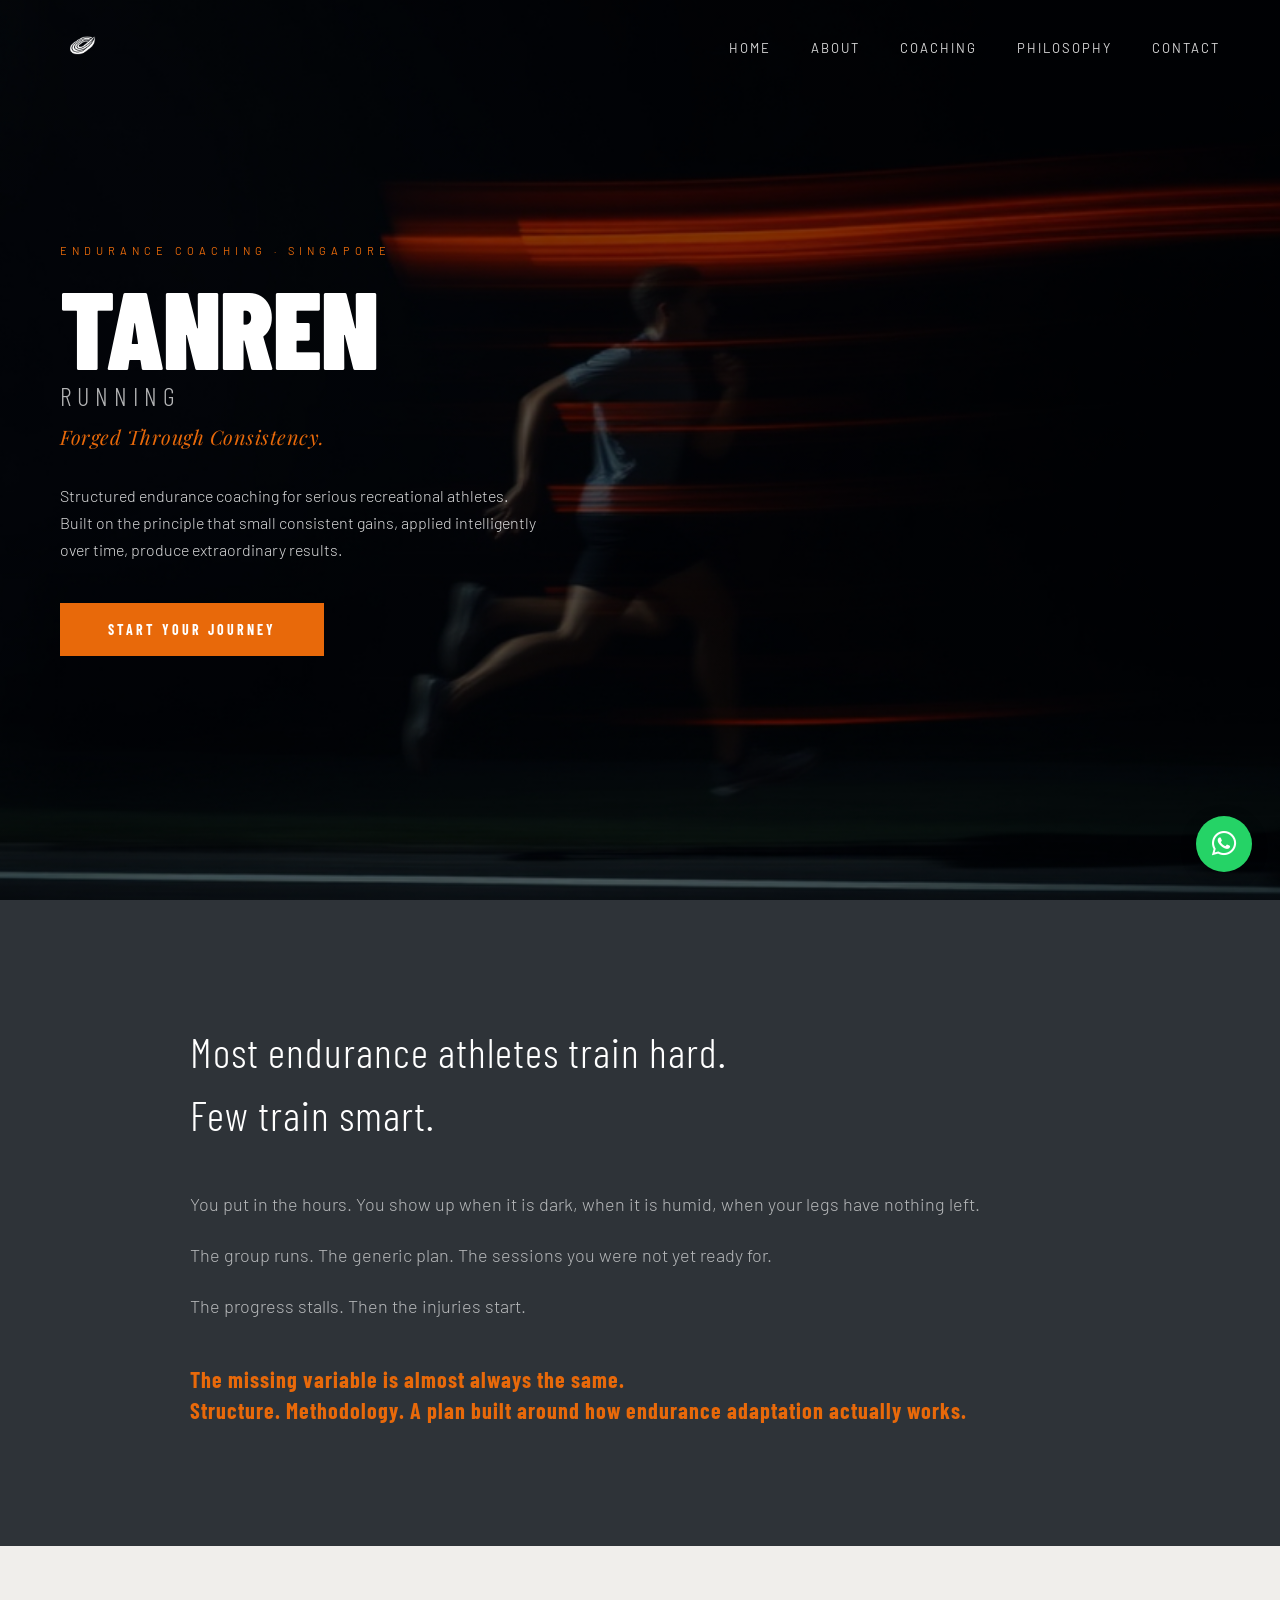
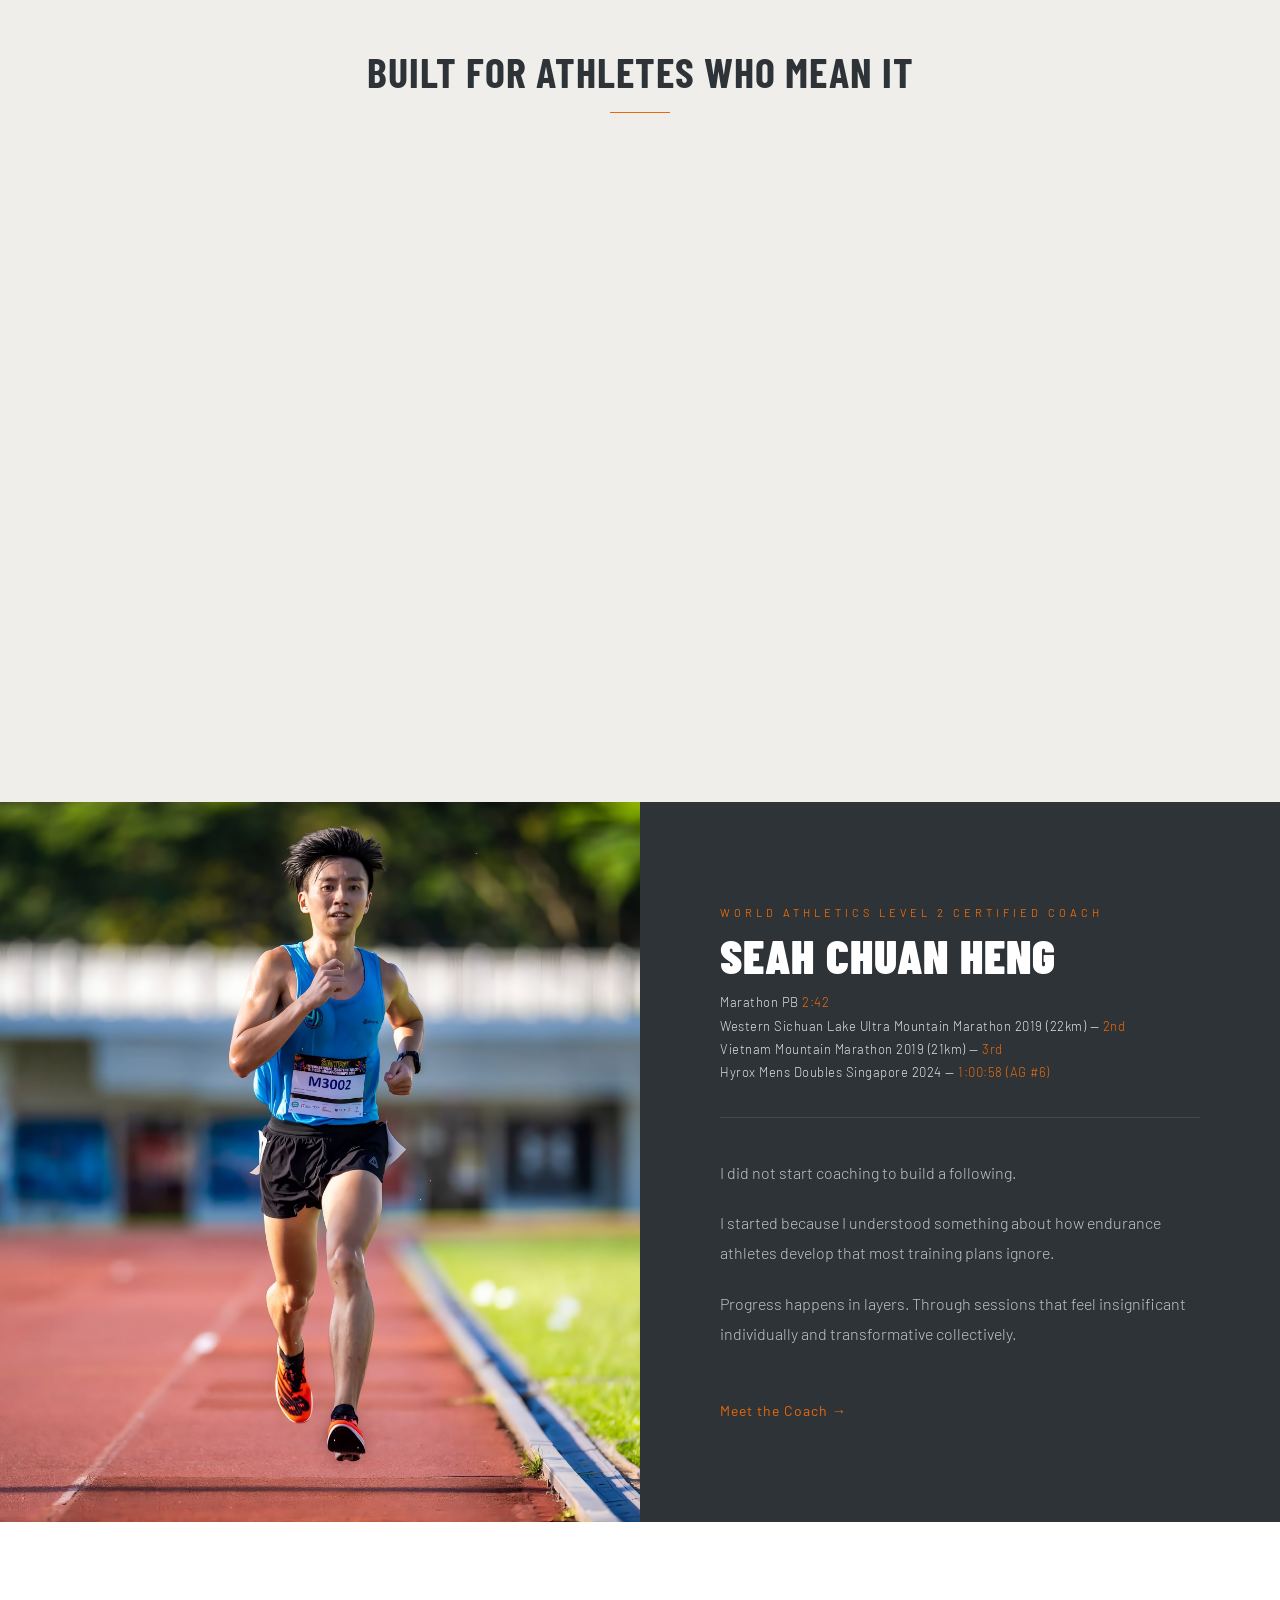
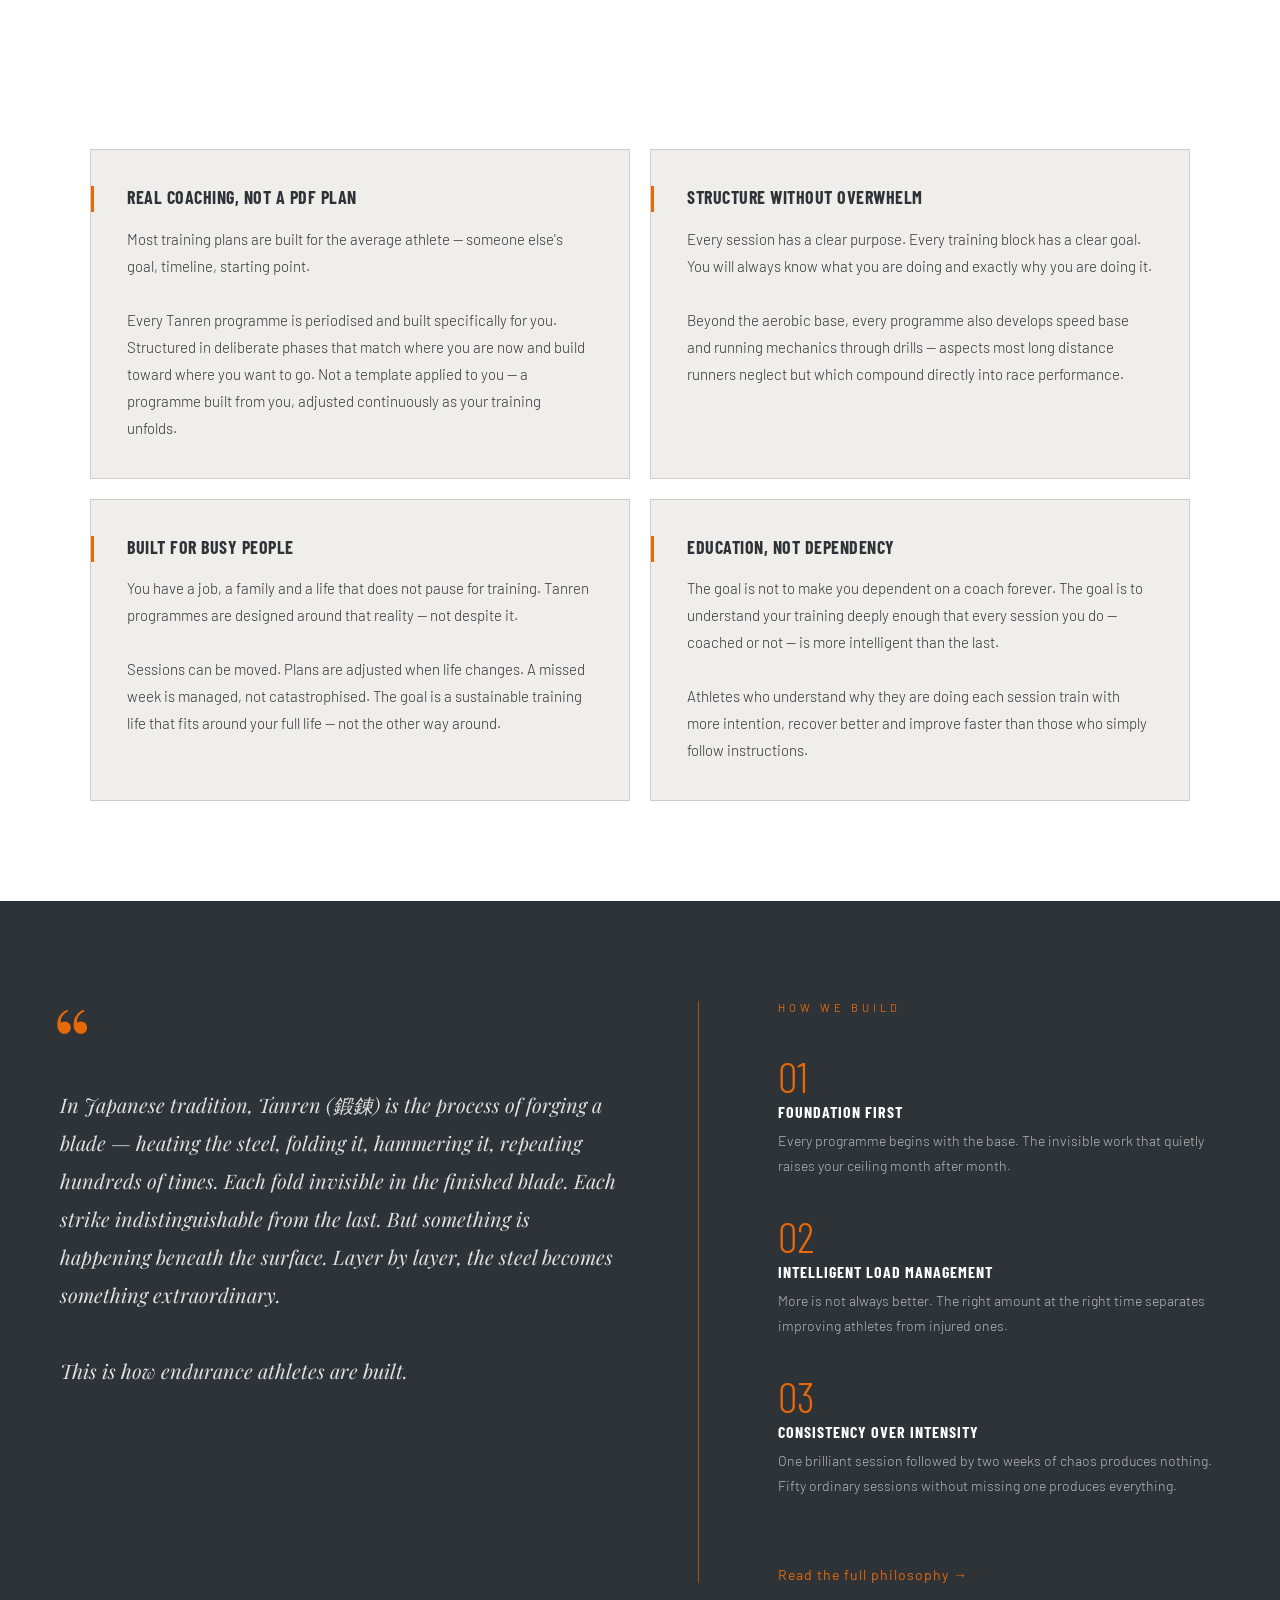
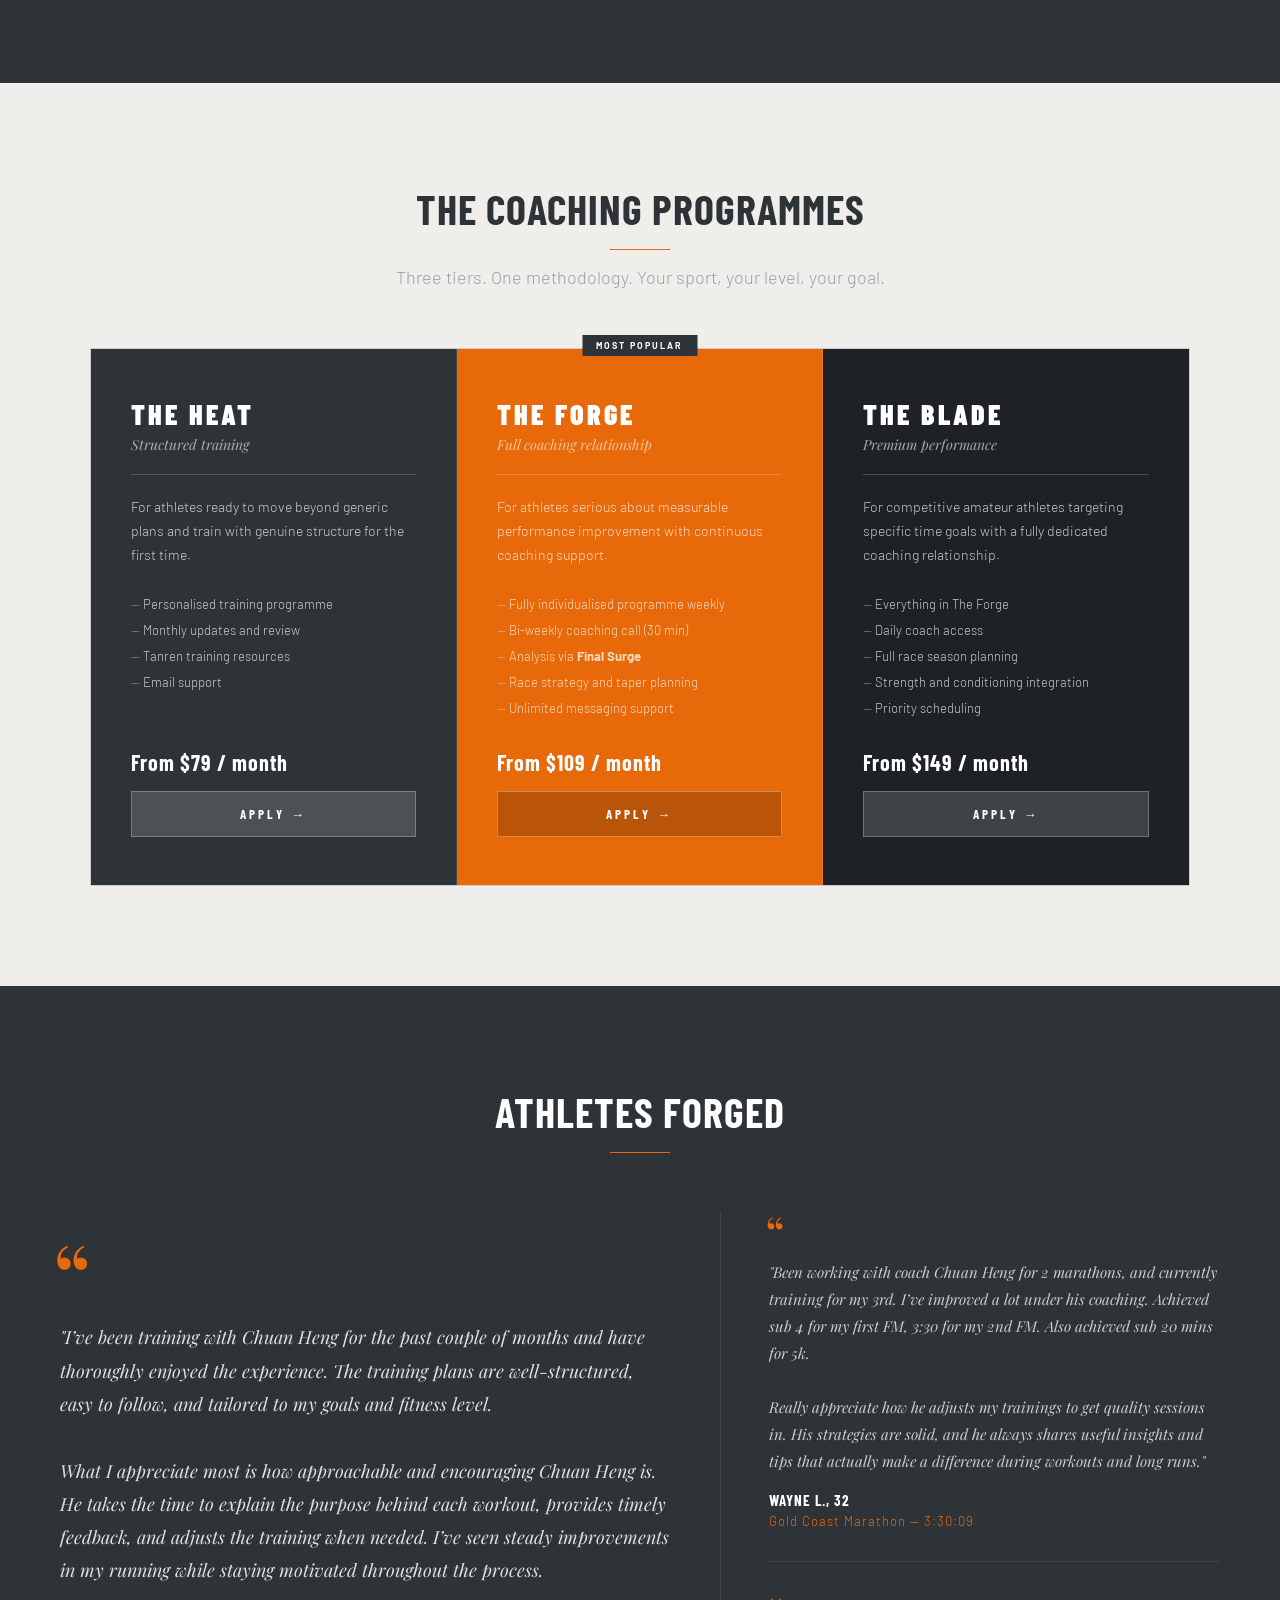
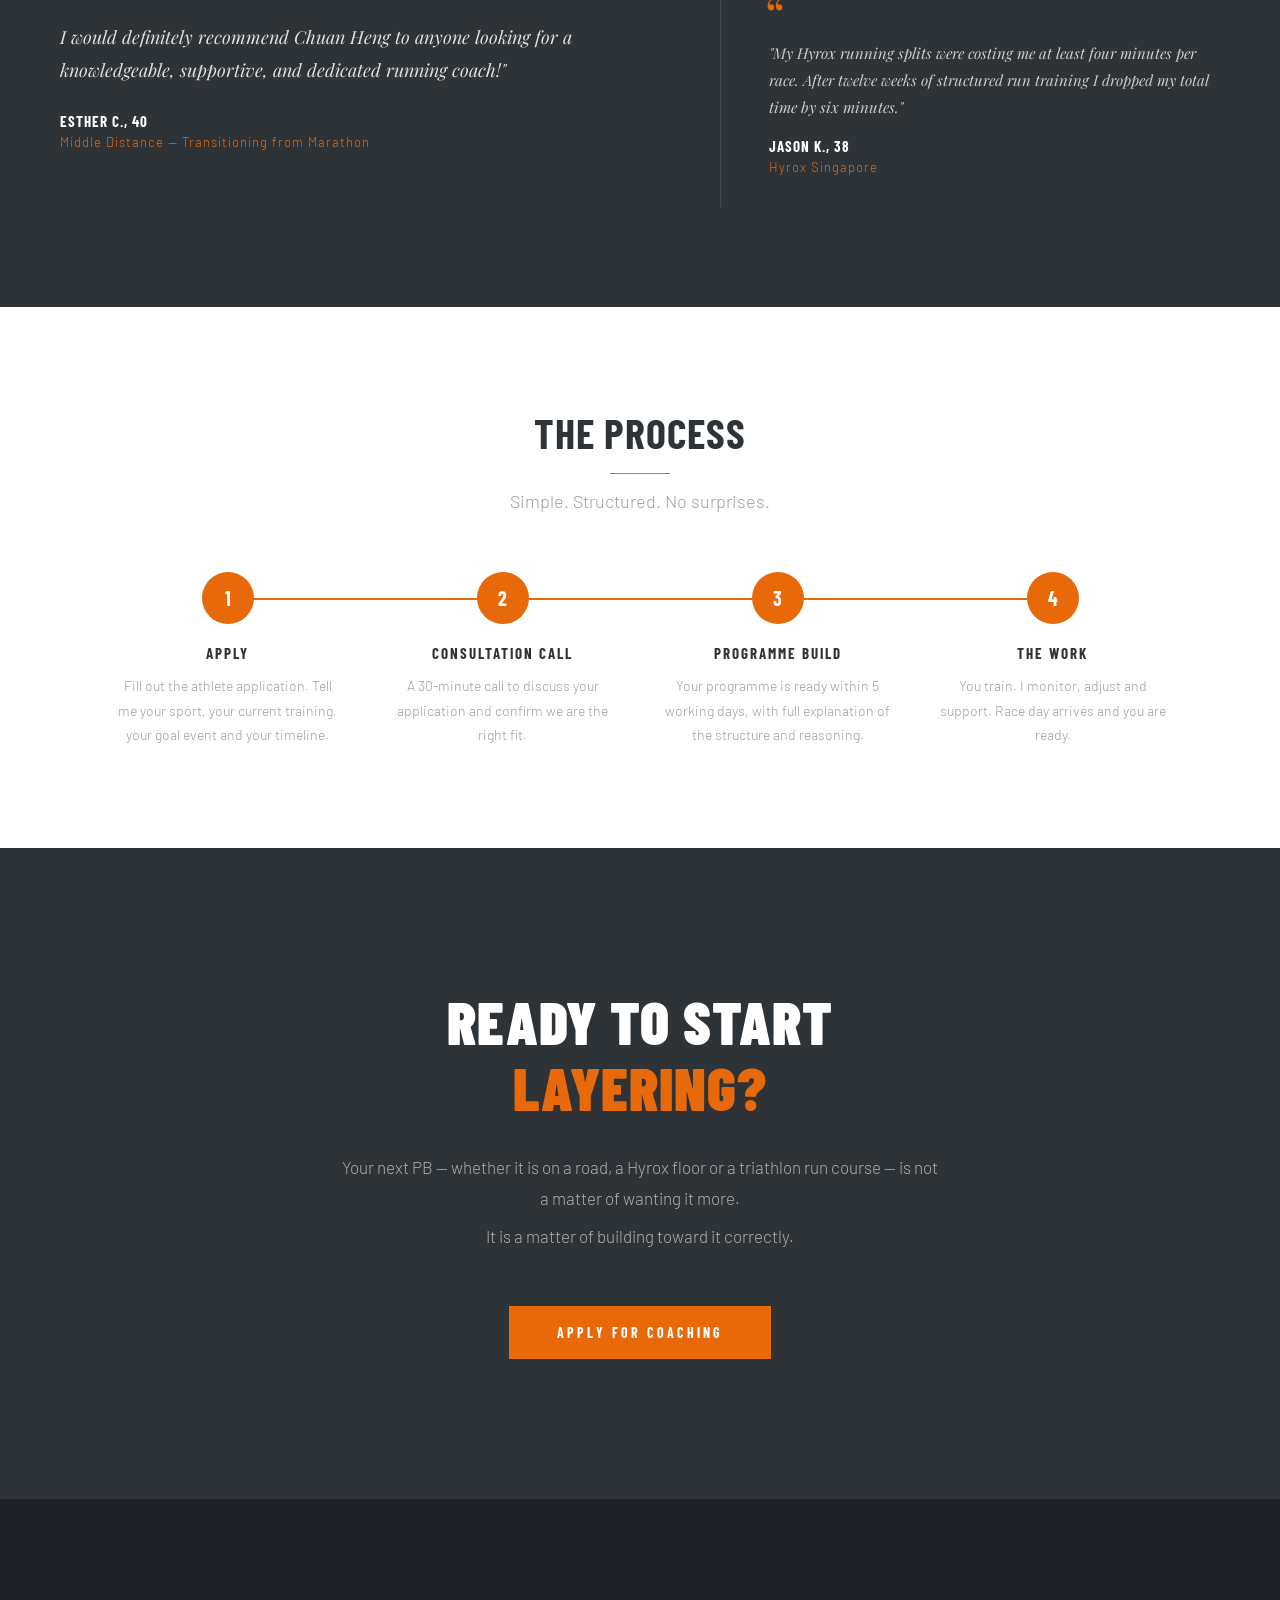
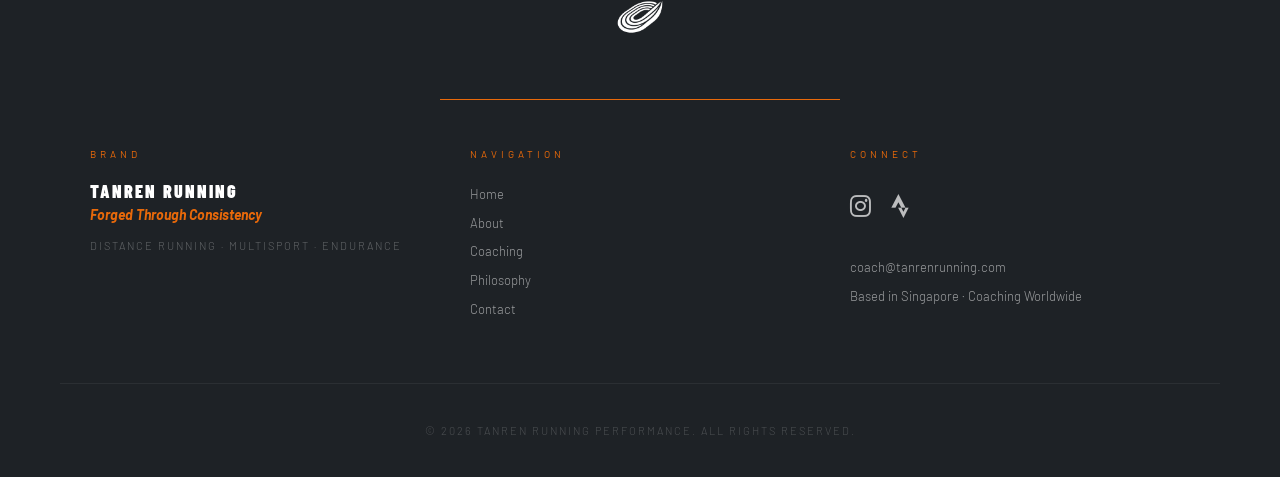
==== index.html @ af6fc97e "Add files via upload" ====
<!DOCTYPE html>
<html lang="en">
<head>
<!-- Google tag (gtag.js) -->
<script async src="https://www.googletagmanager.com/gtag/js?id=G-S9JDFGFX4G"></script>
<script>
  window.dataLayer = window.dataLayer || [];
  function gtag(){dataLayer.push(arguments);}
  gtag('js', new Date());

  gtag('config', 'G-S9JDFGFX4G');
</script>
<meta charset="UTF-8">
<meta name="viewport" content="width=device-width, initial-scale=1.0">
<title>Tanren Running Performance | Structure. Methodology.</title>
<link rel="apple-touch-icon" sizes="180x180" href="/apple-touch-icon.png">
<link rel="icon" type="image/png" sizes="32x32" href="/favicon-32x32.png">
<link rel="icon" type="image/png" sizes="16x16" href="/favicon-16x16.png">
<link rel="manifest" href="/site.webmanifest">
<link href="https://fonts.googleapis.com/css2?family=Barlow+Condensed:wght@300;400;600;700;900&family=Barlow:ital,wght@0,300;0,400;0,500;0,600;1,300;1,400&family=Playfair+Display:ital,wght@0,400;1,400;1,700&display=swap" rel="stylesheet">
<link rel="stylesheet" href="https://cdnjs.cloudflare.com/ajax/libs/font-awesome/6.0.0/css/all.min.css">
<style>
  *, *::before, *::after { box-sizing: border-box; margin: 0; padding: 0; }

  :root {
    --dark: #2e3338;
    --near-black: #1e2226;
    --orange: #e8690a;
    --orange-hover: #c45000;
    --cream: #f0eeeb;
    --white: #ffffff;
    --muted: #9aa0a8;
    --border: #d0cdc8;
  }

  html { scroll-behavior: smooth; }

  body {
    font-family: 'Barlow', sans-serif;
    font-weight: 300;
    background: var(--cream);
    color: var(--dark);
    overflow-x: hidden;
  }

  /* ── NAVIGATION ── */
  nav {
    position: fixed;
    top: 0; left: 0; right: 0;
    z-index: 100;
    display: flex;
    align-items: center;
    justify-content: space-between;
    padding: 24px 60px;
    transition: background 0.3s ease;
  }
  nav.scrolled {
    background: rgba(30,34,38,0.96);
    padding: 16px 60px;
  }
  .nav-logo-img {
    height: 45px;
    width: auto;
    display: block;
  }
  .nav-links {
    display: flex;
    gap: 40px;
    list-style: none;
    margin-left: auto; /* Pushes links to the right */
  }
  .nav-links a {
    color: var(--white);
    text-decoration: none;
    font-size: 13px;
    font-weight: 400;
    letter-spacing: 2px;
    text-transform: uppercase;
    opacity: 0.85;
    transition: opacity 0.2s, color 0.2s;
  }
  .nav-links a:hover { opacity: 1; color: var(--orange); }

  /* ── HERO ── */
  .hero {
    min-height: 100vh;
    background: linear-gradient(rgba(0,0,0,0.5), rgba(0,0,0,0.5)), url('Homepage main banner.jpg') center/cover no-repeat;
    position: relative;
    display: flex;
    align-items: center;
    overflow: hidden;
  }
  .hero-content {
    position: relative;
    z-index: 2;
    padding: 0 60px;
    max-width: 700px;
    animation: fadeUp 0.8s ease forwards;
  }
  @keyframes fadeUp {
    from { opacity: 0; transform: translateY(24px); }
    to { opacity: 1; transform: translateY(0); }
  }
  .hero-eyebrow {
    font-size: 11px;
    font-weight: 400;
    letter-spacing: 5px;
    color: var(--orange);
    text-transform: uppercase;
    margin-bottom: 20px;
  }
  .hero-title {
    font-family: 'Barlow Condensed', sans-serif;
    font-weight: 900;
    font-size: clamp(72px, 10vw, 110px);
    color: var(--white);
    line-height: 0.9;
    letter-spacing: -1px;
    text-transform: uppercase;
  }
  .hero-sub {
    font-family: 'Barlow Condensed', sans-serif;
    font-weight: 300;
    font-size: 26px;
    color: var(--white);
    letter-spacing: 6px;
    text-transform: uppercase;
    margin-top: 4px;
    opacity: 0.7;
  }
  .hero-tagline {
    font-family: 'Playfair Display', serif;
    font-style: italic;
    font-size: 20px;
    color: var(--orange);
    margin-top: 12px;
    letter-spacing: 0.5px;
  }
  .hero-desc {
    margin-top: 32px;
    font-size: 16px;
    line-height: 1.7;
    color: rgba(255,255,255,0.85);
    max-width: 480px;
  }
  .btn-primary {
    display: inline-block;
    margin-top: 40px;
    padding: 18px 48px;
    background: var(--orange);
    color: var(--white);
    font-family: 'Barlow Condensed', sans-serif;
    font-weight: 700;
    font-size: 14px;
    letter-spacing: 3px;
    text-transform: uppercase;
    text-decoration: none;
    border: none;
    cursor: pointer;
    transition: background 0.2s ease;
  }
  .btn-primary:hover { background: var(--orange-hover); }

  /* ── HOOK ── */
  .hook {
    background: var(--dark);
    padding: 120px 60px;
    text-align: left;
  }
  .hook-container {
    max-width: 900px;
    margin: 0 auto;
  }
  .hook-big {
    font-family: 'Barlow Condensed', sans-serif;
    font-weight: 300;
    font-size: clamp(28px, 4vw, 42px);
    color: var(--white);
    line-height: 1.5;
    letter-spacing: 1px;
    margin-bottom: 40px;
  }
  .hook-body {
    font-size: 18px;
    line-height: 2.0;
    color: rgba(255,255,255,0.65);
  }
  .hook-body p { margin-bottom: 15px; }
  .hook-kicker {
    margin-top: 40px;
    font-family: 'Barlow Condensed', sans-serif;
    font-weight: 700;
    font-size: 22px;
    color: var(--orange);
    letter-spacing: 1px;
    line-height: 1.4;
  }

  /* ── SECTION HEADER ── */
  .section-header {
    text-align: center;
    margin-bottom: 60px;
  }
  .section-header h2 {
    font-family: 'Barlow Condensed', sans-serif;
    font-weight: 700;
    font-size: clamp(28px, 4vw, 42px);
    color: var(--dark);
    letter-spacing: 1px;
    text-transform: uppercase;
  }
  .section-header h2.light { color: var(--white); }
  .orange-rule {
    display: block;
    width: 60px;
    height: 1px;
    background: var(--orange);
    margin: 16px auto 0;
  }
  .section-header p {
    margin-top: 16px;
    font-size: 18px;
    color: var(--muted);
    font-weight: 300;
  }

  /* ── WHO THIS IS FOR ── */
  .who {
    background: var(--cream);
    padding: 100px 60px;
  }
  .who-grid {
    display: grid;
    grid-template-columns: 1fr 1fr;
    gap: 0;
    max-width: 1100px;
    margin: 0 auto;
    border: 1px solid var(--border);
  }
  .who-col {
    padding: 56px 48px;
    border-right: 1px solid var(--border);
  }
  .who-col:last-child { border-right: none; }
  .who-col-heading {
    font-family: 'Barlow Condensed', sans-serif;
    font-weight: 600;
    font-size: 18px;
    letter-spacing: 4px;
    color: var(--orange);
    text-transform: uppercase;
    margin-bottom: 12px;
  }
  .who-col-rule {
    width: 100%;
    height: 1px;
    background: var(--orange);
    margin-bottom: 24px;
  }
  .who-col p {
    font-size: 16px;
    line-height: 2.0;
    color: var(--dark);
    margin-bottom: 24px;
  }
  .who-col p strong {
    font-weight: 500;
    display: block;
    margin-top: 8px;
  }
  .who-col-format {
    font-style: italic;
    font-size: 13px;
    color: var(--muted);
    letter-spacing: 1px;
  }
  .who-closing {
    text-align: center;
    margin-top: 56px;
    max-width: 1100px;
    margin-left: auto;
    margin-right: auto;
  }
  .who-closing p {
    font-size: 18px;
    color: var(--dark);
    font-weight: 300;
    line-height: 1.6;
  }
  .who-closing strong {
    display: block;
    font-family: 'Barlow Condensed', sans-serif;
    font-weight: 700;
    font-size: 20px;
    color: var(--orange);
    letter-spacing: 1px;
    margin-top: 8px;
  }

  /* ── ABOUT COACH ── */
  .coach {
    display: grid;
    grid-template-columns: 1fr 1fr;
    min-height: 80vh;
  }
  .coach-image {
    background: url('Coach image_2.jpeg') center/cover no-repeat;
    position: relative;
    overflow: hidden;
    min-height: 500px;
  }
  .coach-copy {
    background: var(--dark);
    padding: 80px;
    display: flex;
    flex-direction: column;
    justify-content: center;
  }
  .coach-credential {
    font-size: 11px;
    font-weight: 400;
    letter-spacing: 4px;
    color: var(--orange);
    text-transform: uppercase;
    margin-bottom: 12px;
  }
  .coach-name {
    font-family: 'Barlow Condensed', sans-serif;
    font-weight: 900;
    font-size: 48px;
    color: var(--white);
    letter-spacing: 1px;
    text-transform: uppercase;
    line-height: 1;
    margin-bottom: 12px;
  }
  .coach-stats {
    font-size: 13px;
    color: rgba(255,255,255,0.85);
    font-weight: 300;
    letter-spacing: 0.5px;
    margin-bottom: 40px;
    padding-bottom: 32px;
    border-bottom: 1px solid rgba(255,255,255,0.1);
    line-height: 1.8;
  }
  .coach-stats span { color: var(--orange); }
  .coach-body {
    font-size: 16px;
    line-height: 1.9;
    color: rgba(255,255,255,0.7);
    font-weight: 300;
  }
  .coach-body p { margin-bottom: 20px; }
  .link-orange {
    color: var(--orange);
    text-decoration: none;
    font-size: 14px;
    font-weight: 400;
    letter-spacing: 1px;
    margin-top: 32px;
    display: inline-block;
    transition: opacity 0.2s;
  }
  .link-orange:hover { opacity: 0.75; }

  /* ── WHAT MAKES US DIFFERENT ── */
  .different {
    background: var(--white);
    padding: 100px 60px;
  }
  .card-grid {
    display: grid;
    grid-template-columns: 1fr 1fr;
    gap: 20px;
    max-width: 1100px;
    margin: 0 auto;
  }
  .diff-card {
    background: var(--cream);
    border: 1px solid var(--border);
    padding: 36px 36px 36px 32px;
    position: relative;
    transition: border-color 0.2s;
  }
  .diff-card:hover { border-color: var(--orange); }
  .diff-card::before {
    content: '';
    position: absolute;
    left: 0;
    top: 36px;
    width: 3px;
    height: 26px;
    background: var(--orange);
  }
  .diff-card h3 {
    font-family: 'Barlow Condensed', sans-serif;
    font-weight: 700;
    font-size: 18px;
    color: var(--dark);
    letter-spacing: 0.5px;
    text-transform: uppercase;
    margin-bottom: 16px;
    padding-left: 4px;
    line-height: 1.3;
  }
  .diff-card p {
    font-size: 15px;
    line-height: 1.8;
    color: var(--dark);
    font-weight: 300;
    padding-left: 4px;
  }
  .diff-card p + p { margin-top: 12px; }

  /* ── PHILOSOPHY STRIP ── */
  .philosophy {
    background: var(--dark);
    padding: 100px 60px;
  }
  .philosophy-inner {
    display: grid;
    grid-template-columns: 55fr 45fr;
    gap: 0;
    max-width: 1200px;
    margin: 0 auto;
    position: relative;
  }
  .philosophy-inner::after {
    content: '';
    position: absolute;
    left: 55%;
    top: 0;
    bottom: 0;
    width: 1px;
    background: var(--orange);
    opacity: 0.6;
  }
  .philosophy-quote {
    padding-right: 80px;
    position: relative;
  }
  .philosophy-quote::before {
    content: '\201C';
    font-family: 'Playfair Display', serif;
    font-size: 96px;
    color: var(--orange);
    line-height: 0.8;
    display: block;
    margin-bottom: 8px;
    margin-left: -8px;
  }
  .philosophy-quote blockquote {
    font-family: 'Playfair Display', serif;
    font-style: italic;
    font-size: 20px;
    line-height: 1.9;
    color: rgba(255,255,255,0.85);
  }
  .philosophy-principles {
    padding-left: 80px;
  }
  .phil-sub {
    font-size: 11px;
    font-weight: 400;
    letter-spacing: 4px;
    color: var(--orange);
    text-transform: uppercase;
    margin-bottom: 40px;
  }
  .principle {
    margin-bottom: 36px;
  }
  .principle-num {
    font-family: 'Barlow Condensed', sans-serif;
    font-weight: 300;
    font-size: 44px;
    color: var(--orange);
    line-height: 1;
    margin-bottom: 4px;
  }
  .principle h4 {
    font-family: 'Barlow Condensed', sans-serif;
    font-weight: 700;
    font-size: 16px;
    color: var(--white);
    letter-spacing: 1px;
    text-transform: uppercase;
    margin-bottom: 8px;
  }
  .principle p {
    font-size: 14px;
    line-height: 1.75;
    color: rgba(255,255,255,0.65);
    font-weight: 300;
  }

  /* ── COACHING TIERS ── */
  .tiers {
    background: var(--cream);
    padding: 100px 60px;
  }
  .tier-grid {
    display: grid;
    grid-template-columns: 1fr 1fr 1fr;
    gap: 0;
    max-width: 1100px;
    margin: 0 auto;
    border: 1px solid var(--border);
  }
  .tier-card {
    padding: 48px 40px;
    position: relative;
    border-right: 1px solid rgba(255,255,255,0.1);
    display: flex;
    flex-direction: column;
    justify-content: space-between;
  }
  .tier-card:last-child { border-right: none; }
  .tier-card.heat { background: var(--dark); }
  .tier-card.forge { background: var(--orange); }
  .tier-card.blade { background: var(--near-black); }
  .tier-popular {
    position: absolute;
    top: -14px;
    left: 50%;
    transform: translateX(-50%);
    background: var(--dark);
    color: var(--white);
    font-size: 9px;
    font-weight: 700;
    letter-spacing: 2px;
    text-transform: uppercase;
    padding: 5px 14px;
    white-space: nowrap;
  }
  .tier-name {
    font-family: 'Barlow Condensed', sans-serif;
    font-weight: 900;
    font-size: 28px;
    color: var(--white);
    letter-spacing: 3px;
    text-transform: uppercase;
    margin-bottom: 4px;
  }
  .tier-desc {
    font-style: italic;
    font-size: 14px;
    color: rgba(255,255,255,0.6);
    margin-bottom: 20px;
    font-family: 'Playfair Display', serif;
  }
  .tier-rule {
    width: 100%;
    height: 1px;
    background: rgba(255,255,255,0.2);
    margin-bottom: 20px;
  }
  .tier-copy {
    font-size: 14px;
    line-height: 1.7;
    color: rgba(255,255,255,0.75);
    font-weight: 300;
    margin-bottom: 24px;
  }
  .tier-list {
    list-style: none;
    margin-bottom: 28px;
    flex-grow: 1;
  }
  .tier-list li {
    font-size: 13px;
    line-height: 2.0;
    color: rgba(255,255,255,0.75);
    font-weight: 300;
  }
  .tier-list li::before {
    content: '— ';
    color: rgba(255,255,255,0.4);
  }
  .tier-price {
    font-family: 'Barlow Condensed', sans-serif;
    font-weight: 700;
    font-size: 22px;
    color: var(--white);
    letter-spacing: 1px;
    margin-bottom: 16px;
  }
  .tier-btn {
    display: block;
    width: 100%;
    padding: 14px;
    background: rgba(255,255,255,0.15);
    color: var(--white);
    font-family: 'Barlow Condensed', sans-serif;
    font-weight: 700;
    font-size: 13px;
    letter-spacing: 3px;
    text-transform: uppercase;
    text-align: center;
    cursor: pointer;
    border: 1px solid rgba(255,255,255,0.25);
    transition: background 0.2s;
    text-decoration: none;
  }
  .tier-btn:hover { background: rgba(255,255,255,0.25); }
  .tier-card.forge .tier-btn {
    background: rgba(0,0,0,0.2);
    border-color: rgba(255,255,255,0.3);
  }
  .tier-card.forge .tier-btn:hover { background: rgba(0,0,0,0.35); }
  .tier-note {
    text-align: center;
    margin-top: 40px;
    font-size: 14px;
    color: var(--muted);
  }
  .tier-note a { color: var(--orange); text-decoration: none; }

  /* ── ATHLETES FORGED ── */
  .proof {
    background: var(--dark);
    padding: 100px 60px;
  }
  .testimonials {
    display: grid;
    grid-template-columns: 55fr 45fr;
    gap: 48px;
    max-width: 1200px;
    margin: 0 auto;
  }
  .testimonial-large {
    position: relative;
    padding-top: 24px;
  }
  .testimonial-large::before {
    content: '\201C';
    font-family: 'Playfair Display', serif;
    font-size: 96px;
    color: var(--orange);
    line-height: 0.8;
    display: block;
    margin-bottom: 8px;
    margin-left: -8px;
  }
  .testimonial-large blockquote {
    font-family: 'Playfair Display', serif;
    font-style: italic;
    font-size: 18px;
    line-height: 1.85;
    color: rgba(255,255,255,0.85);
    margin-bottom: 24px;
  }
  .t-name {
    font-family: 'Barlow Condensed', sans-serif;
    font-weight: 700;
    font-size: 15px;
    color: var(--white);
    letter-spacing: 1px;
    text-transform: uppercase;
  }
  .t-result {
    font-size: 13px;
    color: var(--orange);
    font-weight: 300;
    margin-top: 4px;
    letter-spacing: 1px;
  }
  .testimonials-small {
    display: flex;
    flex-direction: column;
    gap: 0;
    border-left: 1px solid rgba(255,255,255,0.1);
    padding-left: 48px;
  }
  .testimonial-small {
    padding: 32px 0;
    border-bottom: 1px solid rgba(255,255,255,0.08);
  }
  .testimonial-small:first-child { padding-top: 0; }
  .testimonial-small:last-child { border-bottom: none; }
  .testimonial-small::before {
    content: '\201C';
    font-family: 'Playfair Display', serif;
    font-size: 48px;
    color: var(--orange);
    line-height: 0.8;
    display: block;
    margin-bottom: 8px;
    margin-left: -4px;
  }
  .testimonial-small blockquote {
    font-family: 'Playfair Display', serif;
    font-style: italic;
    font-size: 15px;
    line-height: 1.8;
    color: rgba(255,255,255,0.75);
    margin-bottom: 16px;
  }

  /* ── PROCESS ── */
  .process {
    background: var(--white);
    padding: 100px 60px;
  }
  .process-steps {
    display: grid;
    grid-template-columns: repeat(4, 1fr);
    gap: 0;
    max-width: 1100px;
    margin: 0 auto;
    position: relative;
  }
  .process-steps::before {
    content: '';
    position: absolute;
    top: 26px;
    left: calc(12.5%);
    right: calc(12.5%);
    height: 2px;
    background: var(--orange);
    z-index: 0;
  }
  .step {
    text-align: center;
    padding: 0 24px;
    position: relative;
    z-index: 1;
  }
  .step-circle {
    width: 52px;
    height: 52px;
    background: var(--orange);
    border-radius: 50%;
    display: flex;
    align-items: center;
    justify-content: center;
    margin: 0 auto 20px;
    font-family: 'Barlow Condensed', sans-serif;
    font-weight: 700;
    font-size: 20px;
    color: var(--white);
  }
  .step h4 {
    font-family: 'Barlow Condensed', sans-serif;
    font-weight: 700;
    font-size: 15px;
    color: var(--dark);
    letter-spacing: 2px;
    text-transform: uppercase;
    margin-bottom: 12px;
  }
  .step p {
    font-size: 14px;
    line-height: 1.75;
    color: var(--muted);
    font-weight: 300;
  }

  /* ── FINAL CTA ── */
  .cta-final {
    background: var(--dark);
    padding: 140px 60px;
    text-align: center;
    min-height: 60vh;
    display: flex;
    align-items: center;
    justify-content: center;
  }
  .cta-final-inner { max-width: 600px; }
  .cta-final h2 {
    font-family: 'Barlow Condensed', sans-serif;
    font-weight: 900;
    font-size: clamp(36px, 6vw, 60px);
    color: var(--white);
    letter-spacing: 1px;
    text-transform: uppercase;
    line-height: 1.1;
    margin-bottom: 32px;
  }
  .cta-final h2 span { color: var(--orange); }
  .cta-final p {
    font-size: 17px;
    line-height: 1.85;
    color: rgba(255,255,255,0.6);
    font-weight: 300;
    margin-bottom: 6px;
  }
  .cta-final .subtext {
    margin-top: 24px;
    font-size: 12px;
    color: rgba(255,255,255,0.35);
    letter-spacing: 2px;
    text-transform: uppercase;
  }

  /* ── FOOTER ── */
  footer {
    background: var(--near-black);
    padding: 80px 60px 40px;
  }
  .footer-logo {
    text-align: center;
    margin-bottom: 40px;
  }
  .footer-logo-img {
    height: 80px;
    width: auto;
    margin: 0 auto;
    display: block;
  }
  .footer-rule {
    width: 100%; /* Wider rule matching your screenshot */
    height: 1px;
    background: var(--orange);
    margin: 20px auto 48px;
    max-width: 400px;
  }
  .footer-grid {
    display: grid;
    grid-template-columns: 1fr 1fr 1fr;
    gap: 40px;
    max-width: 1100px;
    margin: 0 auto 60px;
  }
  .footer-col-heading {
    font-size: 10px;
    font-weight: 400;
    letter-spacing: 4px;
    color: var(--orange);
    text-transform: uppercase;
    margin-bottom: 20px;
  }
  .footer-col p, .footer-col a {
    font-size: 13px;
    color: rgba(255,255,255,0.55);
    font-weight: 300;
    line-height: 2.2;
    display: block;
    text-decoration: none;
    transition: color 0.2s;
  }
  .footer-col a:hover { color: var(--orange); }
  .footer-col .brand-name {
    font-family: 'Barlow Condensed', sans-serif;
    font-weight: 900; /* Bolded to match screenshot */
    font-size: 18px;
    color: var(--white);
    letter-spacing: 2px;
    text-transform: uppercase;
    margin-bottom: 4px;
  }
  .footer-col .brand-tagline {
    font-family: 'Barlow', serif;
    font-style: italic;
    font-weight: 700;
    font-size: 14px;
    color: var(--orange);
    margin-bottom: 16px;
  }
  .footer-col .scope {
    font-size: 11px;
    color: rgba(255,255,255,0.3);
    letter-spacing: 2px;
    text-transform: uppercase;
  }
  .footer-bottom {
    text-align: center;
    font-size: 11px;
    color: rgba(255,255,255,0.2);
    letter-spacing: 2px;
    text-transform: uppercase;
    padding-top: 40px;
    border-top: 1px solid rgba(255,255,255,0.06);
  }

  /* ── SCROLL ANIMATIONS ── */
  .reveal {
    opacity: 0;
    transform: translateY(20px);
    transition: opacity 0.6s ease, transform 0.6s ease;
  }
  .reveal.visible {
    opacity: 1;
    transform: translateY(0);
  }
  .reveal-delay-1 { transition-delay: 0.1s; }
  .reveal-delay-2 { transition-delay: 0.2s; }
  .reveal-delay-3 { transition-delay: 0.3s; }

  /* ── HAMBURGER MENU ── */
  .nav-hamburger {
    display: none;
    flex-direction: column;
    justify-content: space-between;
    width: 26px;
    height: 18px;
    cursor: pointer;
    background: none;
    border: none;
    padding: 0;
    margin-left: auto;
    z-index: 200;
  }
  .nav-hamburger span {
    display: block;
    width: 100%;
    height: 2px;
    background: var(--white);
    transition: all 0.3s ease;
  }
  .nav-hamburger.open span:nth-child(1) { transform: translateY(8px) rotate(45deg); }
  .nav-hamburger.open span:nth-child(2) { opacity: 0; }
  .nav-hamburger.open span:nth-child(3) { transform: translateY(-8px) rotate(-45deg); }

  /* ── WHATSAPP FLOAT ── */
  .wa-float {
    position: fixed;
    bottom: 28px; right: 28px;
    width: 56px; height: 56px;
    background: #25d366;
    border-radius: 50%;
    display: flex; align-items: center; justify-content: center;
    font-size: 28px; color: white;
    text-decoration: none; z-index: 999;
    box-shadow: 0 4px 16px rgba(0,0,0,0.25);
    transition: transform 0.2s, box-shadow 0.2s;
  }
  .wa-float:hover {
    transform: scale(1.08);
    box-shadow: 0 6px 20px rgba(0,0,0,0.3);
  }

  /* ── MOBILE ── */
  @media (max-width: 768px) {

    /* Nav */
    nav {
      padding: 18px 24px;
    }
    nav.scrolled {
      padding: 14px 24px;
    }
    .nav-logo-img { height: 36px; }
    .nav-hamburger { display: flex; }

    .nav-links {
      display: none;
      position: fixed;
      top: 0; left: 0; right: 0; bottom: 0;
      background: rgba(30,34,38,0.98);
      flex-direction: column;
      align-items: center;
      justify-content: center;
      gap: 36px;
      z-index: 150;
      margin-left: 0;
    }
    .nav-links.open { display: flex; }
    .nav-links a {
      font-size: 16px;
      letter-spacing: 3px;
    }

.wa-float {
  width: 40px;
  height: 40px;
  font-size: 20px;
  bottom: 20px;
  right: 20px;
}

    /* Hero */
    .hero {
      min-height: 100svh;
      background-position: 38% center;
      align-items: flex-end;
      padding-bottom: 60px;
    }
    .hero-content {
      padding: 0 24px;
      max-width: 100%;
    }
    .hero-title {
      font-size: clamp(64px, 18vw, 90px);
    }
    .hero-sub { font-size: 20px; letter-spacing: 4px; }
    .hero-desc { font-size: 15px; max-width: 100%; }
    .btn-primary {
      margin-top: 28px;
      padding: 16px 36px;
      font-size: 13px;
      width: 100%;
      text-align: center;
      display: block;
    }

    /* Hook */
    .hook { padding: 72px 24px; }
    .hook-big { font-size: clamp(24px, 6vw, 32px); }
    .hook-body { font-size: 16px; }
    .hook-kicker { font-size: 18px; }

    /* Who */
    .who { padding: 72px 24px; }
    .who-grid {
      grid-template-columns: 1fr;
    }
    .who-col {
      border-right: none;
      border-bottom: 1px solid var(--border);
      padding: 36px 28px;
    }
    .who-col:last-child { border-bottom: none; }

    /* Coach */
    .coach {
      grid-template-columns: 1fr;
    }
    .coach-image {
      min-height: 85vw;
      height: 85vw;
    }
    .coach-copy { padding: 48px 24px; }
    .coach-name { font-size: 36px; }

    /* Different */
    .different { padding: 72px 24px; }
    .card-grid {
      grid-template-columns: 1fr;
    }

    /* Philosophy */
    .philosophy { padding: 72px 24px; }
    .philosophy-inner {
      grid-template-columns: 1fr;
    }
    .philosophy-inner::after { display: none; }
    .philosophy-quote { padding-right: 0; margin-bottom: 48px; }
    .philosophy-quote::before { font-size: 64px; }
    .philosophy-quote blockquote { font-size: 17px; }
    .philosophy-principles { padding-left: 0; }

    /* Tiers */
    .tiers { padding: 72px 24px; }
    .tier-grid {
      grid-template-columns: 1fr;
      border: none;
      gap: 16px;
    }
    .tier-card {
      border-right: none;
      border: 1px solid rgba(255,255,255,0.1);
    }

    /* Proof / Testimonials */
    .proof { padding: 72px 24px; }
    .testimonials {
      grid-template-columns: 1fr;
      gap: 40px;
    }
    .testimonials-small {
      border-left: none;
      padding-left: 0;
      border-top: 1px solid rgba(255,255,255,0.1);
      padding-top: 40px;
    }
    .testimonial-large blockquote { font-size: 16px; }

    /* Process */
    .process { padding: 72px 24px; }
    .process-steps {
      grid-template-columns: 1fr 1fr;
      gap: 40px;
    }
    .process-steps::before { display: none; }

    /* CTA Final */
    .cta-final {
      padding: 80px 24px;
      min-height: auto;
    }

    /* Footer */
    footer { padding: 60px 24px 32px; }
    .footer-grid {
      grid-template-columns: 1fr;
      gap: 40px;
    }
    .footer-logo-img { height: 60px; }

    /* Section headers */
    .section-header { margin-bottom: 40px; }
    .section-header p { font-size: 16px; }
  }

  @media (max-width: 400px) {
    .process-steps { grid-template-columns: 1fr; }
    .hero-title { font-size: 58px; }
  }


</style>
</head>
<body>

<!-- NAVIGATION -->
<nav id="navbar">
  <div class="nav-logo">
    <a href="index.html"><img src="White logo no bg.png" alt="Tanren Logo" class="nav-logo-img"></a>
  </div>
  <button class="nav-hamburger" id="hamburger" aria-label="Open menu">
    <span></span><span></span><span></span>
  </button>
  <ul class="nav-links" id="nav-links">
    <li><a href="index.html" class="active">Home</a></li>
    <li><a href="about.html">About</a></li>
    <li><a href="coaching.html">Coaching</a></li>
    <li><a href="philosophy.html">Philosophy</a></li>
    <li><a href="contact.html">Contact</a></li>
  </ul>
</nav>

<!-- SECTION 1: HERO -->
<section class="hero">
  <div class="hero-content">
    <div class="hero-eyebrow">Endurance Coaching · Singapore</div>
    <div class="hero-title">TANREN</div>
    <div class="hero-sub">Running</div>
    <div class="hero-tagline">Forged Through Consistency.</div>
    <p class="hero-desc">Structured endurance coaching for serious recreational athletes. Built on the principle that small consistent gains, applied intelligently over time, produce extraordinary results.</p>
    <a href="contact.html" class="btn-primary">Start Your Journey</a>
  </div>
</section>

<!-- SECTION 2: HOOK -->
<section class="hook">
  <div class="hook-container">
    <div class="hook-big reveal">
      Most endurance athletes train hard.<br>
      Few train smart.
    </div>
    <div class="hook-body reveal reveal-delay-1">
      <p>You put in the hours. You show up when it is dark, when it is humid, when your legs have nothing left.</p>
      <p>The group runs. The generic plan. The sessions you were not yet ready for.</p>
      <p>The progress stalls. Then the injuries start.</p>
    </div>
    <div class="hook-kicker reveal reveal-delay-2">
      The missing variable is almost always the same.<br>
      Structure. Methodology. A plan built around how endurance adaptation actually works.
    </div>
  </div>
</section>

<!-- SECTION 3: WHO THIS IS FOR -->
<section class="who">
  <div class="section-header reveal">
    <h2>Built for Athletes Who Mean It</h2>
    <span class="orange-rule"></span>
  </div>
  <div class="who-grid reveal reveal-delay-1">
    <div class="who-col">
      <div class="who-col-heading">Distance Runners</div>
      <div class="who-col-rule"></div>
      <p>Your PB has not moved in two years.<br>
      The race still beats you in the final stretch.<br>
      You are training consistently but not progressing.<br><br>
      <strong>You do not need to train more.<br>You need to train correctly.</strong></p>
      <div class="who-col-format">5K · 10K · Half marathon · Marathon · Ultra</div>
    </div>
    <div class="who-col">
      <div class="who-col-heading">Multisport Athletes</div>
      <div class="who-col-rule"></div>
      <p>Your running is the variable holding your overall performance back.<br>
      Whether you are racing Hyrox, triathlon, duathlon or any event where running is part of the equation — the run leg is coachable.<br><br>
      <strong>Most multisport athletes just never treat it that way.</strong></p>
      <div class="who-col-format">Hyrox · Triathlon · Duathlon</div>
    </div>
  </div>
  <div class="who-closing reveal reveal-delay-2">
    <p>Different goals. Different sports. One methodology.</p>
    <strong>Layer by layer. Forged through consistency.</strong>
  </div>
</section>

<!-- SECTION 4: ABOUT THE COACH -->
<section class="coach">
  <div class="coach-image">
    <img src="Coach image.jpeg" alt="SEAH CHUAN HENG" style="width: 100%; height: 100%; object-fit: cover; display: block;">
  </div>
  <div class="coach-copy">
    <div class="coach-credential">World Athletics Level 2 Certified Coach</div>
    <div class="coach-name">SEAH CHUAN HENG</div>
    <div class="coach-stats">
      Marathon PB <span>2:42</span><br>
      Western Sichuan Lake Ultra Mountain Marathon 2019 (22km) — <span>2nd</span><br>
      Vietnam Mountain Marathon 2019 (21km) — <span>3rd</span><br>
      Hyrox Mens Doubles Singapore 2024 — <span>1:00:58 (AG #6)</span>
    </div>
    <div class="coach-body">
      <p>I did not start coaching to build a following.</p>
      <p>I started because I understood something about how endurance athletes develop that most training plans ignore.</p>
      <p>Progress happens in layers. Through sessions that feel insignificant individually and transformative collectively.</p>
    </div>
    <a href="about.html" class="link-orange">Meet the Coach →</a>
  </div>
</section>

<!-- SECTION 5: WHAT MAKES US DIFFERENT -->
<section class="different">
  <div class="section-header reveal">
    <h2>What Makes Tanren Different</h2>
    <span class="orange-rule"></span>
  </div>
  <div class="card-grid">
    <div class="diff-card reveal">
      <h3>Real Coaching, Not a PDF Plan</h3>
      <p>​Most training plans are built for the average athlete — someone else's goal, timeline, starting point.<br><br>
Every Tanren programme is periodised and built specifically for you. Structured in deliberate phases that match where you are now and build toward where you want to go. Not a template applied to you — a programme built from you, adjusted continuously as your training unfolds.</p>
    </div>
    <div class="diff-card reveal reveal-delay-1">
      <h3>Structure Without Overwhelm</h3>
      <p>Every session has a clear purpose. Every training block has a clear goal. You will always know what you are doing and exactly why you are doing it.<br><br>
Beyond the aerobic base, every programme also develops speed base and running mechanics through drills — aspects most long distance runners neglect but which compound directly into race performance. </p>
    </div>
    <div class="diff-card reveal reveal-delay-2">
      <h3>Built for Busy People</h3>
      <p>​You have a job, a family and a life that does not pause for training. Tanren programmes are designed around that reality — not despite it.<br><br>
Sessions can be moved. Plans are adjusted when life changes. A missed week is managed, not catastrophised. The goal is a sustainable training life that fits around your full life — not the other way around.</p>
    </div>
    <div class="diff-card reveal reveal-delay-3">
      <h3>Education, Not Dependency</h3>
      <p>​The goal is not to make you dependent on a coach forever. The goal is to understand your training deeply enough that every session you do — coached or not — is more intelligent than the last.<br><br>
Athletes who understand why they are doing each session train with more intention, recover better and improve faster than those who simply follow instructions.</p>
    </div>
  </div>
</section>

<!-- SECTION 6: PHILOSOPHY STRIP -->
<section class="philosophy">
  <div class="philosophy-inner">
    <div class="philosophy-quote reveal">
      <blockquote>
        In Japanese tradition, Tanren (鍛錬) is the process of forging a blade — heating the steel, folding it, hammering it, repeating hundreds of times. Each fold invisible in the finished blade. Each strike indistinguishable from the last. But something is happening beneath the surface. Layer by layer, the steel becomes something extraordinary.
        <br><br>
        This is how endurance athletes are built.
      </blockquote>
    </div>
    <div class="philosophy-principles reveal reveal-delay-1">
      <div class="phil-sub">How We Build</div>
      <div class="principle">
        <div class="principle-num">01</div>
        <h4>Foundation First</h4>
        <p>Every programme begins with the base. The invisible work that quietly raises your ceiling month after month.</p>
      </div>
      <div class="principle">
        <div class="principle-num">02</div>
        <h4>Intelligent Load Management</h4>
        <p>More is not always better. The right amount at the right time separates improving athletes from injured ones.</p>
      </div>
      <div class="principle">
        <div class="principle-num">03</div>
        <h4>Consistency Over Intensity</h4>
        <p>One brilliant session followed by two weeks of chaos produces nothing. Fifty ordinary sessions without missing one produces everything.</p>
      </div>
      <a href="philosophy.html" class="link-orange">Read the full philosophy →</a>
    </div>
  </div>
</section>

<!-- SECTION 7: COACHING TIERS -->
<section class="tiers">
  <div class="section-header reveal">
    <h2>The Coaching Programmes</h2>
    <span class="orange-rule"></span>
    <p>Three tiers. One methodology. Your sport, your level, your goal.</p>
  </div>
  <div class="tier-grid reveal reveal-delay-1">
    <div class="tier-card heat">
      <div class="tier-name">The Heat</div>
      <div class="tier-desc">Structured training</div>
      <div class="tier-rule"></div>
      <p class="tier-copy">For athletes ready to move beyond generic plans and train with genuine structure for the first time.</p>
      <ul class="tier-list">
        <li>Personalised training programme</li>
        <li>Monthly updates and review</li>
        <li>Tanren training resources</li>
        <li>Email support</li>
      </ul>
      <div class="tier-price">From $79 / month</div>
      <a href="contact.html" class="tier-btn">Apply →</a>
    </div>
    <div class="tier-card forge">
      <div class="tier-popular">Most Popular</div>
      <div class="tier-name">The Forge</div>
      <div class="tier-desc">Full coaching relationship</div>
      <div class="tier-rule"></div>
      <p class="tier-copy">For athletes serious about measurable performance improvement with continuous coaching support.</p>
      <ul class="tier-list">
        <li>Fully individualised programme weekly</li>
        <li>Bi-weekly coaching call (30 min)</li>
        <li>Analysis via <strong>Final Surge</strong></li>
        <li>Race strategy and taper planning</li>
        <li>Unlimited messaging support</li>
      </ul>
      <div class="tier-price">From $109 / month</div>
      <a href="contact.html" class="tier-btn">Apply →</a>
    </div>
    <div class="tier-card blade">
      <div class="tier-name">The Blade</div>
      <div class="tier-desc">Premium performance</div>
      <div class="tier-rule"></div>
      <p class="tier-copy">For competitive amateur athletes targeting specific time goals with a fully dedicated coaching relationship.</p>
      <ul class="tier-list">
        <li>Everything in The Forge</li>
        <li>Daily coach access</li>
        <li>Full race season planning</li>
        <li>Strength and conditioning integration</li>
        <li>Priority scheduling</li>
      </ul>
      <div class="tier-price">From $149 / month</div>
      <a href="contact.html" class="tier-btn">Apply →</a>
    </div>
  </div>
</section>

<!-- SECTION 8: ATHLETES FORGED -->
<section class="proof">
  <div class="section-header reveal" style="max-width:1200px;margin-left:auto;margin-right:auto;">
    <h2 class="light">Athletes Forged</h2>
    <span class="orange-rule"></span>
  </div>
  <div class="testimonials">
    <div class="testimonial-large reveal">
      <blockquote>"I’ve been training with Chuan Heng for the past couple of months and have thoroughly enjoyed the experience. The training plans are well-structured, easy to follow, and tailored to my goals and fitness level.<br><br>What I appreciate most is how approachable and encouraging Chuan Heng is. He takes the time to explain the purpose behind each workout, provides timely feedback, and adjusts the training when needed. I’ve seen steady improvements in my running while staying motivated throughout the process.<br><br>I would definitely recommend Chuan Heng to anyone looking for a knowledgeable, supportive, and dedicated running coach!"</blockquote>
      <div class="t-name">Esther C., 40</div>
      <div class="t-result">Middle Distance — Transitioning from Marathon</div>
    </div>
    <div class="testimonials-small reveal reveal-delay-1">
      <div class="testimonial-small">
        <blockquote>"Been working with coach Chuan Heng for 2 marathons, and currently training for my 3rd. I’ve improved a lot under his coaching. Achieved sub 4 for my first FM, 3:30 for my 2nd FM. Also achieved sub 20 mins for 5k.<br><br>Really appreciate how he adjusts my trainings to get quality sessions in. His strategies are solid, and he always shares useful insights and tips that actually make a difference during workouts and long runs."</blockquote>
        <div class="t-name">Wayne L., 32</div>
        <div class="t-result">Gold Coast Marathon — 3:30:09</div>
      </div>
      <div class="testimonial-small">
        <blockquote>"My Hyrox running splits were costing me at least four minutes per race. After twelve weeks of structured run training I dropped my total time by six minutes."</blockquote>
        <div class="t-name">Jason K., 38</div>
        <div class="t-result">Hyrox Singapore</div>
      </div>
    </div>
  </div>
</section>

<!-- SECTION 10: THE PROCESS -->
<section class="process">
  <div class="section-header reveal">
    <h2>The Process</h2>
    <span class="orange-rule"></span>
    <p>Simple. Structured. No surprises.</p>
  </div>
  <div class="process-steps">
    <div class="step reveal">
      <div class="step-circle">1</div>
      <h4>Apply</h4>
      <p>Fill out the athlete application. Tell me your sport, your current training, your goal event and your timeline.</p>
    </div>
    <div class="step reveal reveal-delay-1">
      <div class="step-circle">2</div>
      <h4>Consultation Call</h4>
      <p>A 30-minute call to discuss your application and confirm we are the right fit.</p>
    </div>
    <div class="step reveal reveal-delay-2">
      <div class="step-circle">3</div>
      <h4>Programme Build</h4>
      <p>Your programme is ready within 5 working days, with full explanation of the structure and reasoning.</p>
    </div>
    <div class="step reveal reveal-delay-3">
      <div class="step-circle">4</div>
      <h4>The Work</h4>
      <p>You train. I monitor, adjust and support. Race day arrives and you are ready.</p>
    </div>
  </div>
</section>

<!-- SECTION 11: FINAL CTA -->
<section class="cta-final">
  <div class="cta-final-inner reveal">
    <h2>Ready to start <span>layering?</span></h2>
    <p>Your next PB — whether it is on a road, a Hyrox floor or a triathlon run course — is not a matter of wanting it more.</p>
    <p>It is a matter of building toward it correctly.</p>
    <a href="contact.html" class="btn-primary" style="margin-top:48px;">Apply for Coaching</a>
  </div>
</section>

<!-- FOOTER -->
<footer>
  <div class="footer-logo">
    <img src="White logo no bg.png" alt="Tanren Logo" class="footer-logo-img">
  </div>
  <div class="footer-rule"></div>
  <div class="footer-grid">
    <div class="footer-col">
      <div class="footer-col-heading">Brand</div>
      <div class="brand-name">Tanren Running</div>
      <div class="brand-tagline">Forged Through Consistency</div>
      <div class="scope">Distance Running · Multisport · Endurance</div>
    </div>
    <div class="footer-col">
      <div class="footer-col-heading">Navigation</div>
      <a href="index.html">Home</a>
      <a href="about.html">About</a>
      <a href="coaching.html">Coaching</a>
      <a href="philosophy.html">Philosophy</a>
      <a href="contact.html">Contact</a>
    </div>
   <div class="footer-col">
  <div class="footer-col-heading">Connect</div>
  
  <!-- Container for side-by-side logos -->
  <div style="display: flex; gap: 20px; margin-bottom: 20px; align-items: center;">
    <a href="https://www.instagram.com/tanren.running/" target="_blank" style="color: rgba(255,255,255,0.7); font-size: 24px; transition: color 0.2s;">
      <i class="fab fa-instagram"></i>
    </a>
    <a href="https://www.strava.com/clubs/tanren" target="_blank" style="color: rgba(255,255,255,0.7); font-size: 24px; transition: color 0.2s;">
      <i class="fab fa-strava"></i>
    </a>
  </div>

  <a href="mailto:coach@tanrenrunning.com">coach@tanrenrunning.com</a>
  <p>Based in Singapore · Coaching Worldwide</p>
</div>
  </div>
  <div class="footer-bottom">© 2026 Tanren Running Performance. All rights reserved.</div>
</footer>

<script>
  // Nav scroll behaviour
  const navbar = document.getElementById('navbar');
  window.addEventListener('scroll', () => {
    navbar.classList.toggle('scrolled', window.scrollY > 80);
  });

  // Hamburger menu
  const hamburger = document.getElementById('hamburger');
  const navLinks = document.getElementById('nav-links');
  hamburger.addEventListener('click', () => {
    hamburger.classList.toggle('open');
    navLinks.classList.toggle('open');
    document.body.style.overflow = navLinks.classList.contains('open') ? 'hidden' : '';
  });
  // Close menu on link click
  navLinks.querySelectorAll('a').forEach(link => {
    link.addEventListener('click', () => {
      hamburger.classList.remove('open');
      navLinks.classList.remove('open');
      document.body.style.overflow = '';
    });
  });

  // Scroll reveal
  const reveals = document.querySelectorAll('.reveal');
  const observer = new IntersectionObserver((entries) => {
    entries.forEach(entry => {
      if (entry.isIntersecting) {
        entry.target.classList.add('visible');
      }
    });
  }, { threshold: 0.12 });
  reveals.forEach(el => observer.observe(el));
</script>
<a href="https://wa.me/6592717622" target="_blank" class="wa-float" aria-label="Chat on WhatsApp">
  <i class="fab fa-whatsapp"></i>
</a>

</body>
</html>
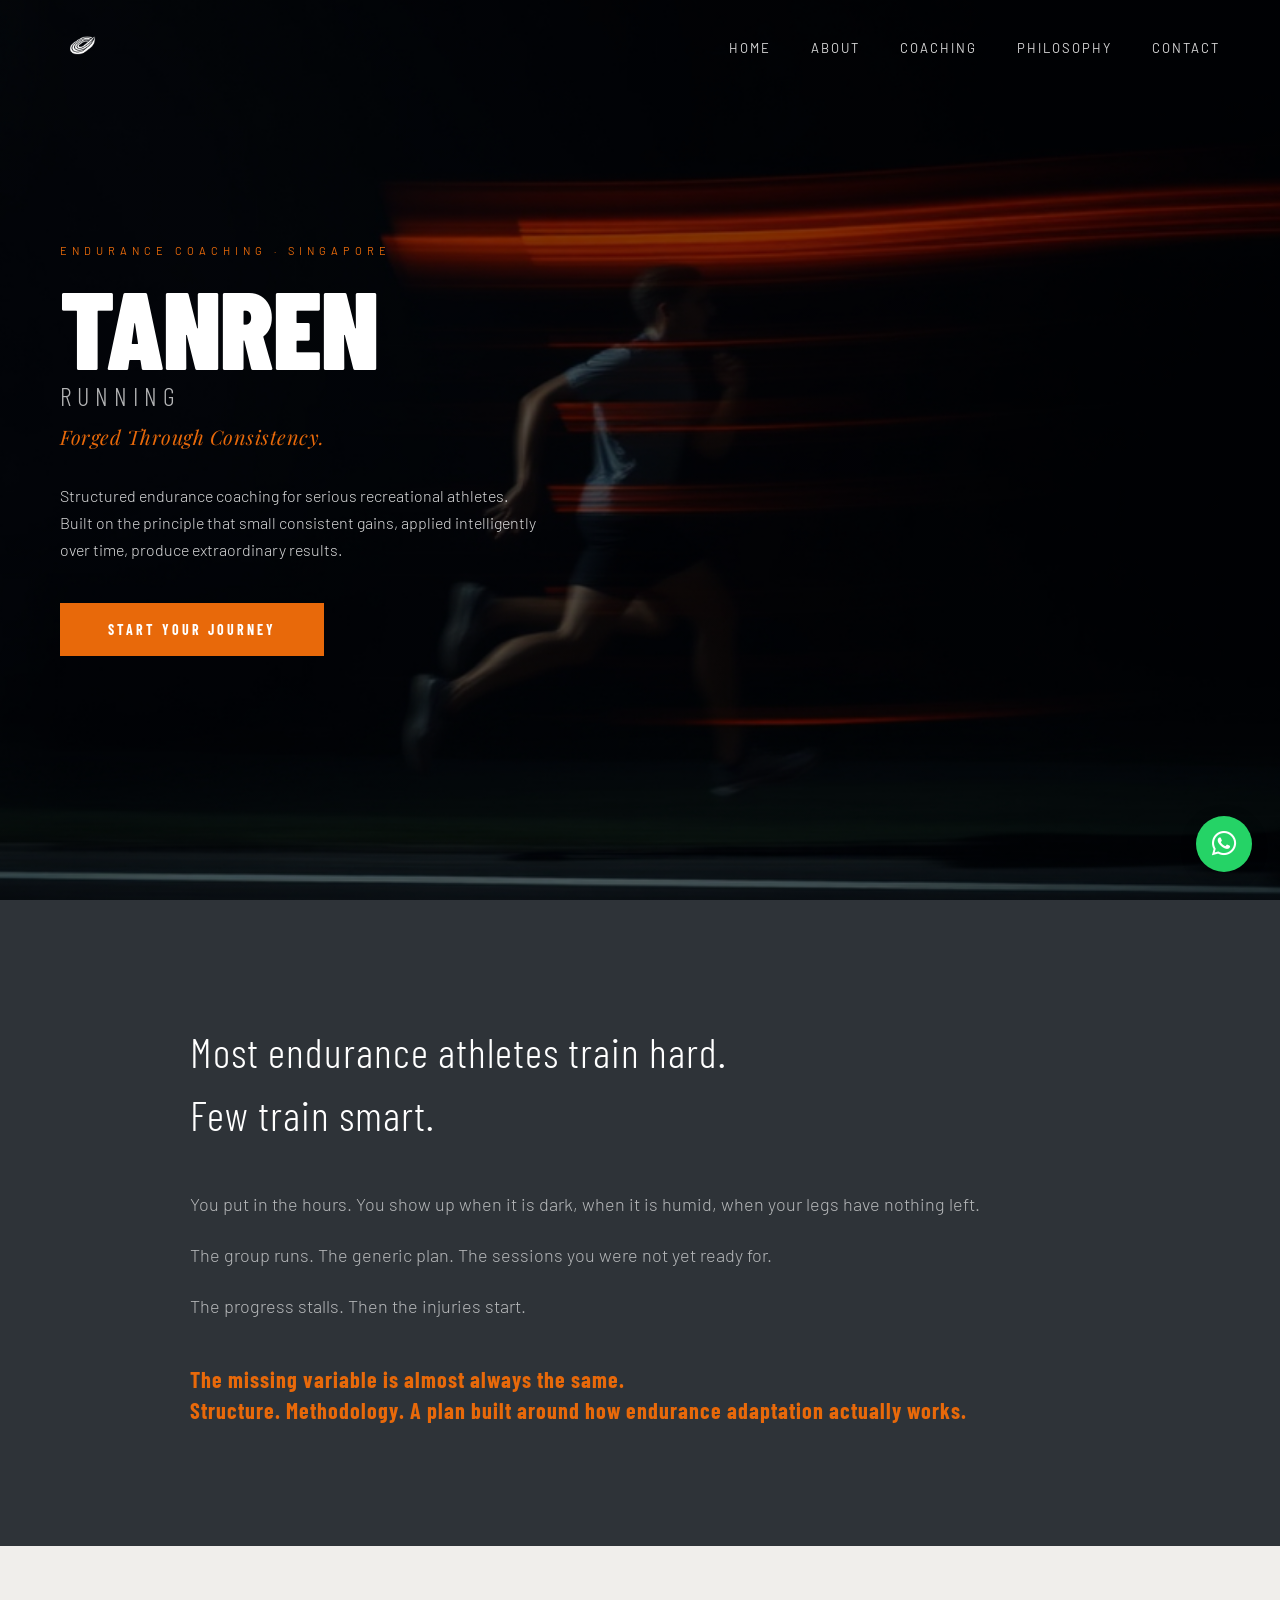
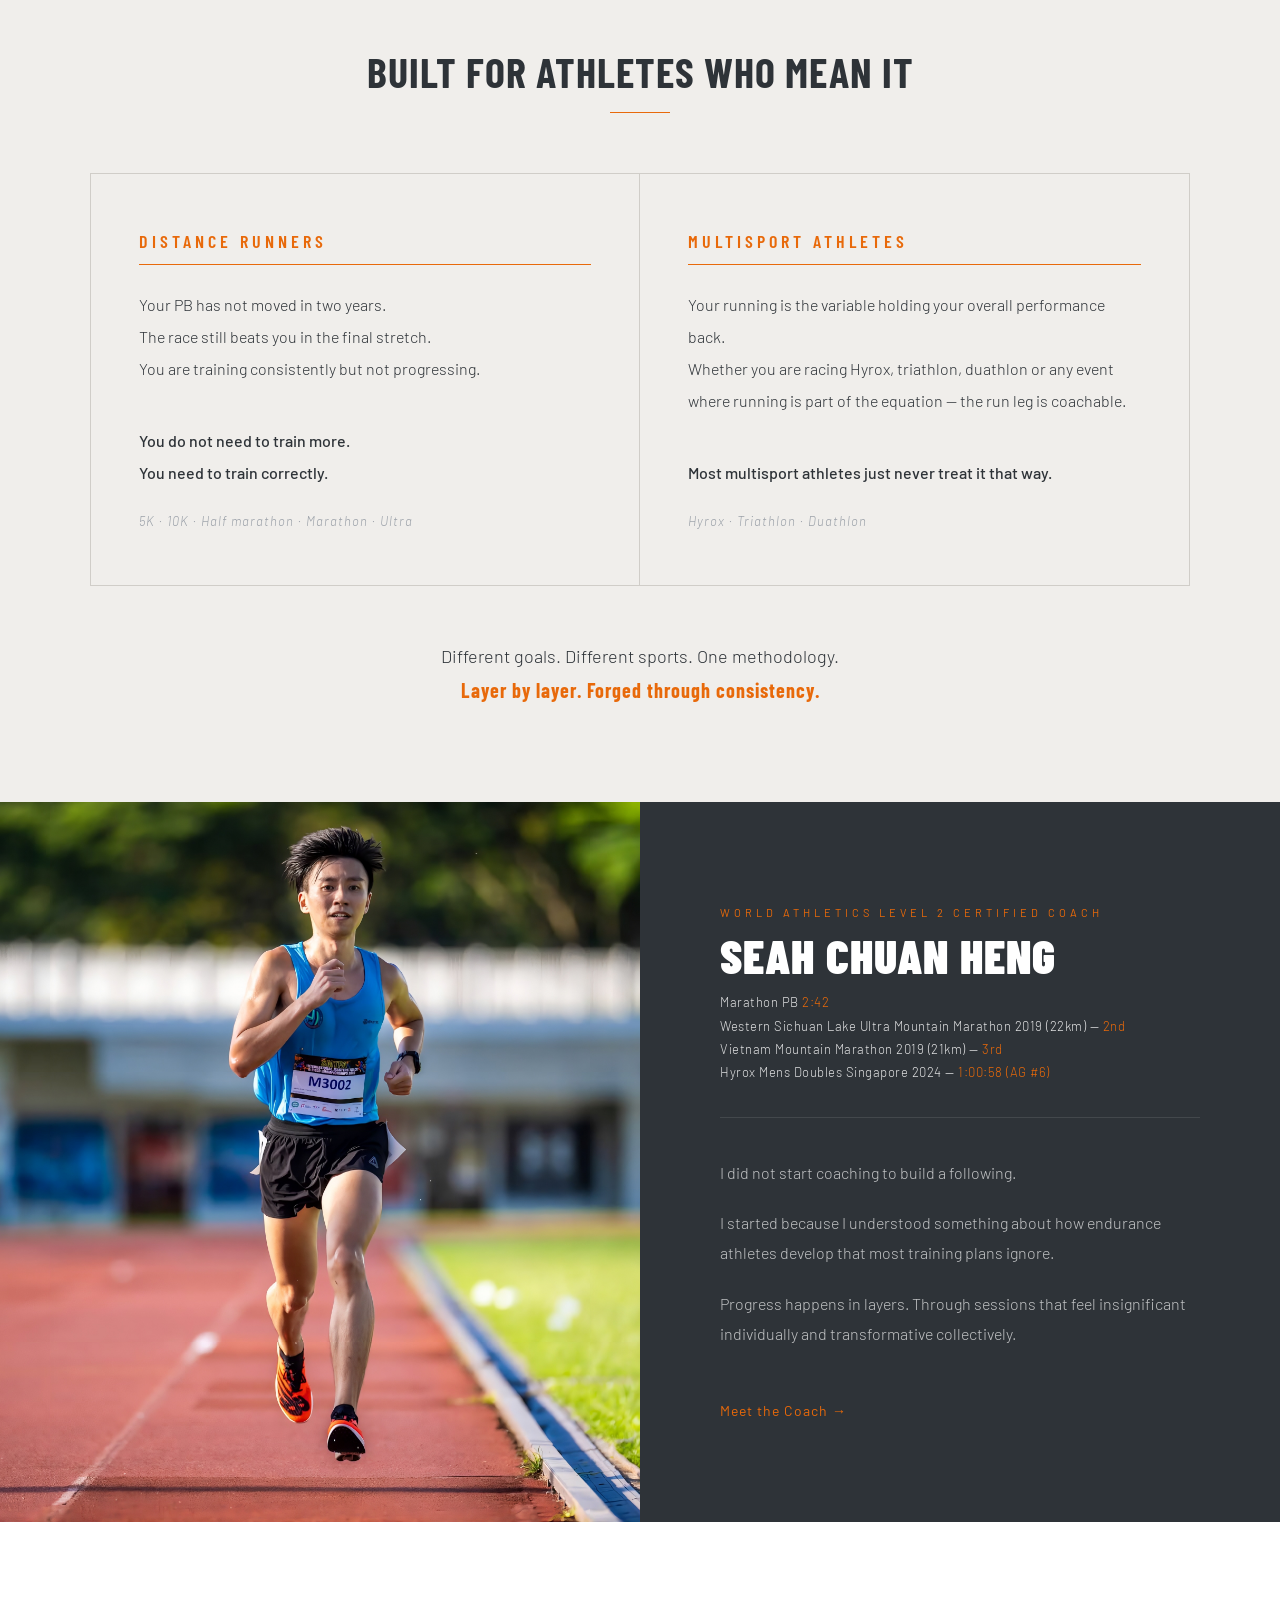
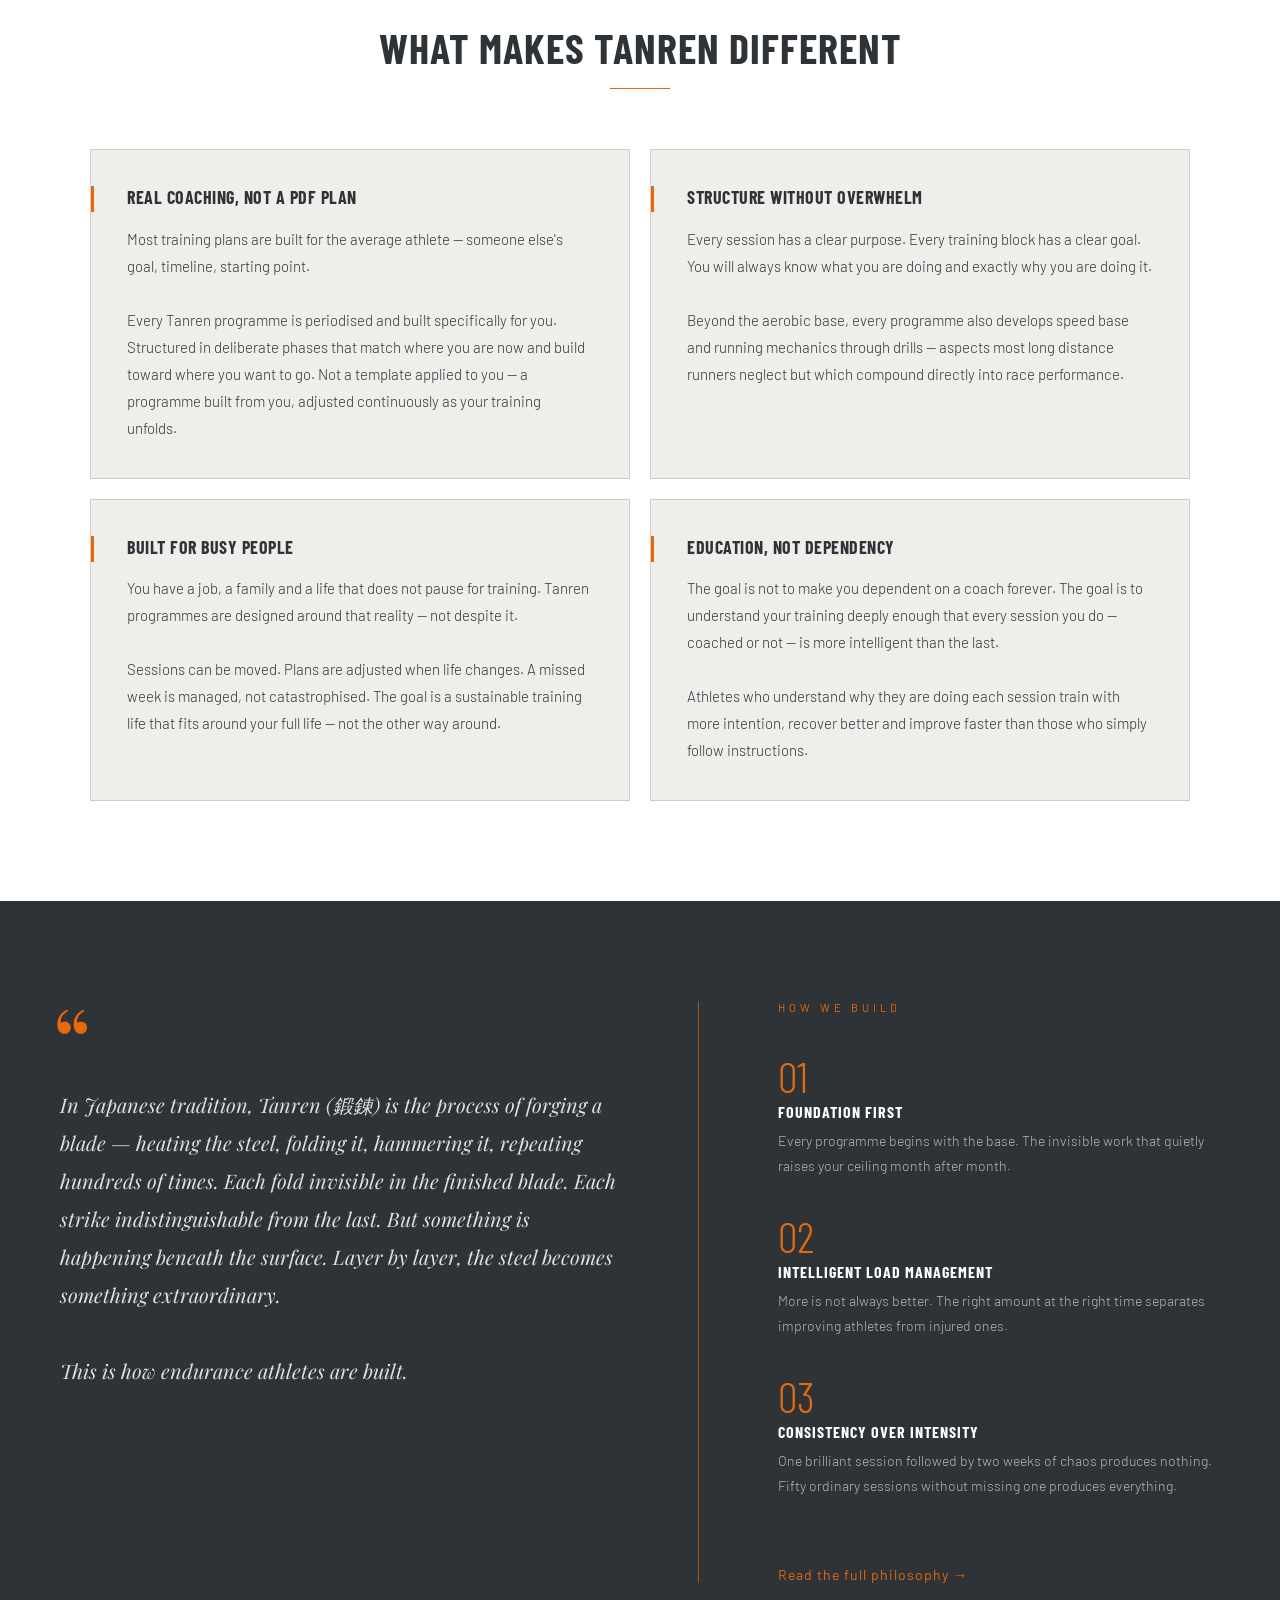
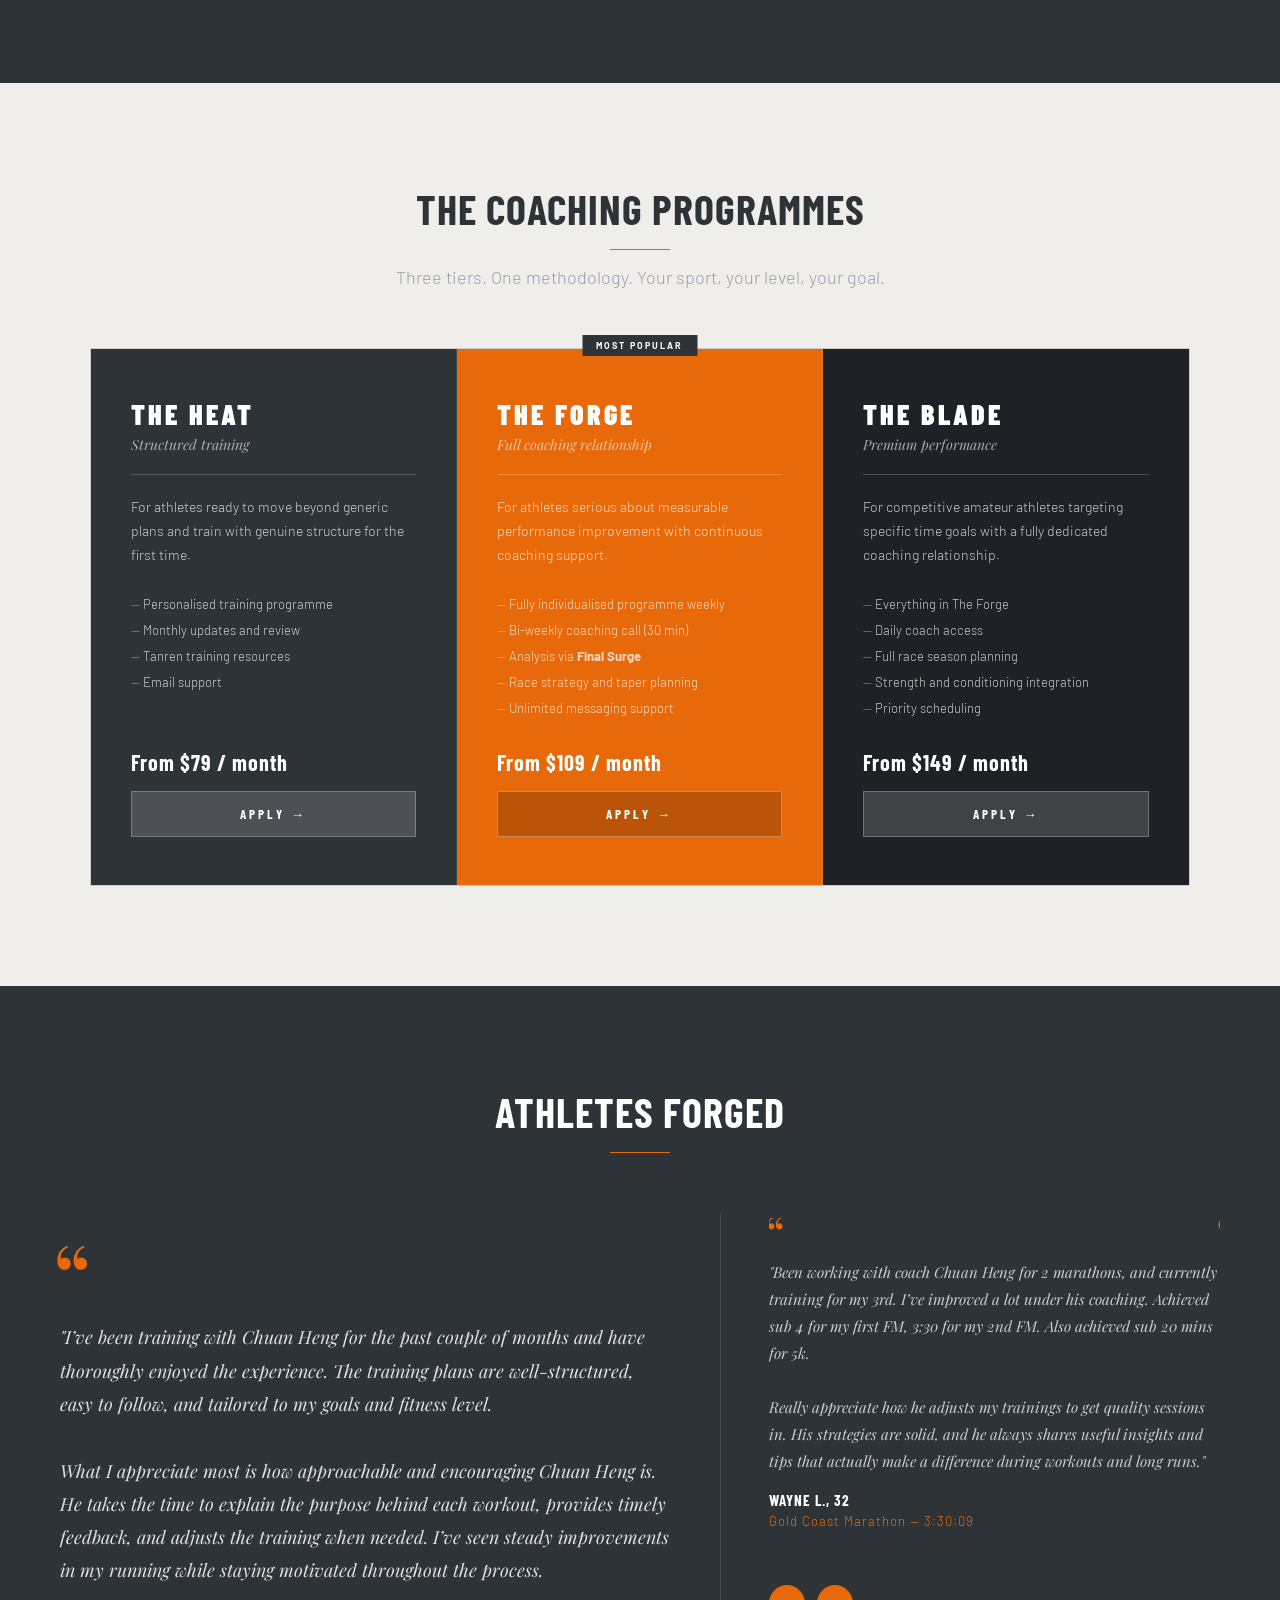
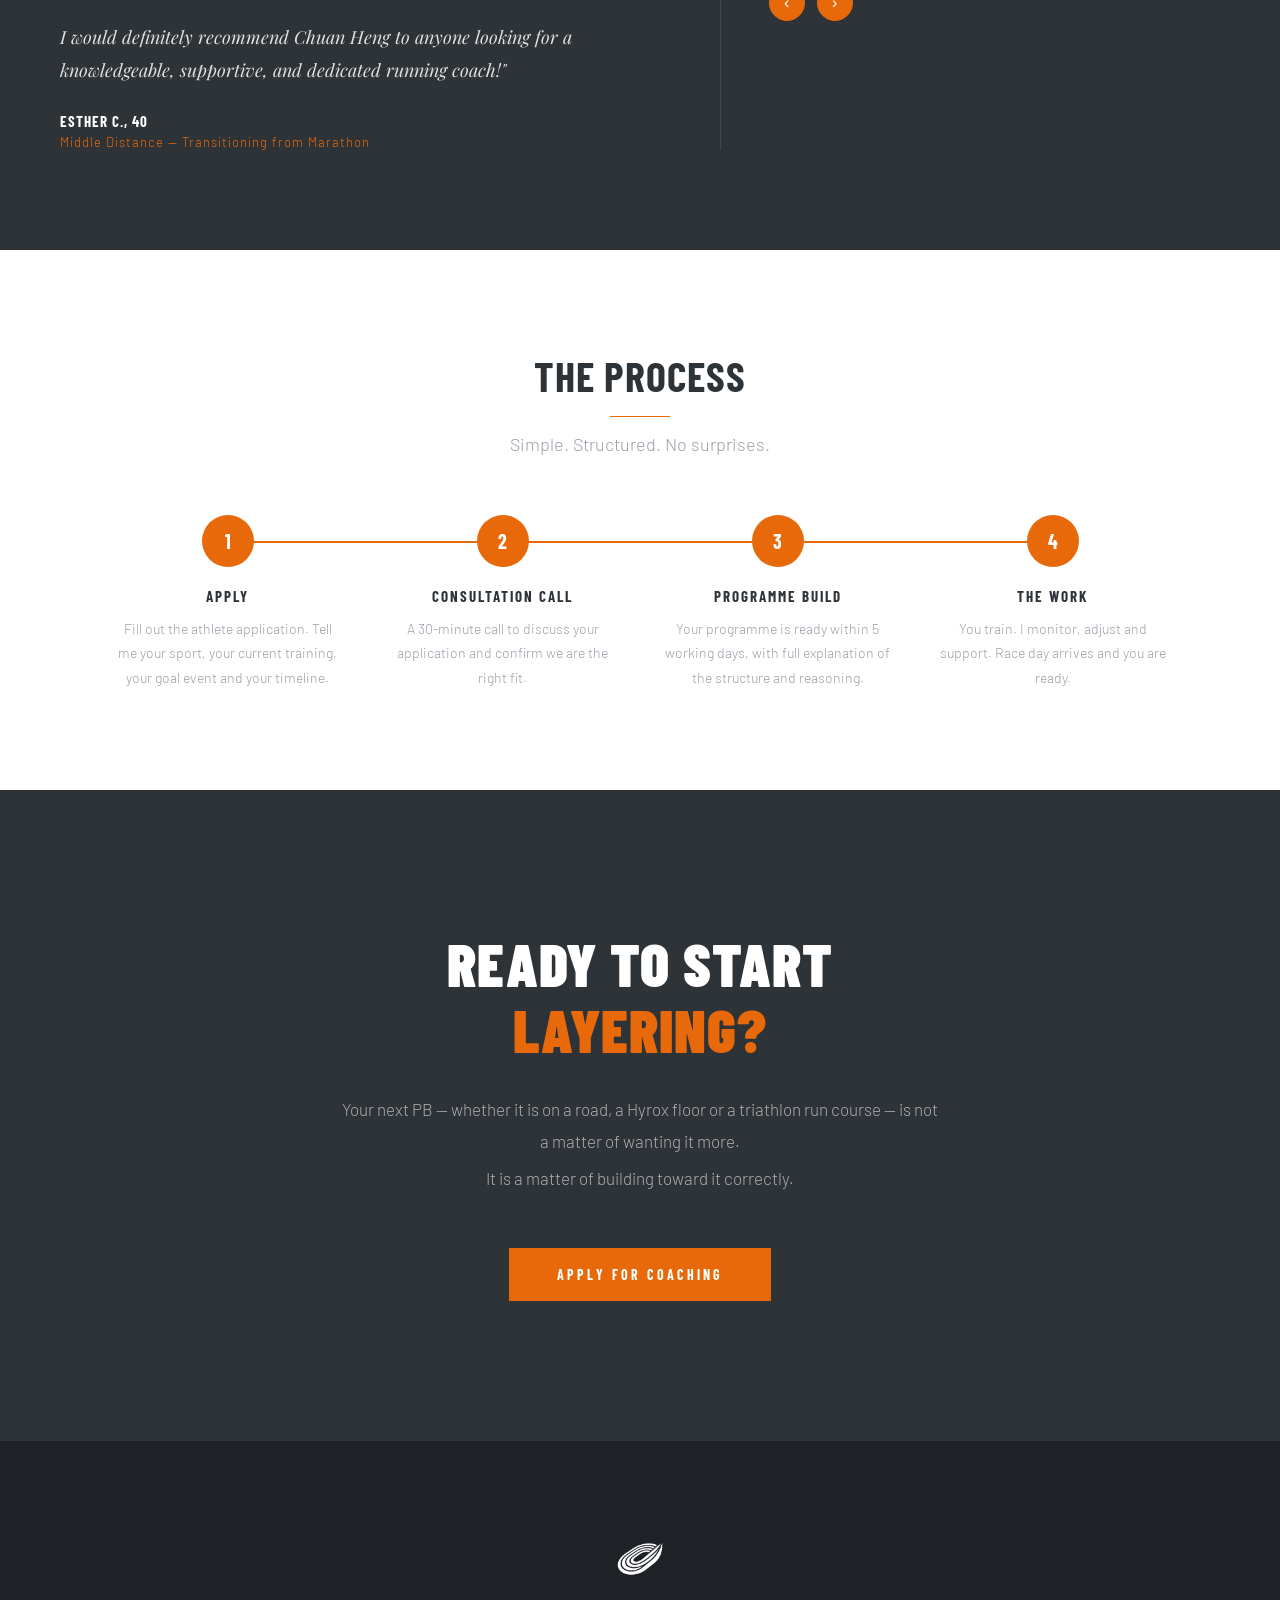
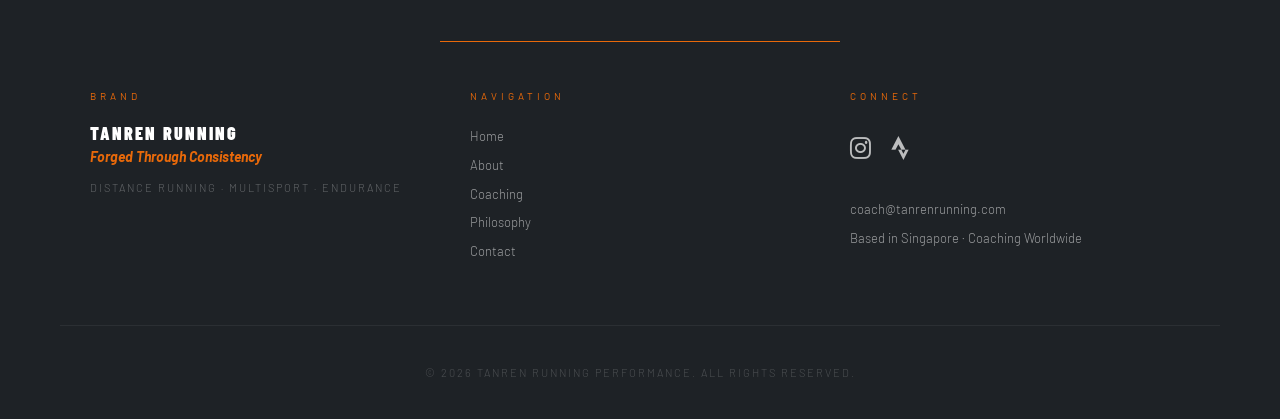
==== commit 0a17a62d: "Update index.html Added carousel for reviews" ====
--- a/index.html
+++ b/index.html
@@ -666,13 +666,6 @@
     margin-top: 4px;
     letter-spacing: 1px;
   }
-  .testimonials-small {
-    display: flex;
-    flex-direction: column;
-    gap: 0;
-    border-left: 1px solid rgba(255,255,255,0.1);
-    padding-left: 48px;
-  }
   .testimonial-small {
     padding: 32px 0;
     border-bottom: 1px solid rgba(255,255,255,0.08);
@@ -697,6 +690,42 @@
     color: rgba(255,255,255,0.75);
     margin-bottom: 16px;
   }
+
+  /* ── TESTIMONIAL CAROUSEL ── */
+  .testimonial-carousel-wrap {
+    border-left: 1px solid rgba(255,255,255,0.1);
+    padding-left: 48px;
+  }
+  .testimonial-carousel-track {
+    display: flex;
+    overflow-x: auto;
+    scroll-snap-type: x mandatory;
+    scroll-behavior: smooth;
+    -webkit-overflow-scrolling: touch;
+    scrollbar-width: none;
+  }
+  .testimonial-carousel-track::-webkit-scrollbar { display: none; }
+  .testimonial-card-small {
+    flex: 0 0 100%;
+    scroll-snap-align: start;
+  }
+  .carousel-nav {
+    display: flex;
+    gap: 12px;
+    margin-top: 24px;
+  }
+  .carousel-btn {
+    width: 36px; height: 36px;
+    border-radius: 50%;
+    border: 1px solid var(--orange);
+    background: var(--orange);
+    color: var(--white);
+    cursor: pointer;
+    font-size: 16px;
+    display: flex; align-items: center; justify-content: center;
+    transition: background 0.2s, border-color 0.2s;
+  }
+  .carousel-btn:hover { background: var(--orange-hover); border-color: var(--orange-hover); }
 
   /* ── PROCESS ── */
   .process {
@@ -1059,7 +1088,7 @@
       grid-template-columns: 1fr;
       gap: 40px;
     }
-    .testimonials-small {
+    .testimonial-carousel-wrap {
       border-left: none;
       padding-left: 0;
       border-top: 1px solid rgba(255,255,255,0.1);
@@ -1221,7 +1250,7 @@
     <div class="diff-card reveal reveal-delay-1">
       <h3>Structure Without Overwhelm</h3>
       <p>Every session has a clear purpose. Every training block has a clear goal. You will always know what you are doing and exactly why you are doing it.<br><br>
-Beyond the aerobic base, every programme also develops speed base and running mechanics through drills — aspects most long distance runners neglect but which compound directly into race performance. </p>
+Beyond the aerobic base, every programme also develops speed base and running mechanics through drills — aspects most long distance runners neglect but which compound directly into race performance. </p>
     </div>
     <div class="diff-card reveal reveal-delay-2">
       <h3>Built for Busy People</h3>
@@ -1336,16 +1365,34 @@
       <div class="t-name">Esther C., 40</div>
       <div class="t-result">Middle Distance — Transitioning from Marathon</div>
     </div>
-    <div class="testimonials-small reveal reveal-delay-1">
-      <div class="testimonial-small">
-        <blockquote>"Been working with coach Chuan Heng for 2 marathons, and currently training for my 3rd. I’ve improved a lot under his coaching. Achieved sub 4 for my first FM, 3:30 for my 2nd FM. Also achieved sub 20 mins for 5k.<br><br>Really appreciate how he adjusts my trainings to get quality sessions in. His strategies are solid, and he always shares useful insights and tips that actually make a difference during workouts and long runs."</blockquote>
-        <div class="t-name">Wayne L., 32</div>
-        <div class="t-result">Gold Coast Marathon — 3:30:09</div>
+
+    <div class="testimonial-carousel-wrap reveal reveal-delay-1">
+      <div class="testimonial-carousel-track" id="testimonialTrack">
+        <div class="testimonial-card-small">
+          <div class="testimonial-small" style="border-bottom:none;">
+            <blockquote>"Been working with coach Chuan Heng for 2 marathons, and currently training for my 3rd. I’ve improved a lot under his coaching. Achieved sub 4 for my first FM, 3:30 for my 2nd FM. Also achieved sub 20 mins for 5k.<br><br>Really appreciate how he adjusts my trainings to get quality sessions in. His strategies are solid, and he always shares useful insights and tips that actually make a difference during workouts and long runs."</blockquote>
+            <div class="t-name">Wayne L., 32</div>
+            <div class="t-result">Gold Coast Marathon — 3:30:09</div>
+          </div>
+        </div>
+        <div class="testimonial-card-small">
+          <div class="testimonial-small" style="border-bottom:none;">
+            <blockquote>"My Hyrox running splits were costing me at least four minutes per race. After twelve weeks of structured run training I dropped my total time by six minutes."</blockquote>
+            <div class="t-name">Jason K., 38</div>
+            <div class="t-result">Hyrox Singapore</div>
+          </div>
+        </div>
+        <div class="testimonial-card-small">
+          <div class="testimonial-small" style="border-bottom:none;">
+            <blockquote>"I'd been stuck above 20 minutes for years, no matter how hard I trained. Three months of structured work with Chuan Heng and I finally broke 20 — and it wasn't even a max effort. The pacing and speed sessions made all the difference."</blockquote>
+            <div class="t-name">Larry, 20</div>
+            <div class="t-result">Sub-20 5K — years of trying, broken in 3 months</div>
+          </div>
+        </div>
       </div>
-      <div class="testimonial-small">
-        <blockquote>"My Hyrox running splits were costing me at least four minutes per race. After twelve weeks of structured run training I dropped my total time by six minutes."</blockquote>
-        <div class="t-name">Jason K., 38</div>
-        <div class="t-result">Hyrox Singapore</div>
+      <div class="carousel-nav">
+        <button class="carousel-btn carousel-prev" aria-label="Previous testimonial">‹</button>
+        <button class="carousel-btn carousel-next" aria-label="Next testimonial">›</button>
       </div>
     </div>
   </div>
@@ -1467,10 +1514,53 @@
     });
   }, { threshold: 0.12 });
   reveals.forEach(el => observer.observe(el));
+
+  // Testimonial carousel
+  const testimonialTrack = document.getElementById('testimonialTrack');
+  if (testimonialTrack) {
+    const carouselWrap = testimonialTrack.closest('.testimonial-carousel-wrap');
+    const cards = testimonialTrack.querySelectorAll('.testimonial-card-small');
+    let currentIndex = 0;
+    let autoplayTimer;
+    let pauseTimer;
+
+    function goToSlide(index) {
+      currentIndex = (index + cards.length) % cards.length;
+      testimonialTrack.scrollTo({ left: currentIndex * testimonialTrack.clientWidth, behavior: 'smooth' });
+    }
+    function startAutoplay() {
+      clearInterval(autoplayTimer);
+      autoplayTimer = setInterval(() => goToSlide(currentIndex + 1), 3000);
+    }
+    function stopAutoplay() {
+      clearInterval(autoplayTimer);
+    }
+    function pauseAutoplayFor(ms) {
+      stopAutoplay();
+      clearTimeout(pauseTimer);
+      pauseTimer = setTimeout(startAutoplay, ms);
+    }
+
+    carouselWrap.querySelector('.carousel-prev').addEventListener('click', () => {
+      goToSlide(currentIndex - 1);
+      pauseAutoplayFor(8000);
+    });
+    carouselWrap.querySelector('.carousel-next').addEventListener('click', () => {
+      goToSlide(currentIndex + 1);
+      pauseAutoplayFor(8000);
+    });
+    carouselWrap.addEventListener('mouseenter', stopAutoplay);
+    carouselWrap.addEventListener('mouseleave', () => {
+      clearTimeout(pauseTimer);
+      startAutoplay();
+    });
+
+    startAutoplay();
+  }
 </script>
 <a href="https://wa.me/6592717622" target="_blank" class="wa-float" aria-label="Chat on WhatsApp">
   <i class="fab fa-whatsapp"></i>
 </a>
 
 </body>
-</html>+</html>
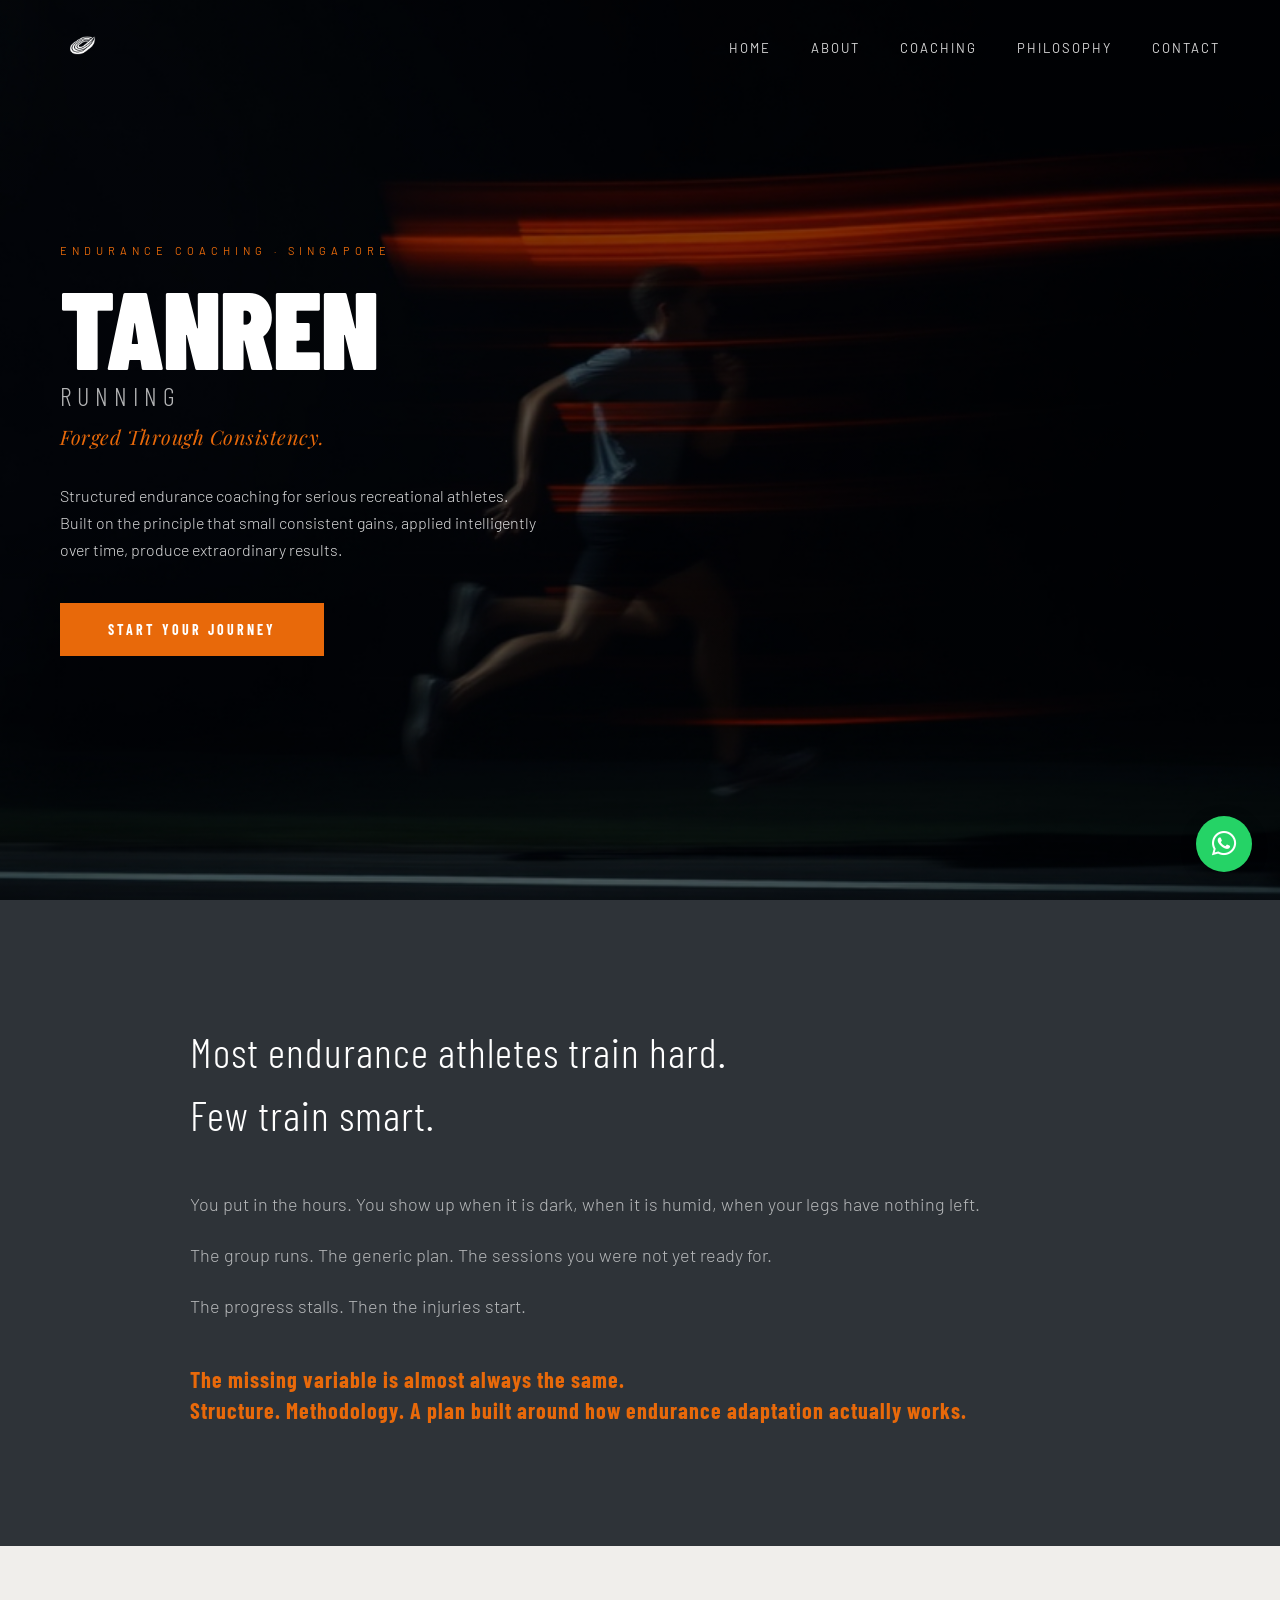
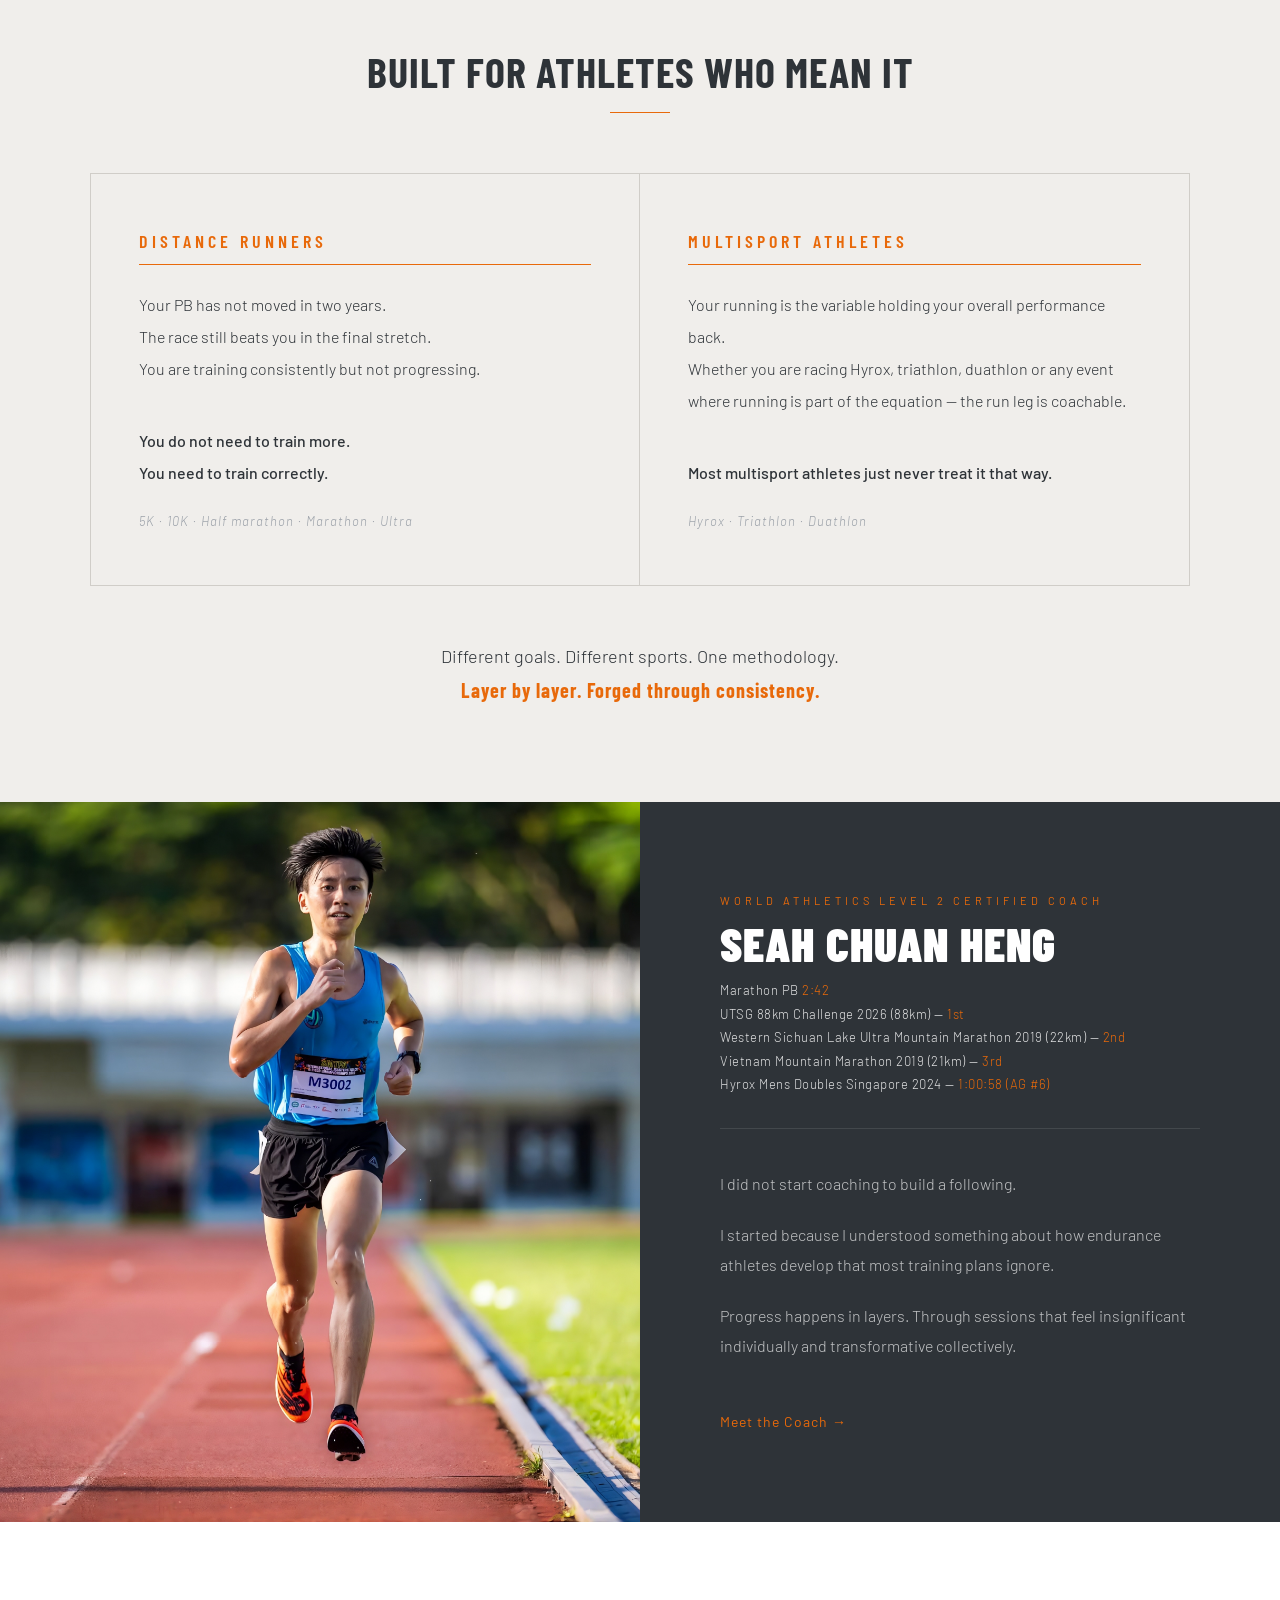
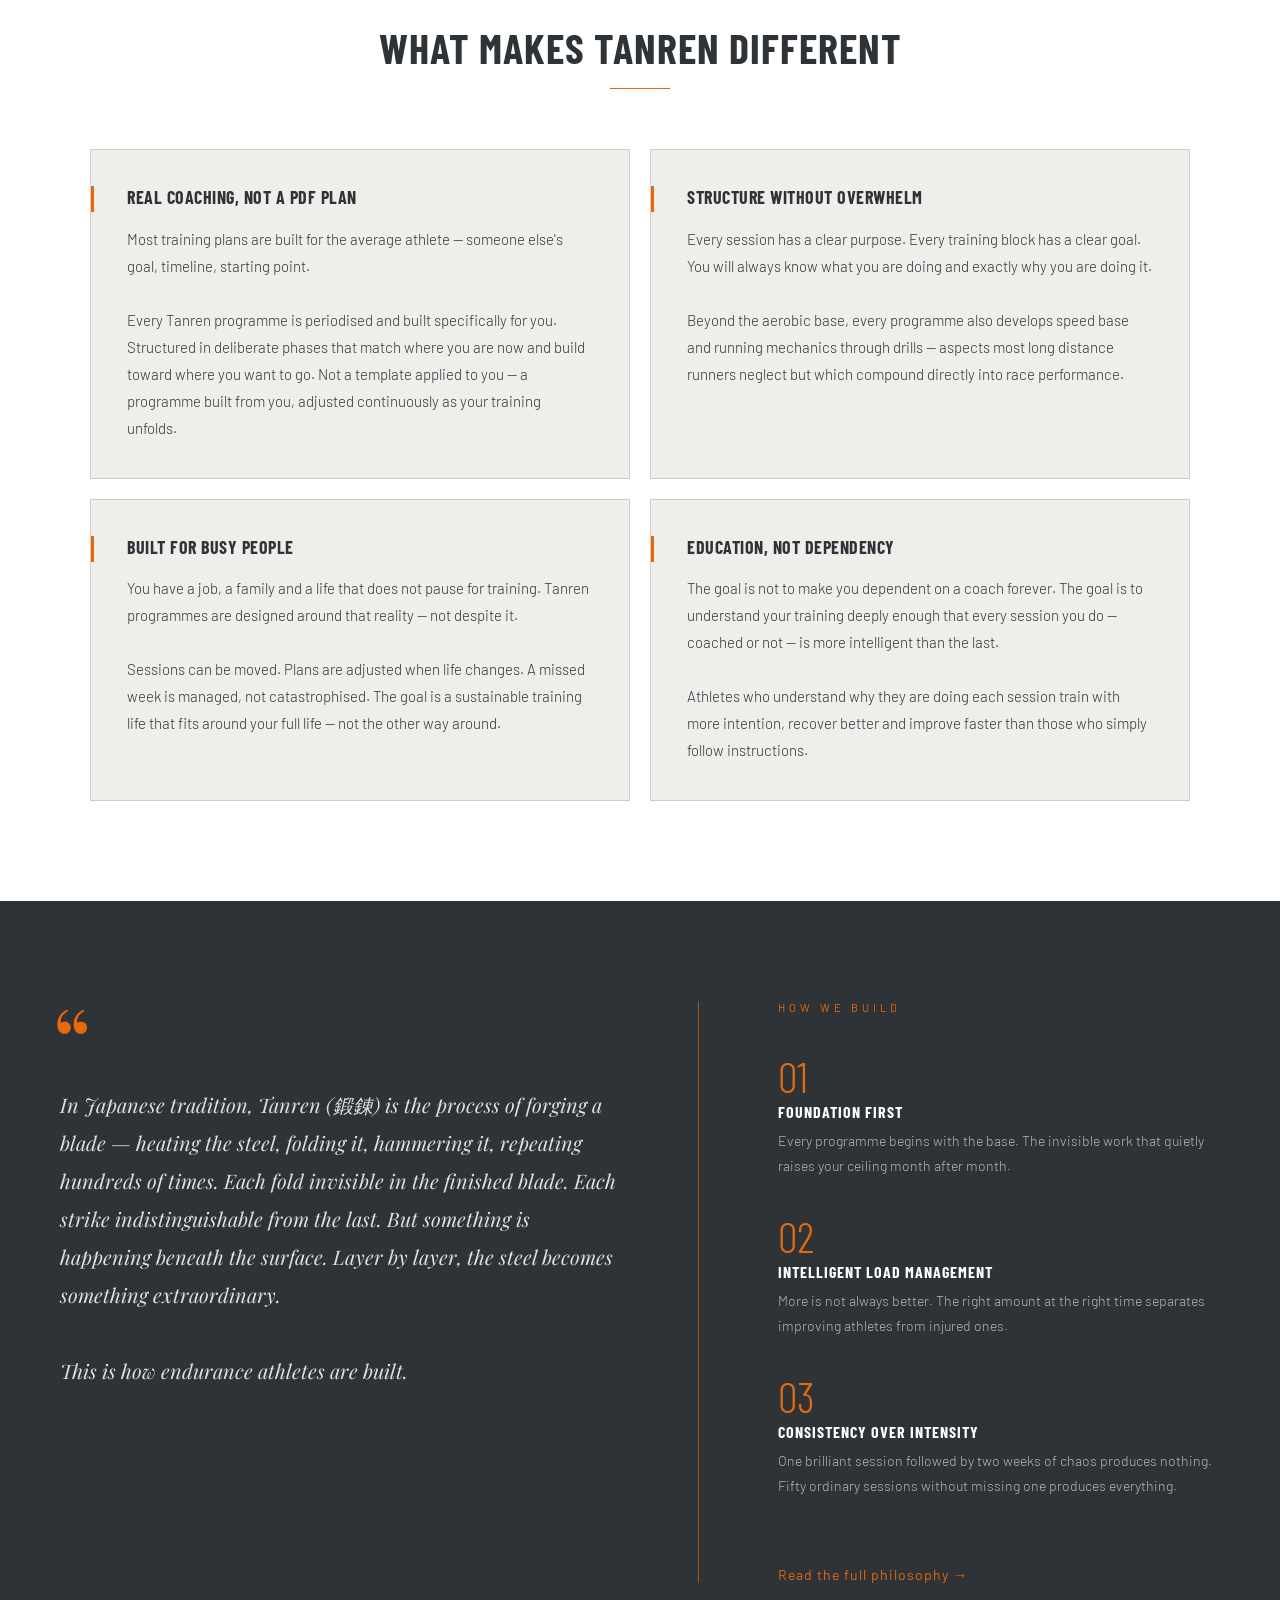
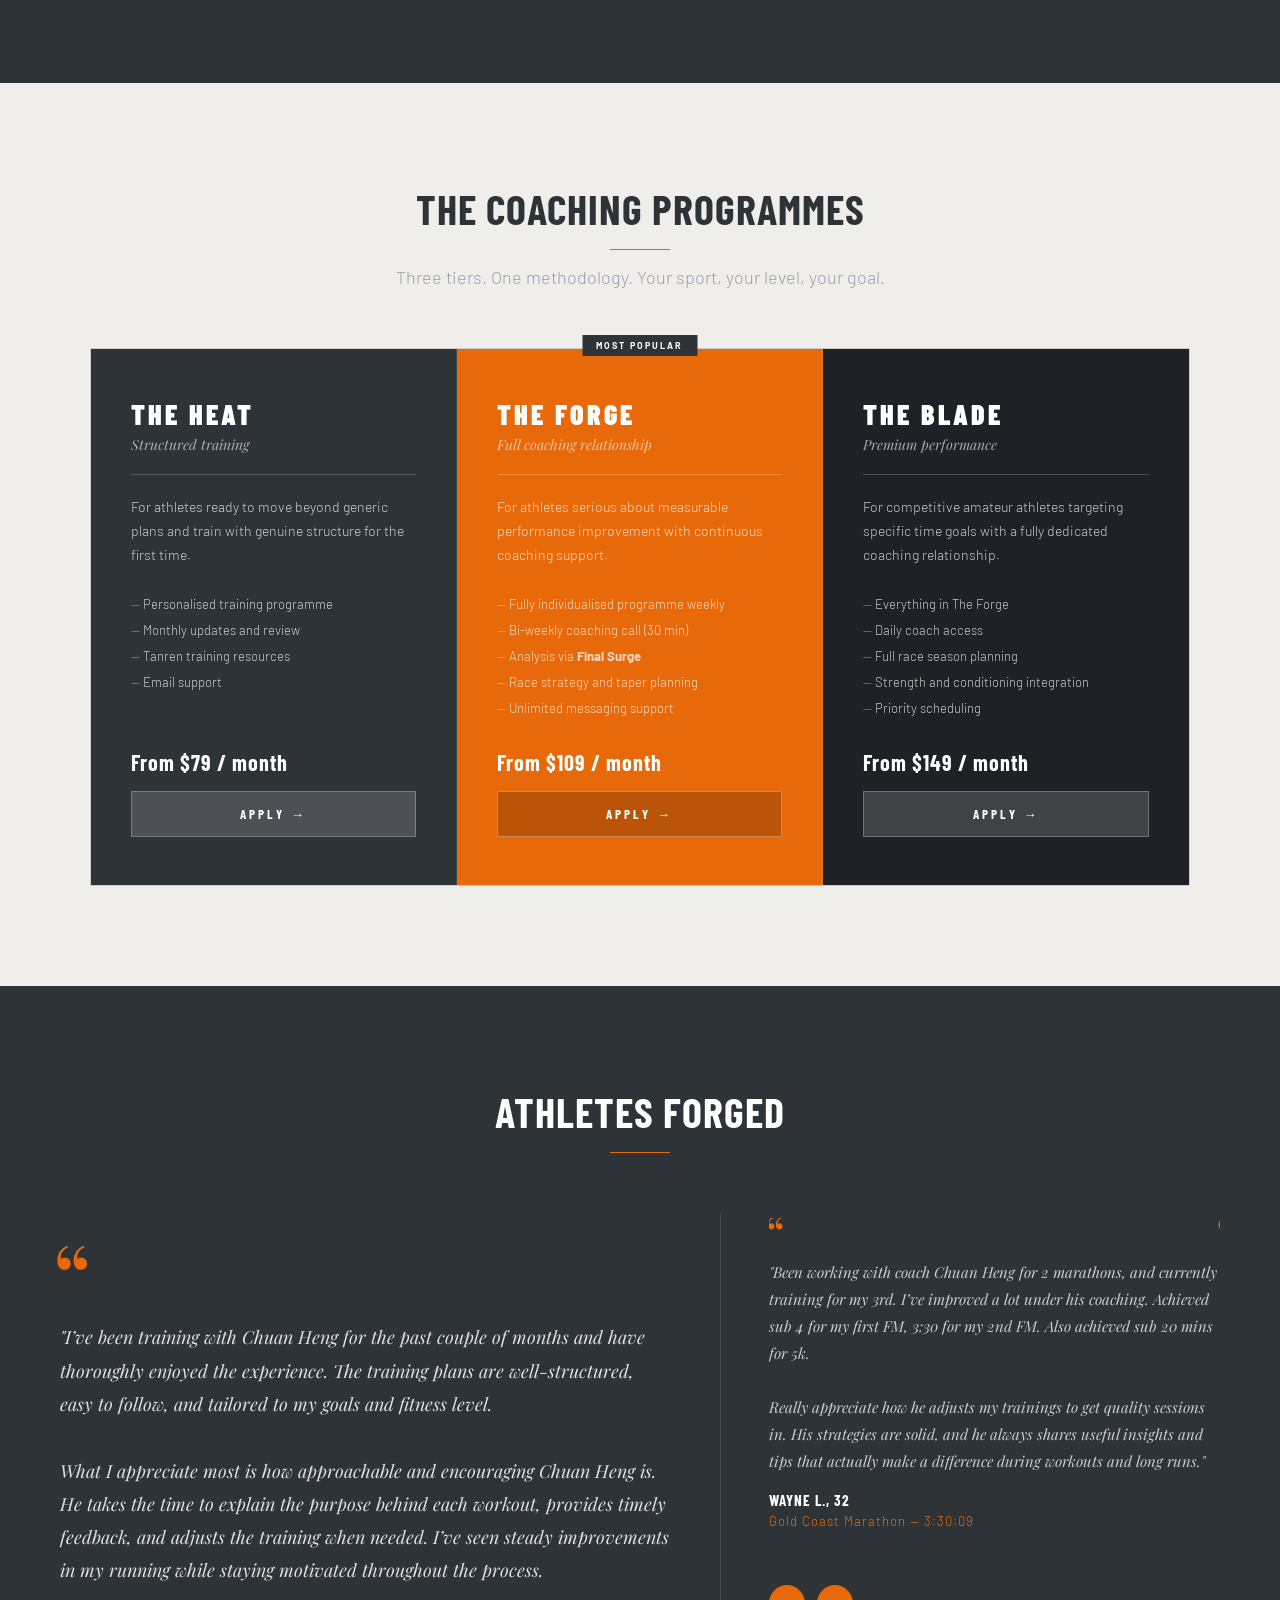
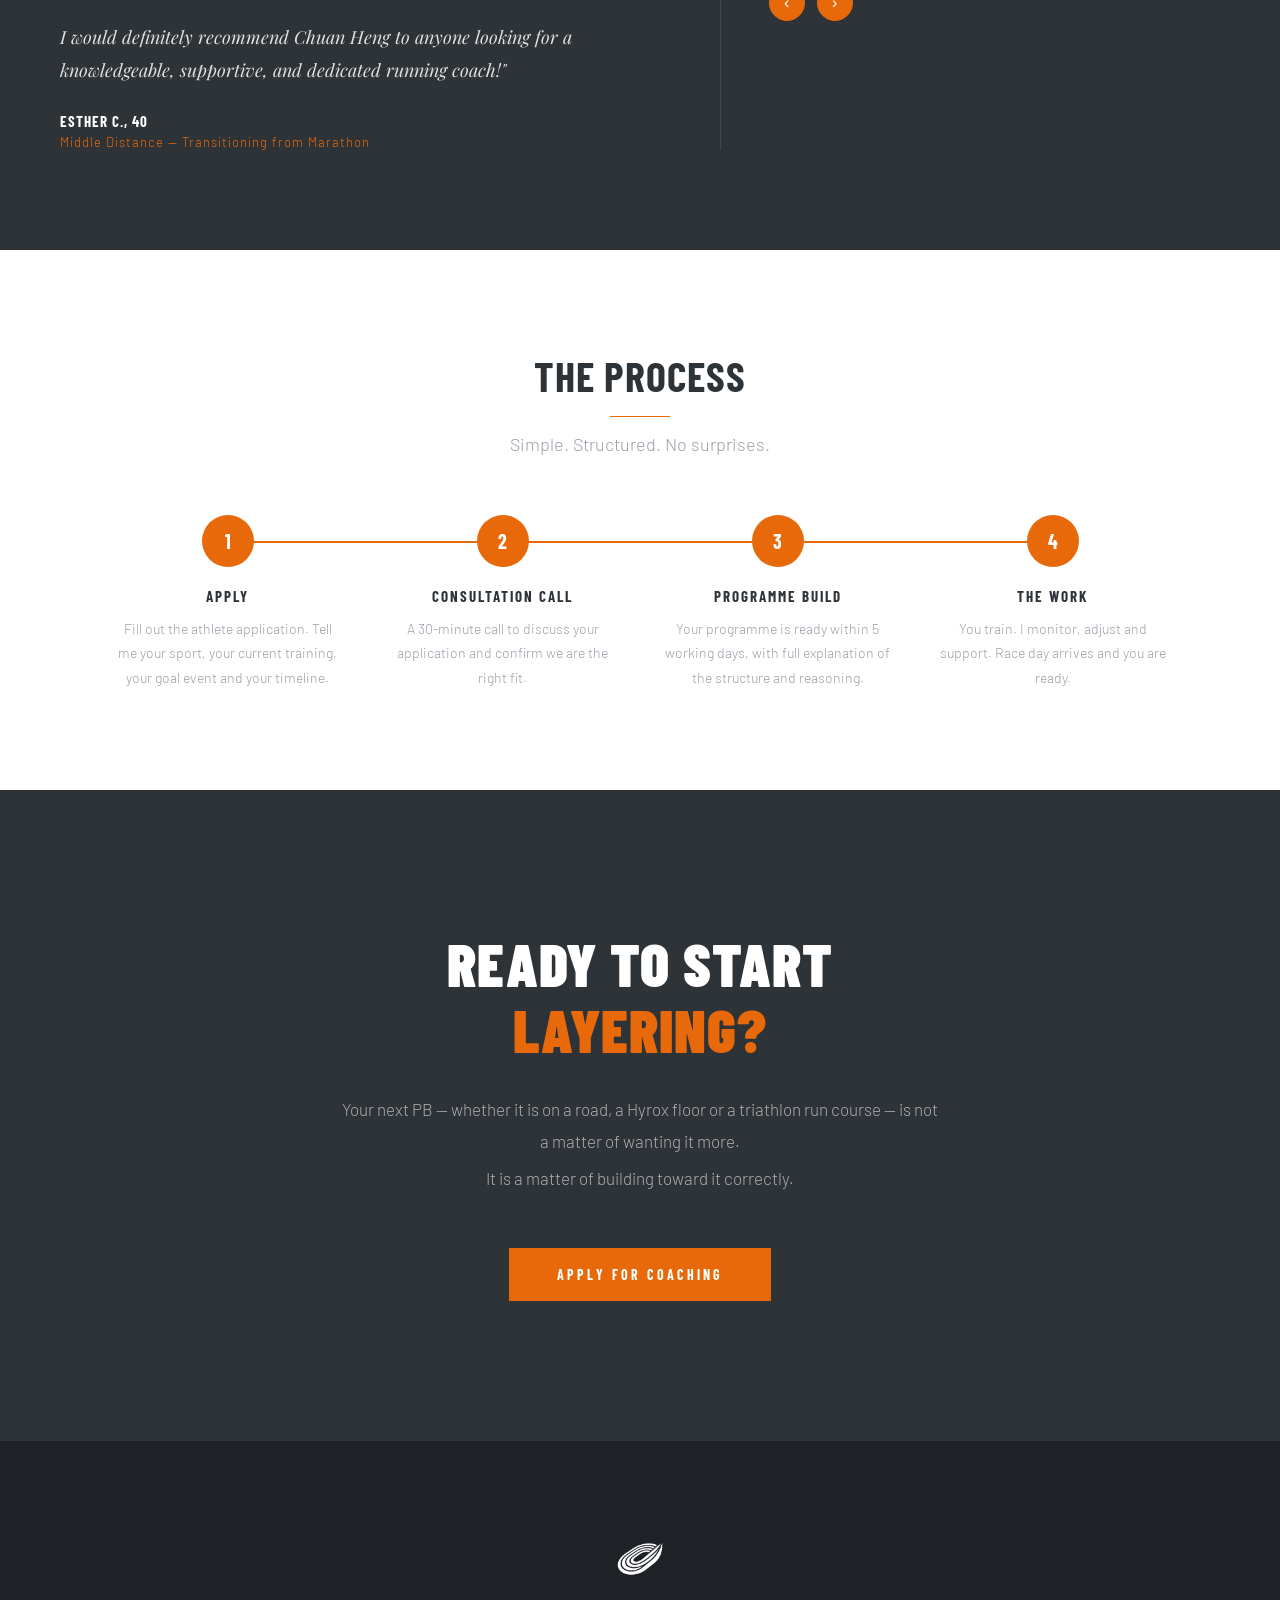
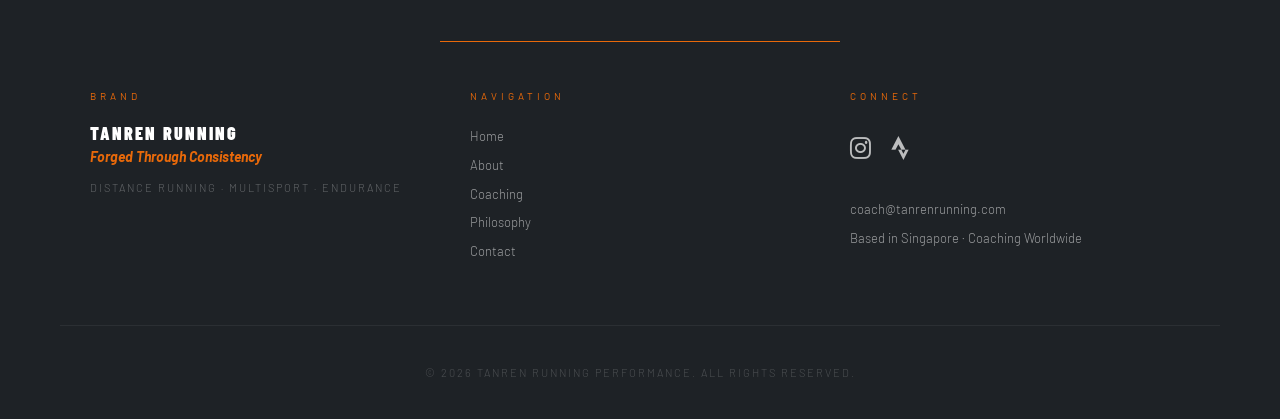
==== commit 58d65004: "Update index.html Added 88k" ====
--- a/index.html
+++ b/index.html
@@ -1222,6 +1222,7 @@
     <div class="coach-name">SEAH CHUAN HENG</div>
     <div class="coach-stats">
       Marathon PB <span>2:42</span><br>
+      UTSG 88km Challenge 2026 (88km) — <span>1st</span><br>
       Western Sichuan Lake Ultra Mountain Marathon 2019 (22km) — <span>2nd</span><br>
       Vietnam Mountain Marathon 2019 (21km) — <span>3rd</span><br>
       Hyrox Mens Doubles Singapore 2024 — <span>1:00:58 (AG #6)</span>
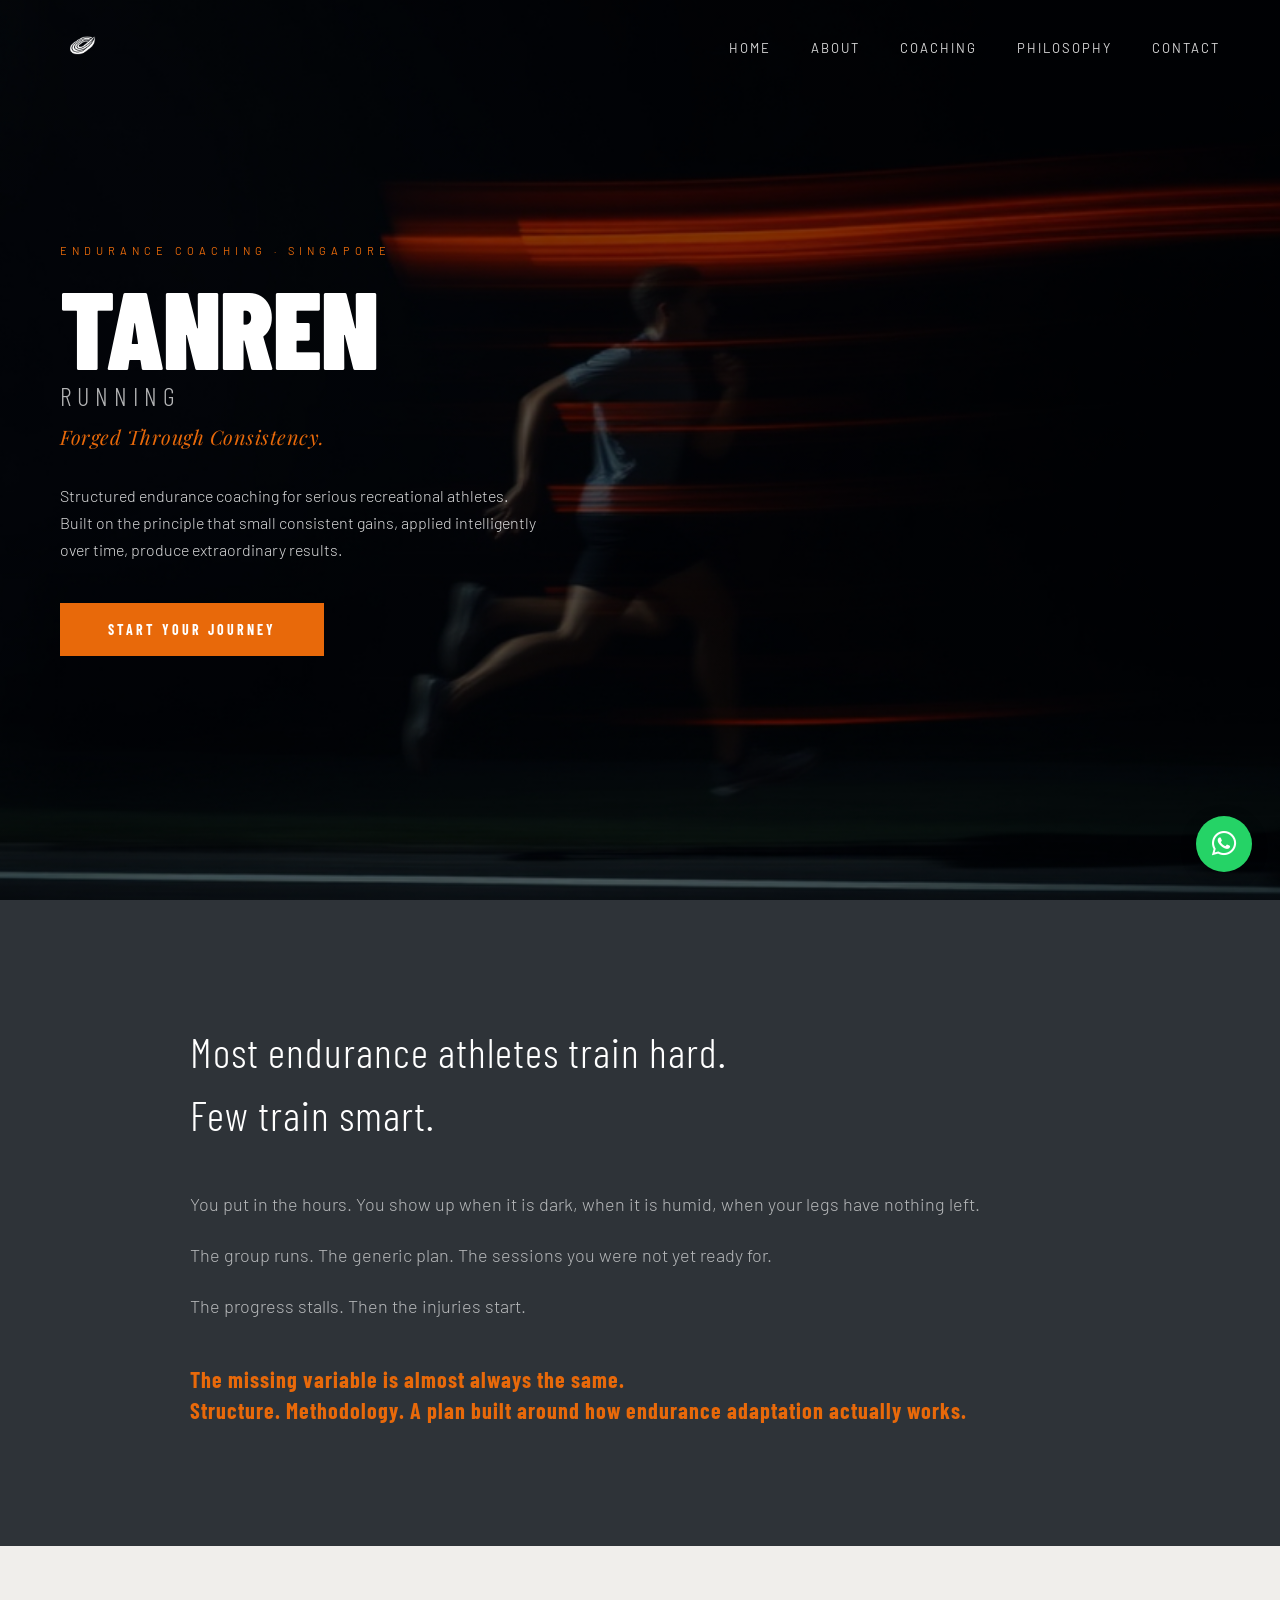
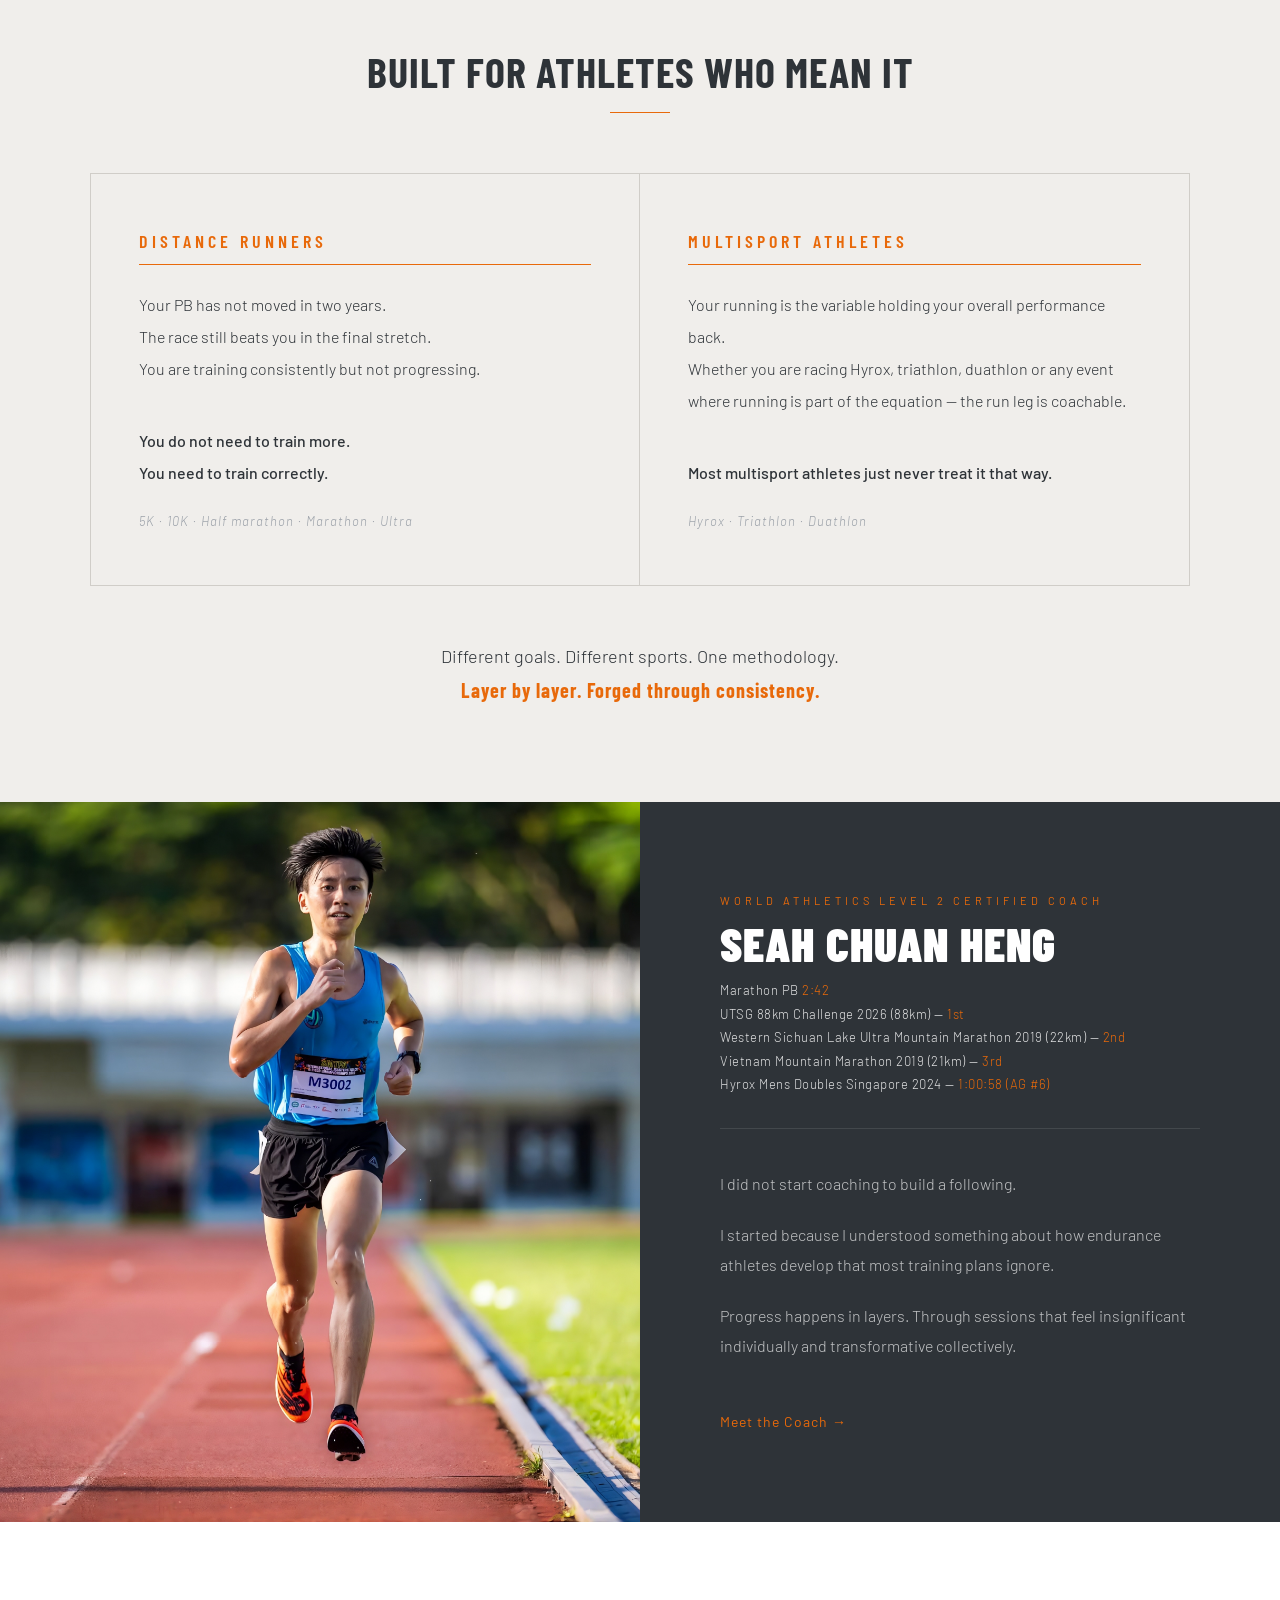
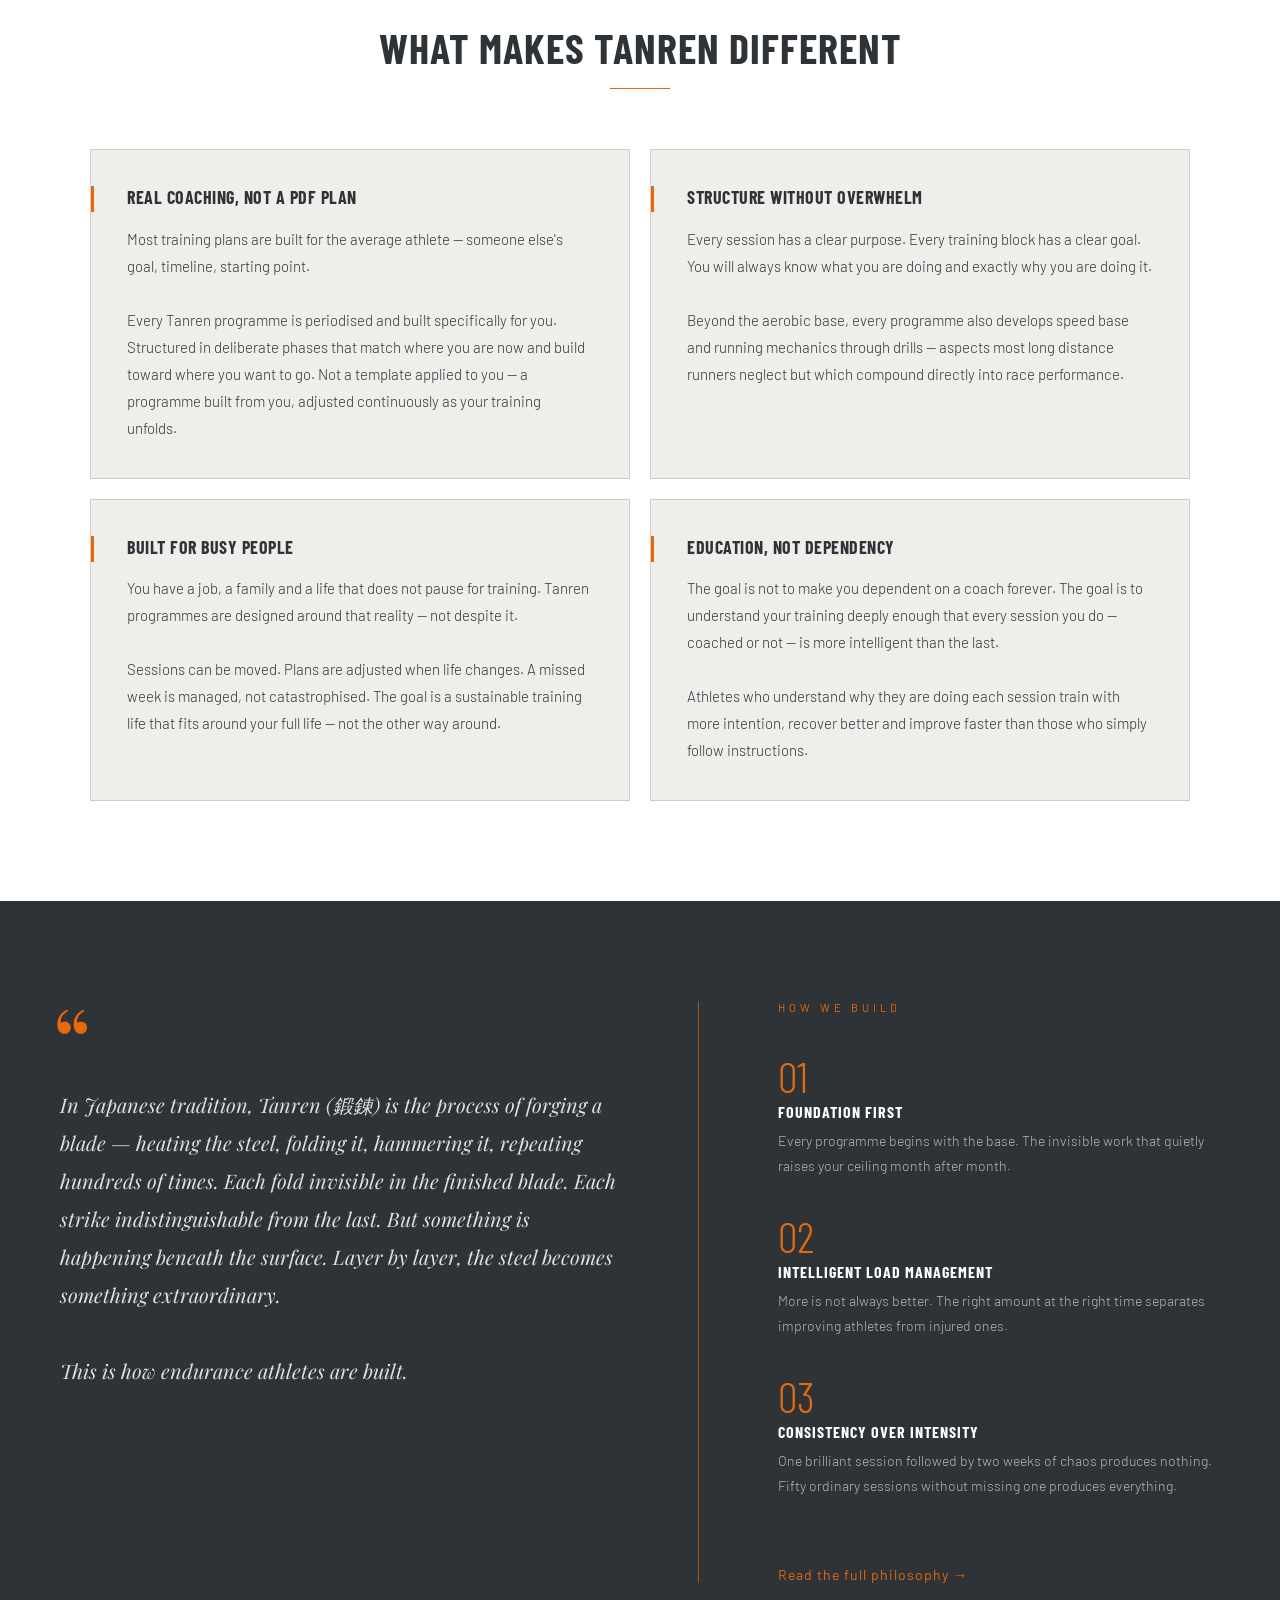
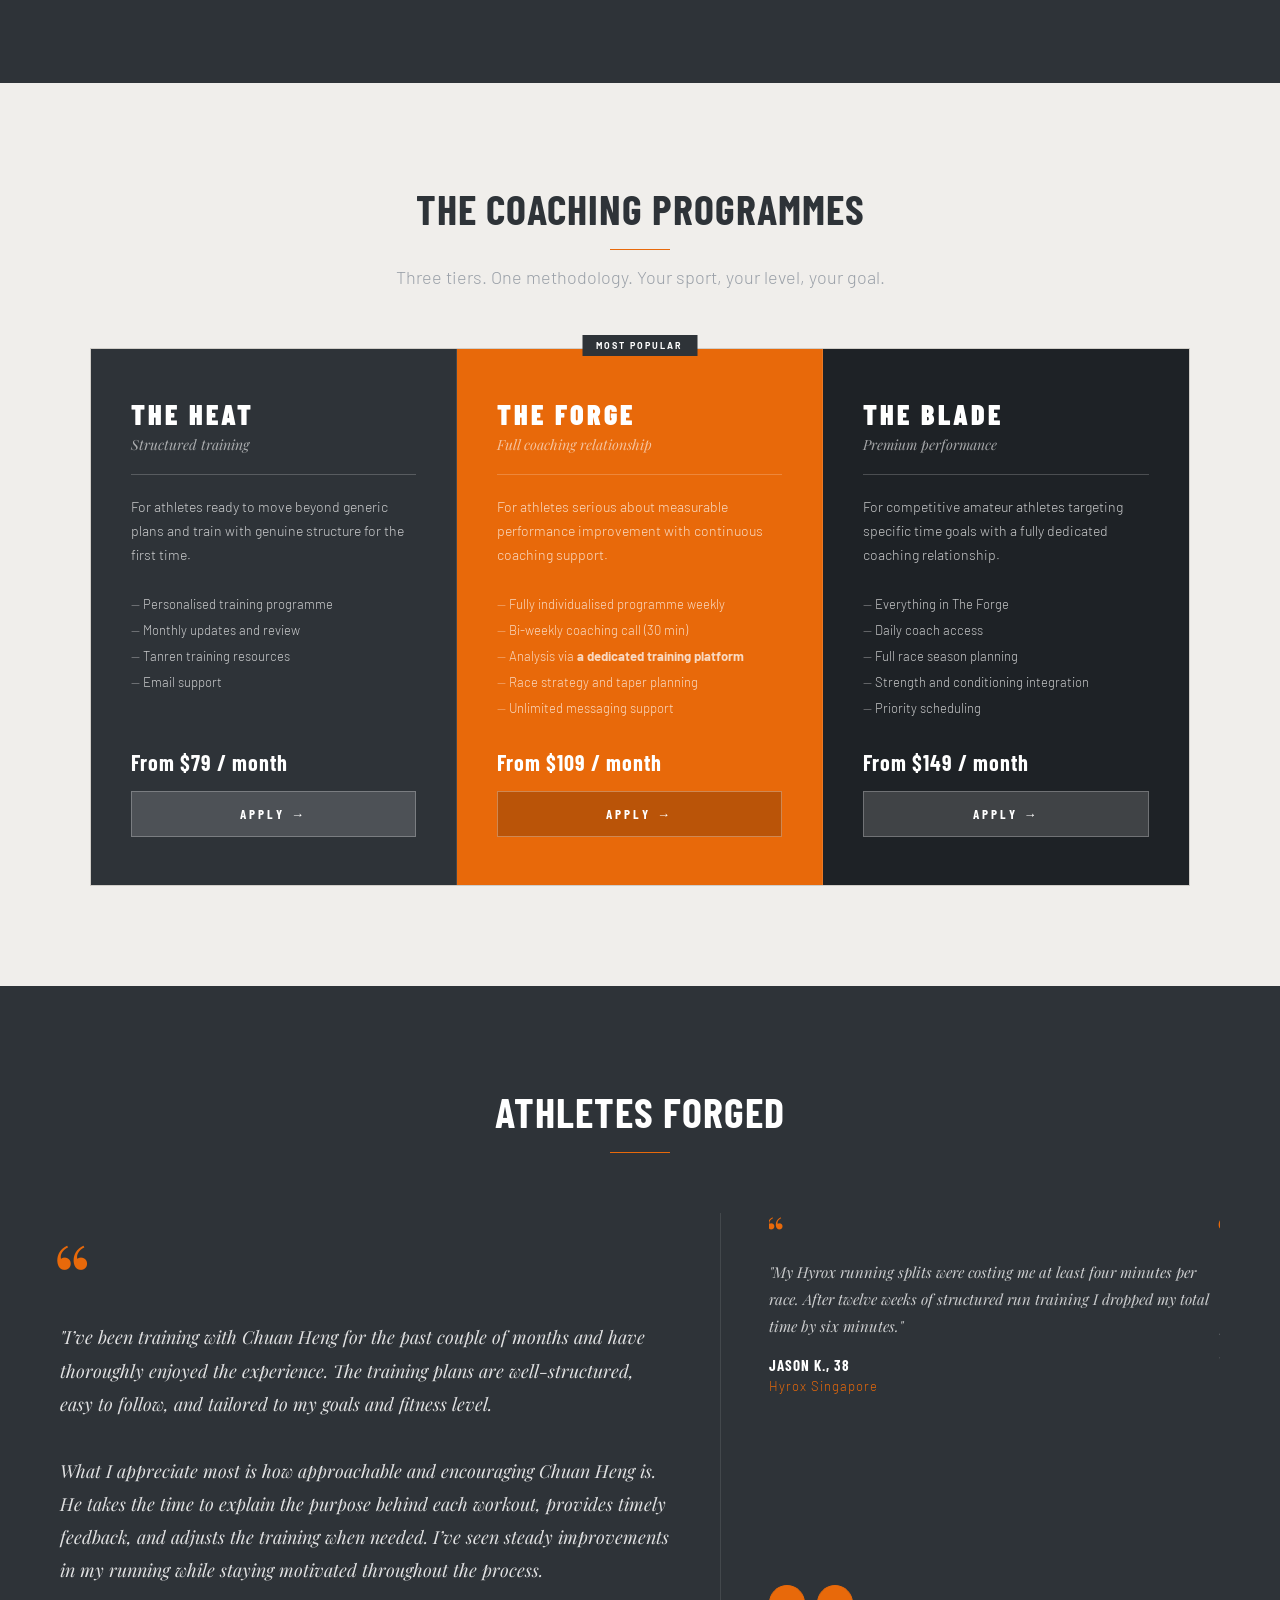
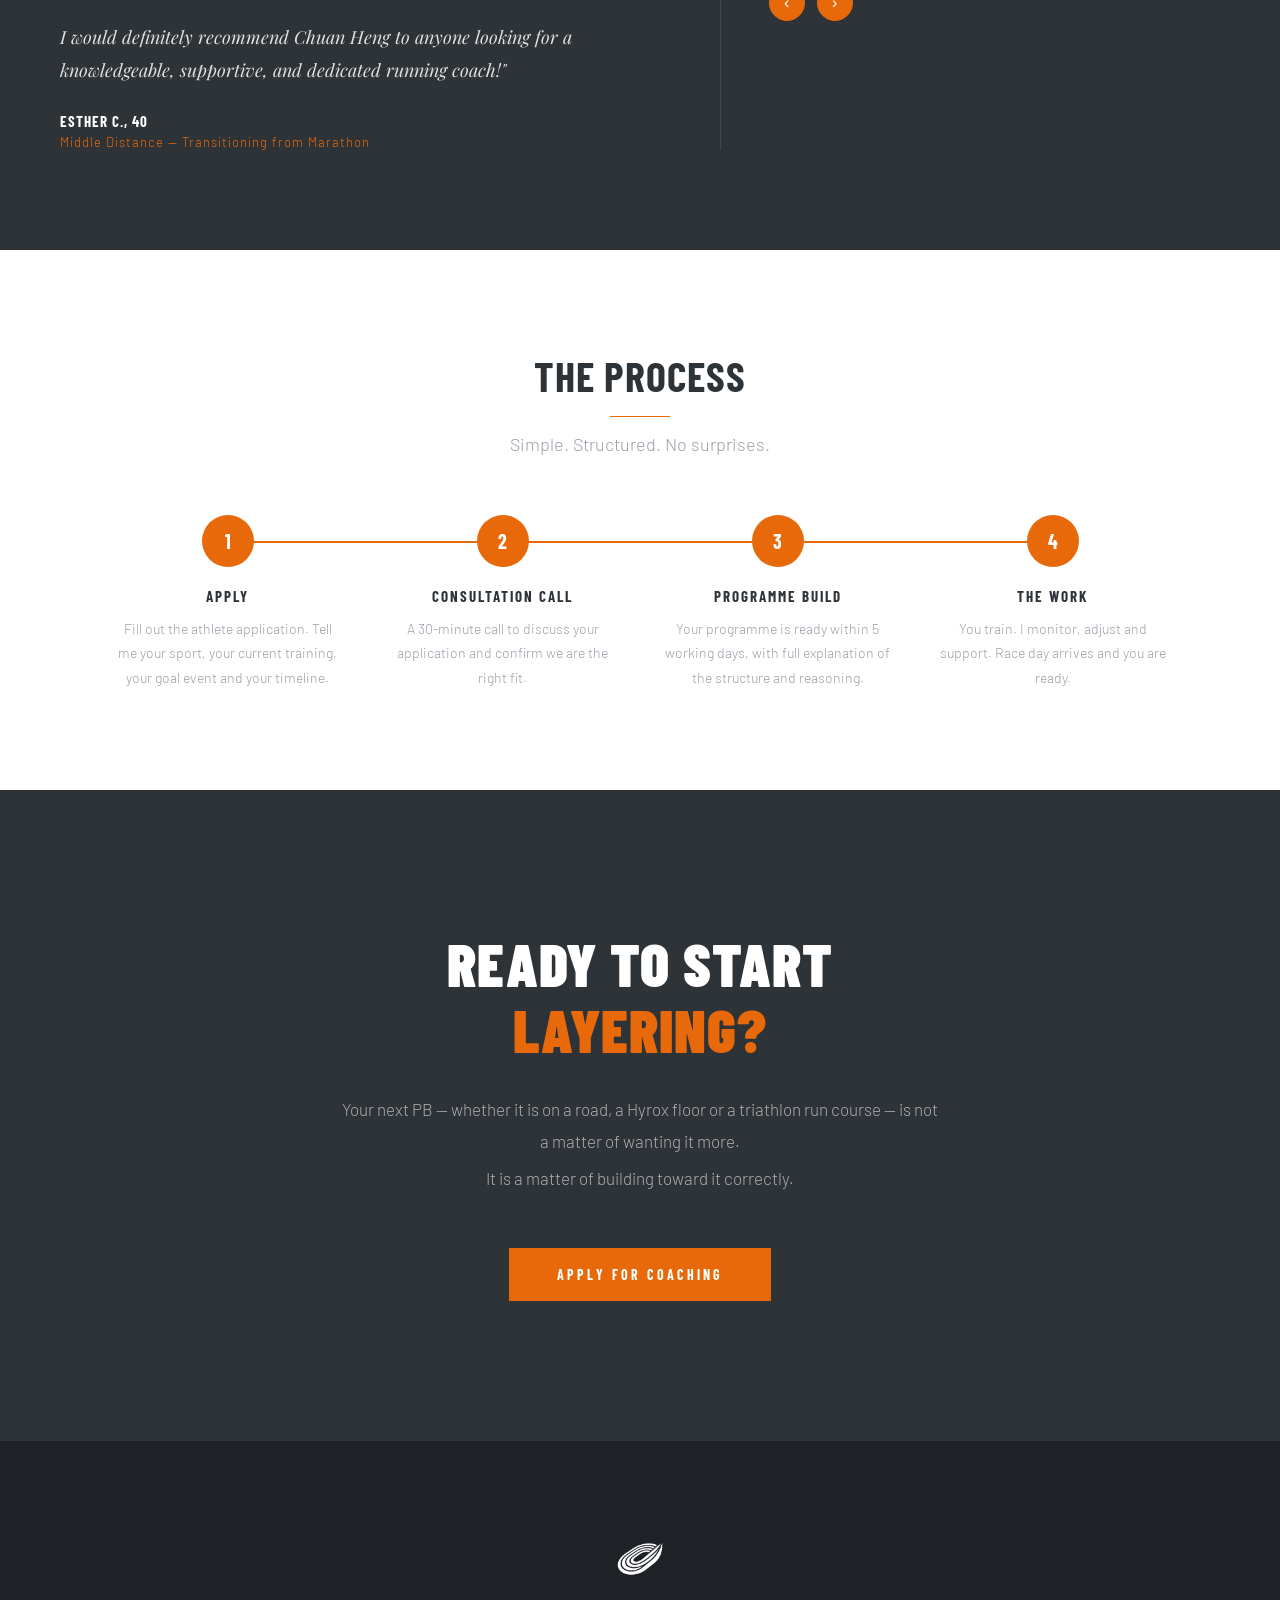
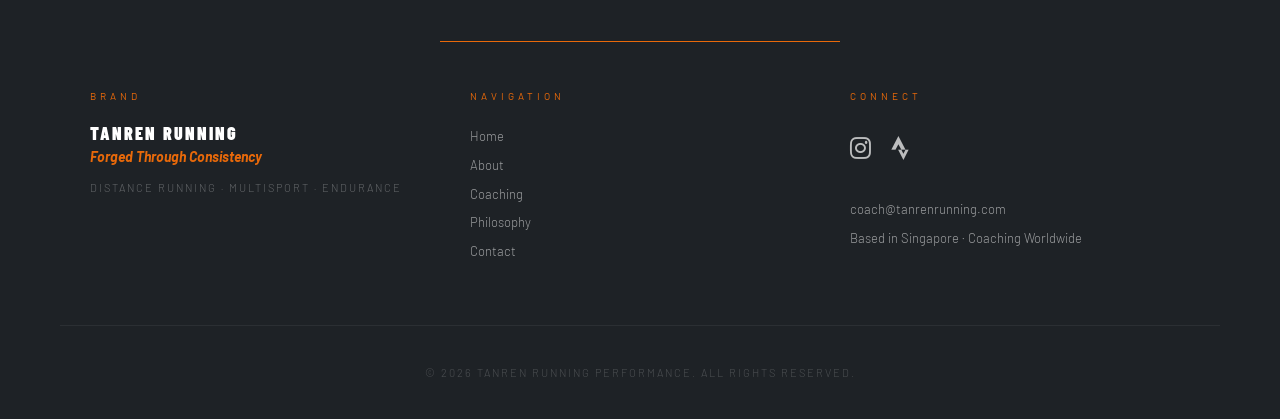
==== commit 631030f0: "Update index.html" ====
--- a/index.html
+++ b/index.html
@@ -1329,7 +1329,7 @@
       <ul class="tier-list">
         <li>Fully individualised programme weekly</li>
         <li>Bi-weekly coaching call (30 min)</li>
-        <li>Analysis via <strong>Final Surge</strong></li>
+        <li>Analysis via <strong>a dedicated training platform</strong></li>
         <li>Race strategy and taper planning</li>
         <li>Unlimited messaging support</li>
       </ul>
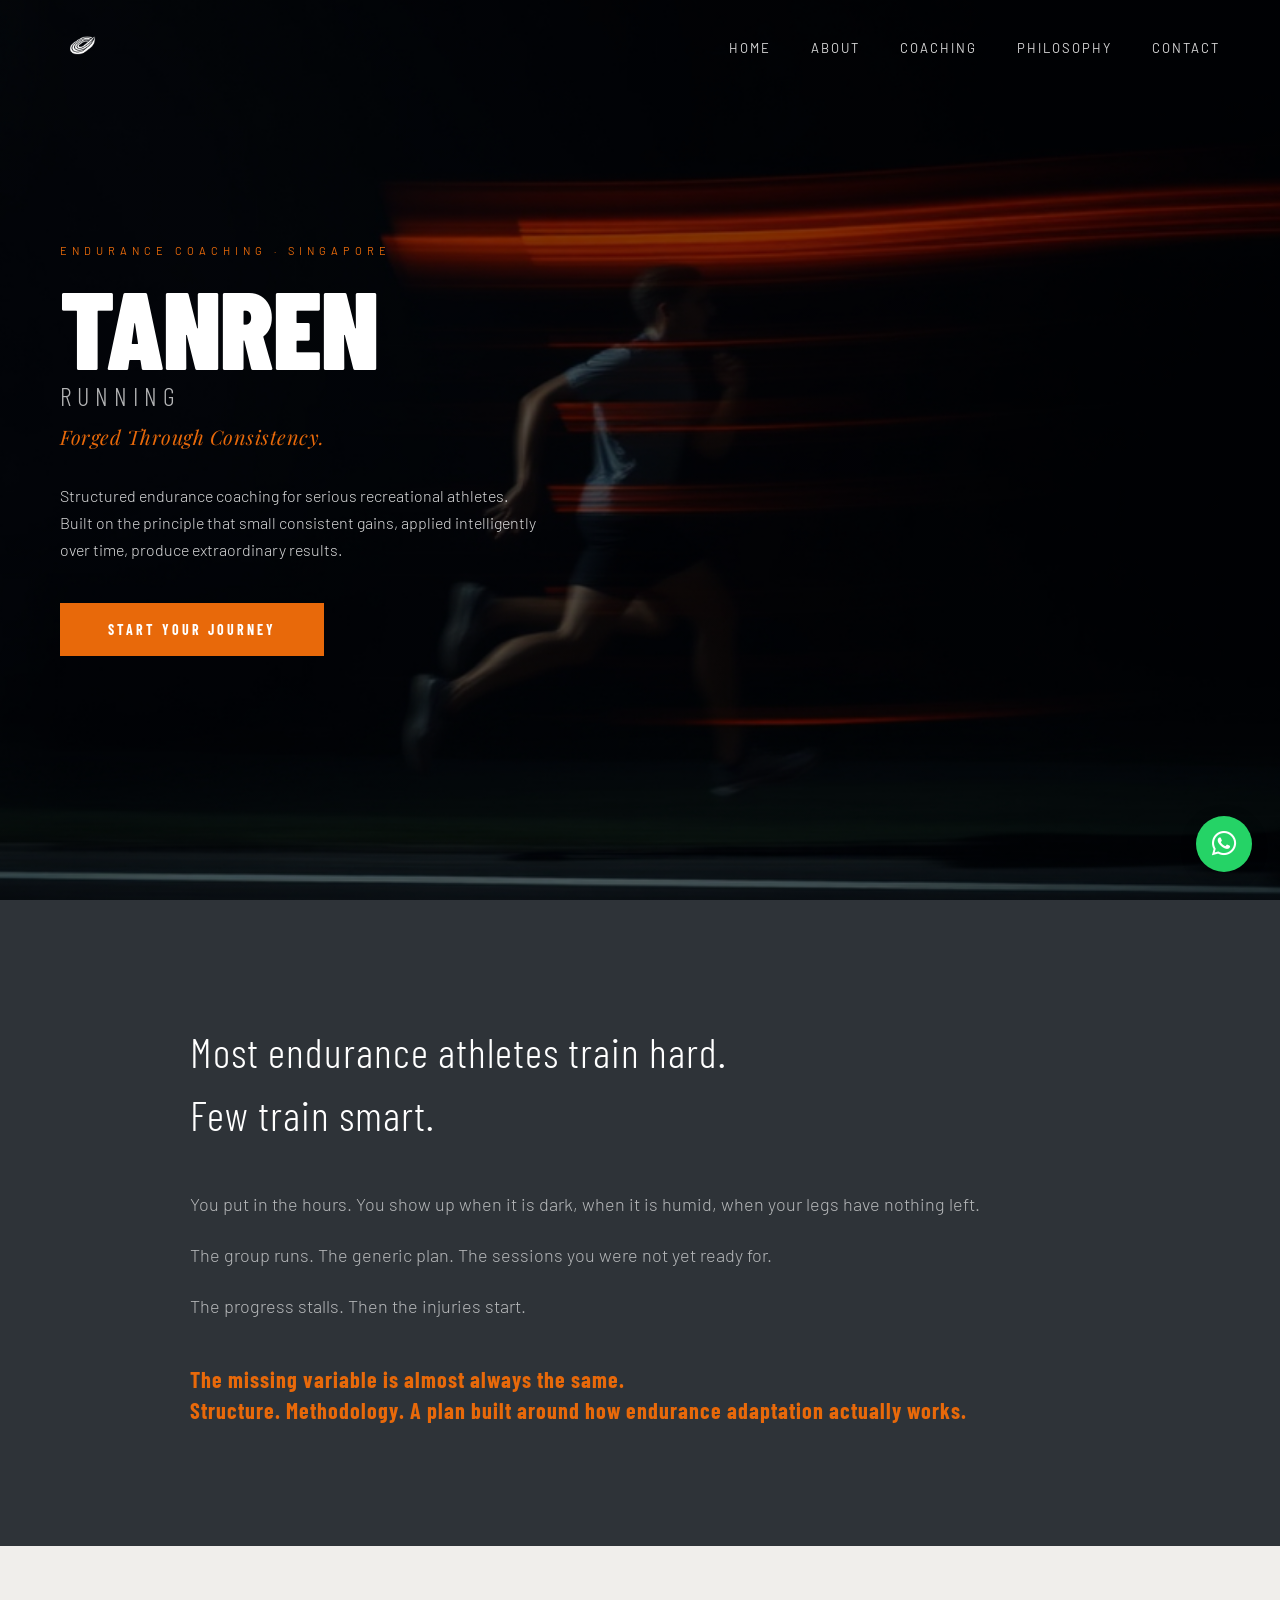
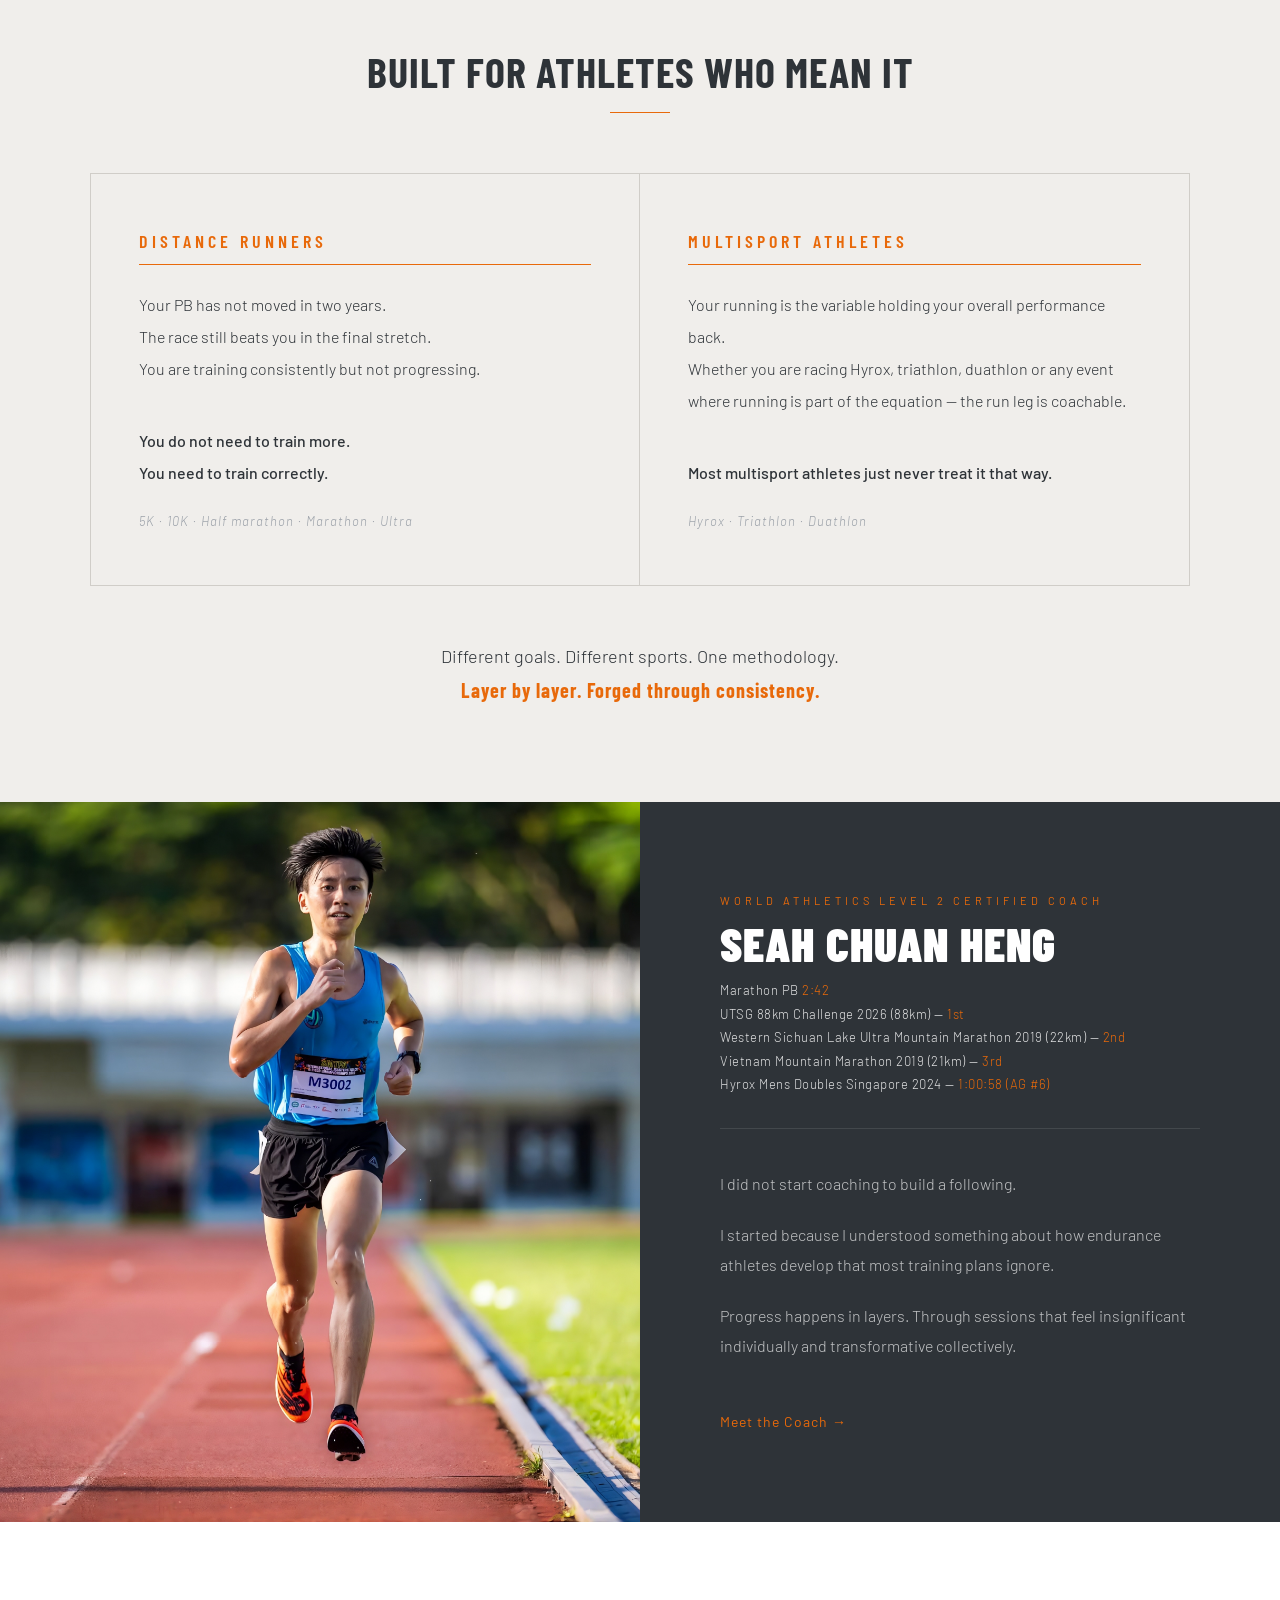
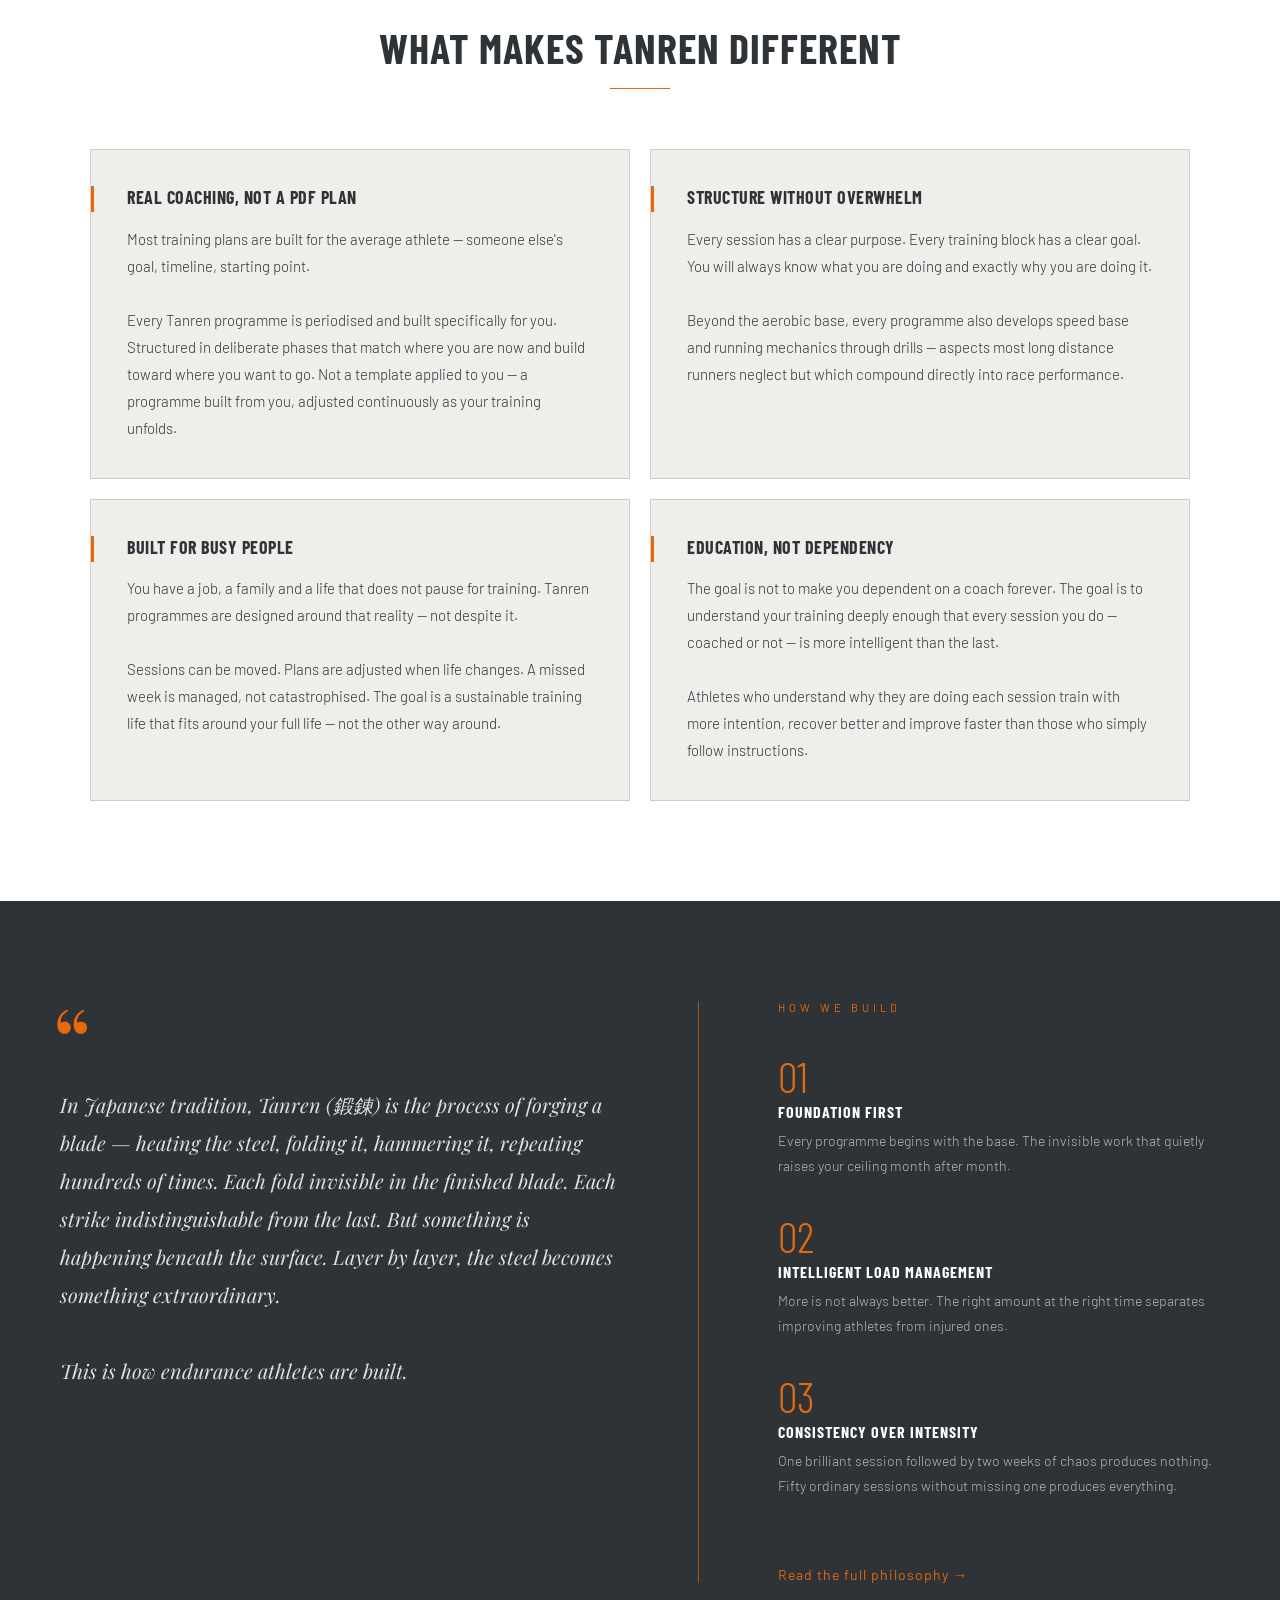
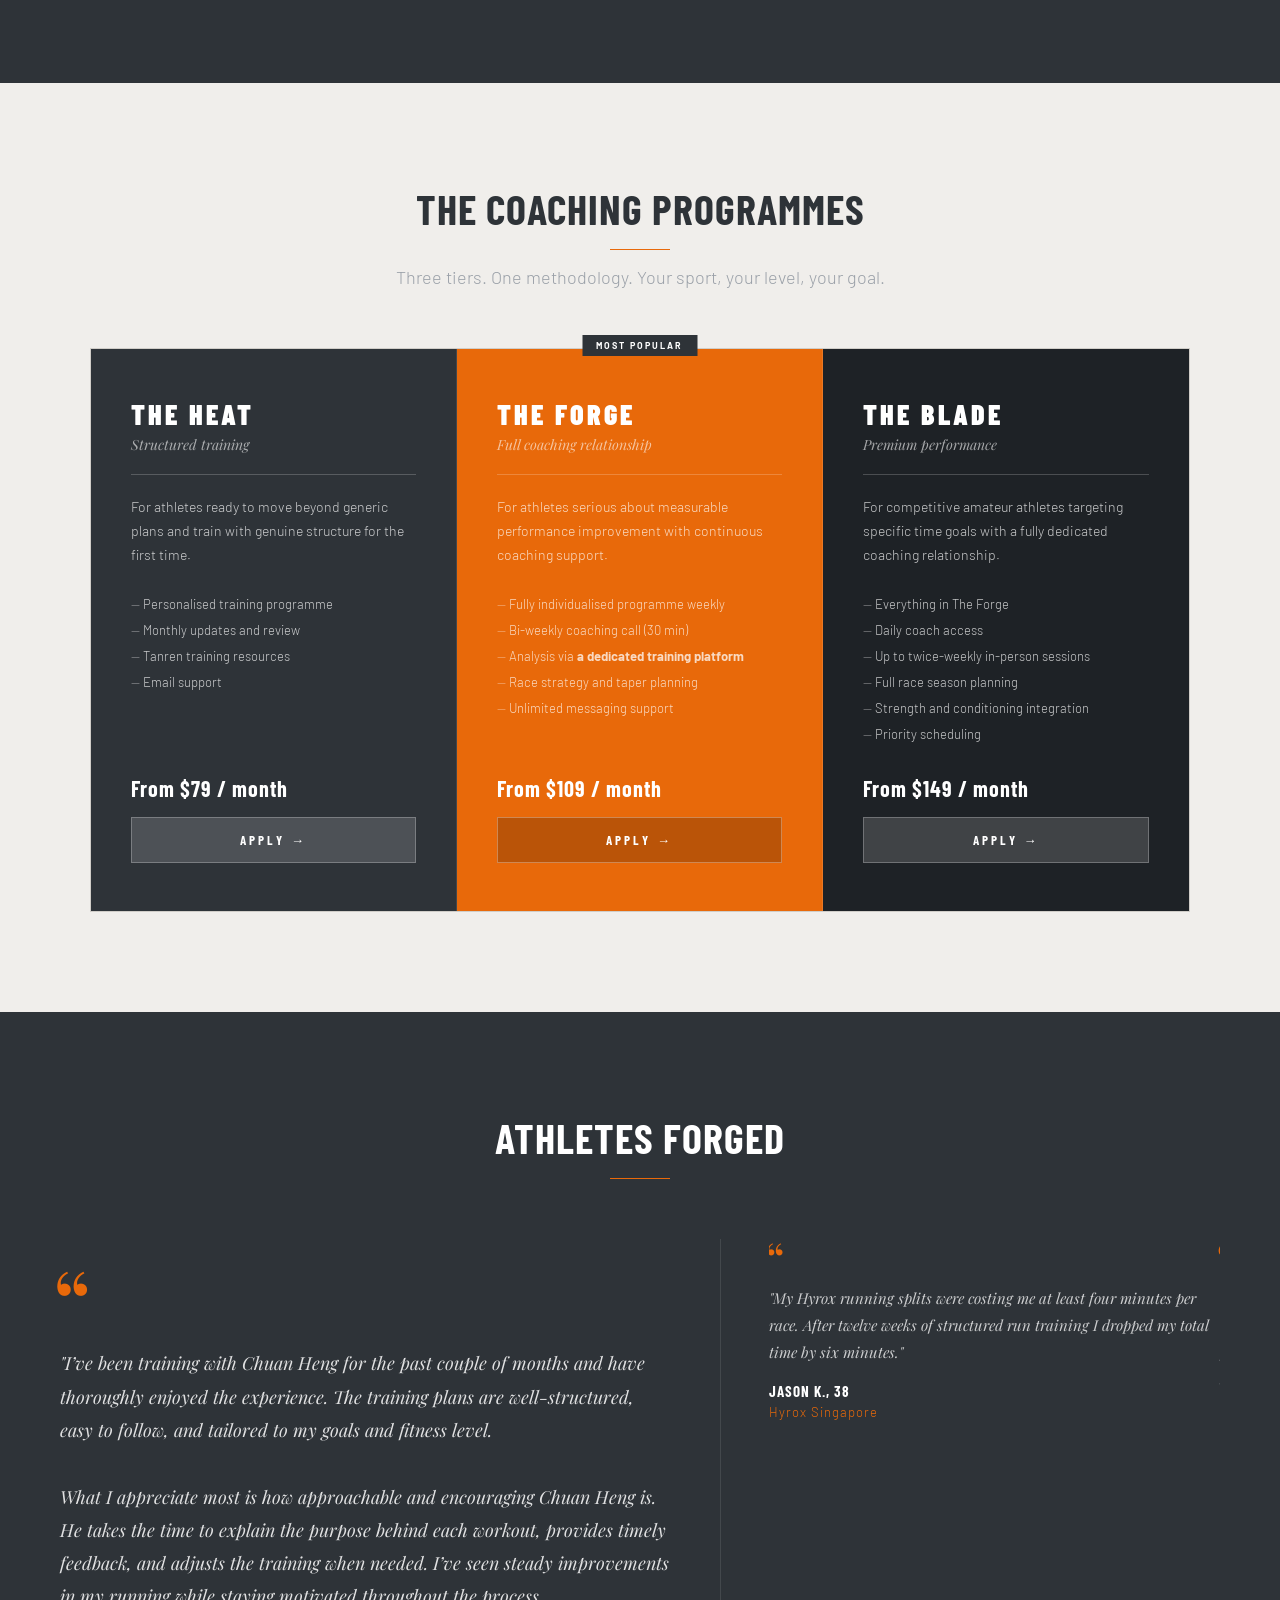
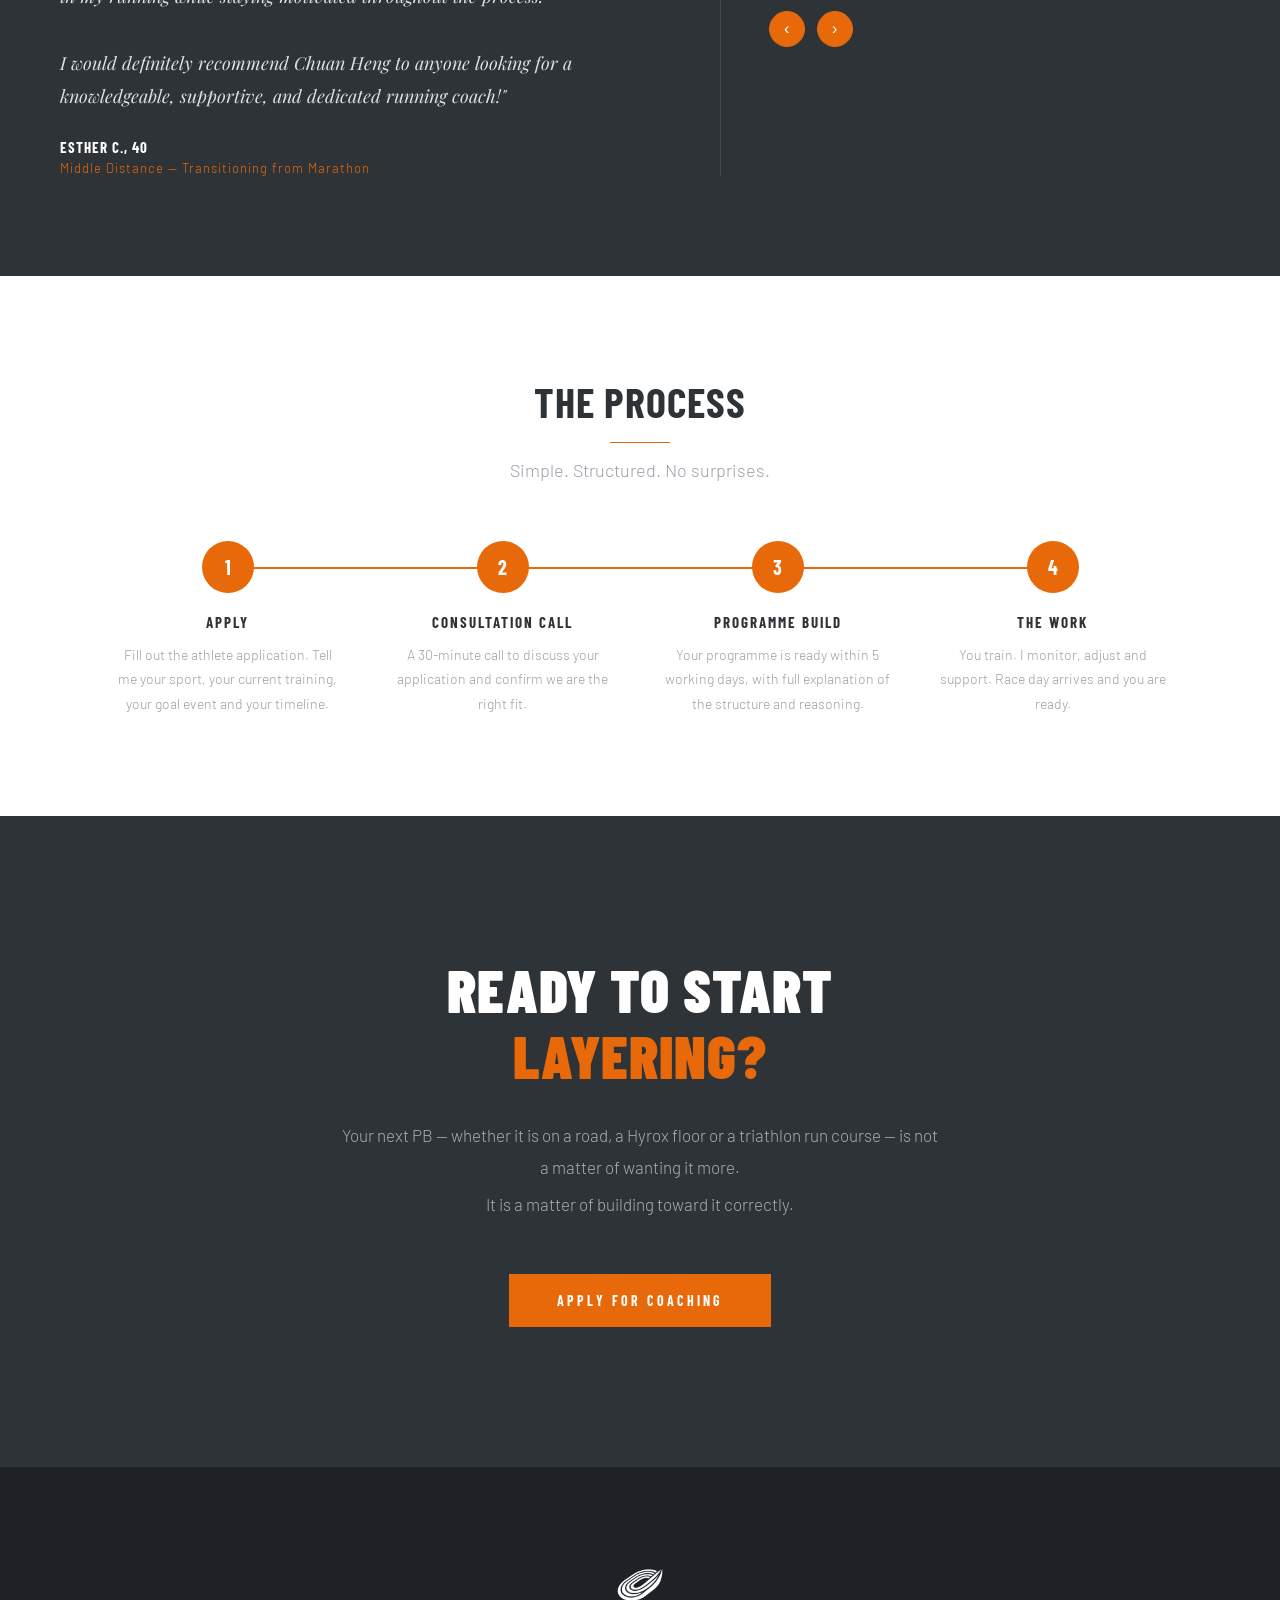
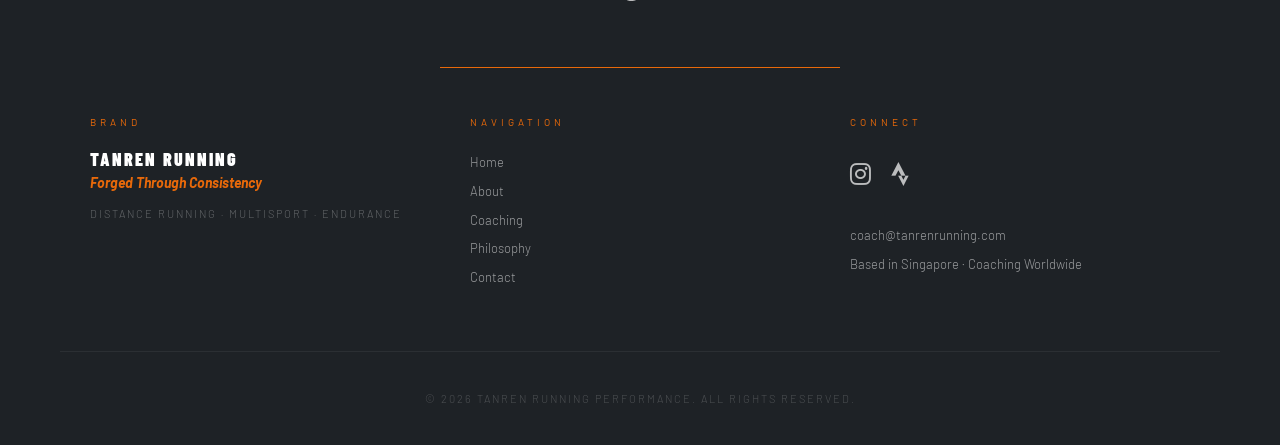
==== commit a087d898: "Update index.html added weekly sessions to the blade" ====
--- a/index.html
+++ b/index.html
@@ -1344,6 +1344,7 @@
       <ul class="tier-list">
         <li>Everything in The Forge</li>
         <li>Daily coach access</li>
+        <li>Up to twice-weekly in-person sessions</li>
         <li>Full race season planning</li>
         <li>Strength and conditioning integration</li>
         <li>Priority scheduling</li>
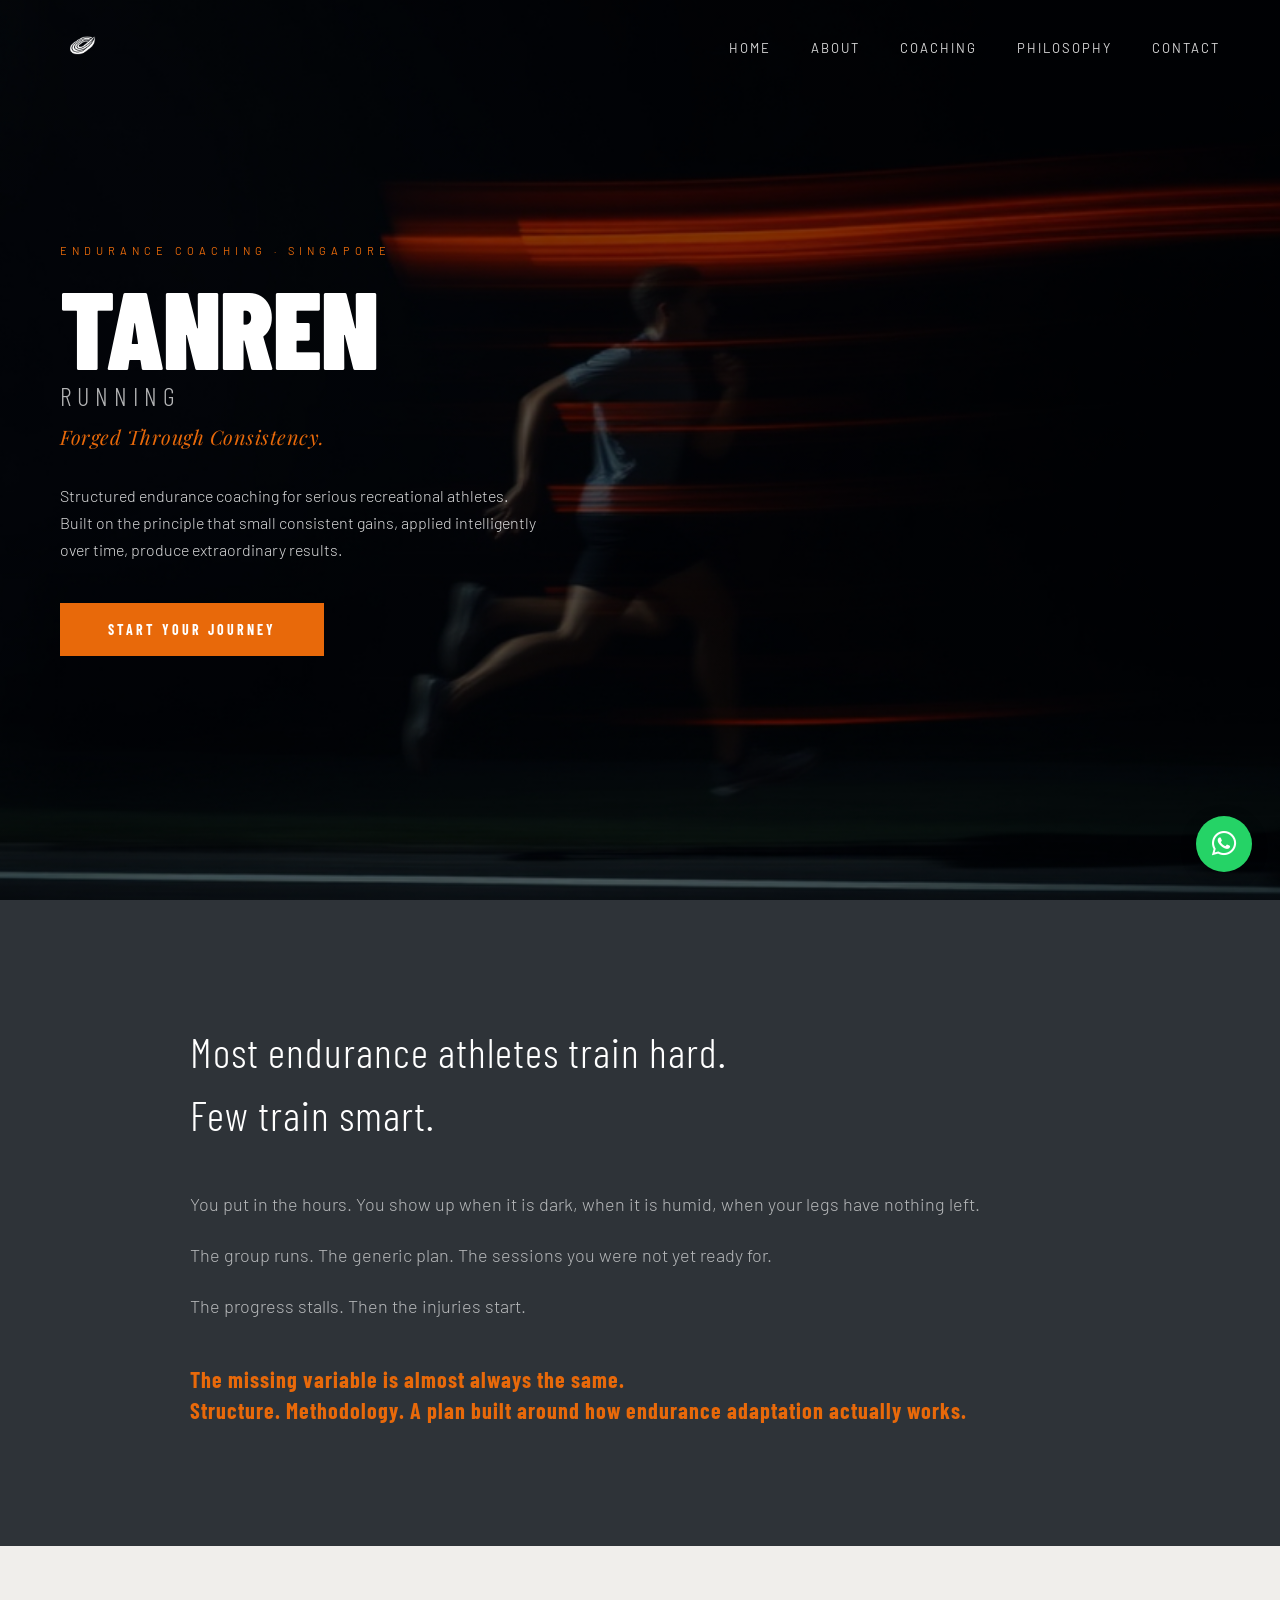
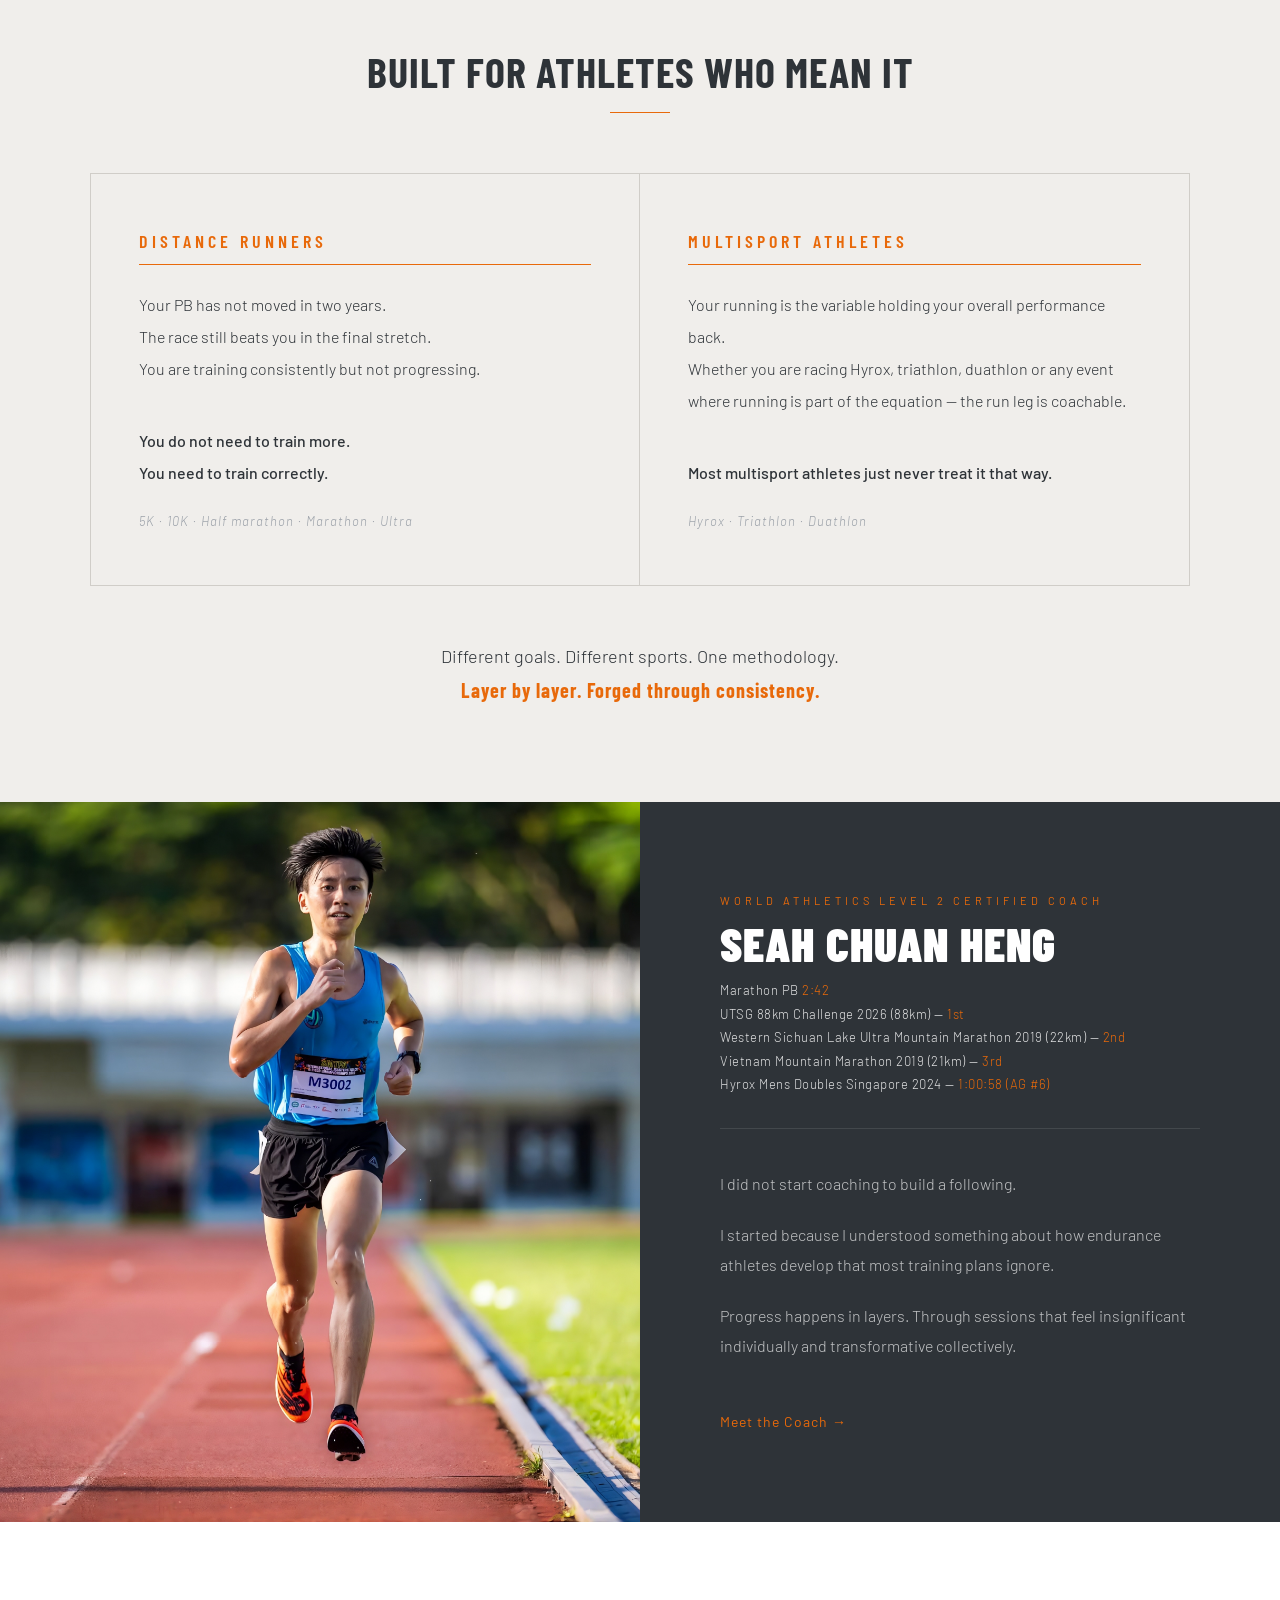
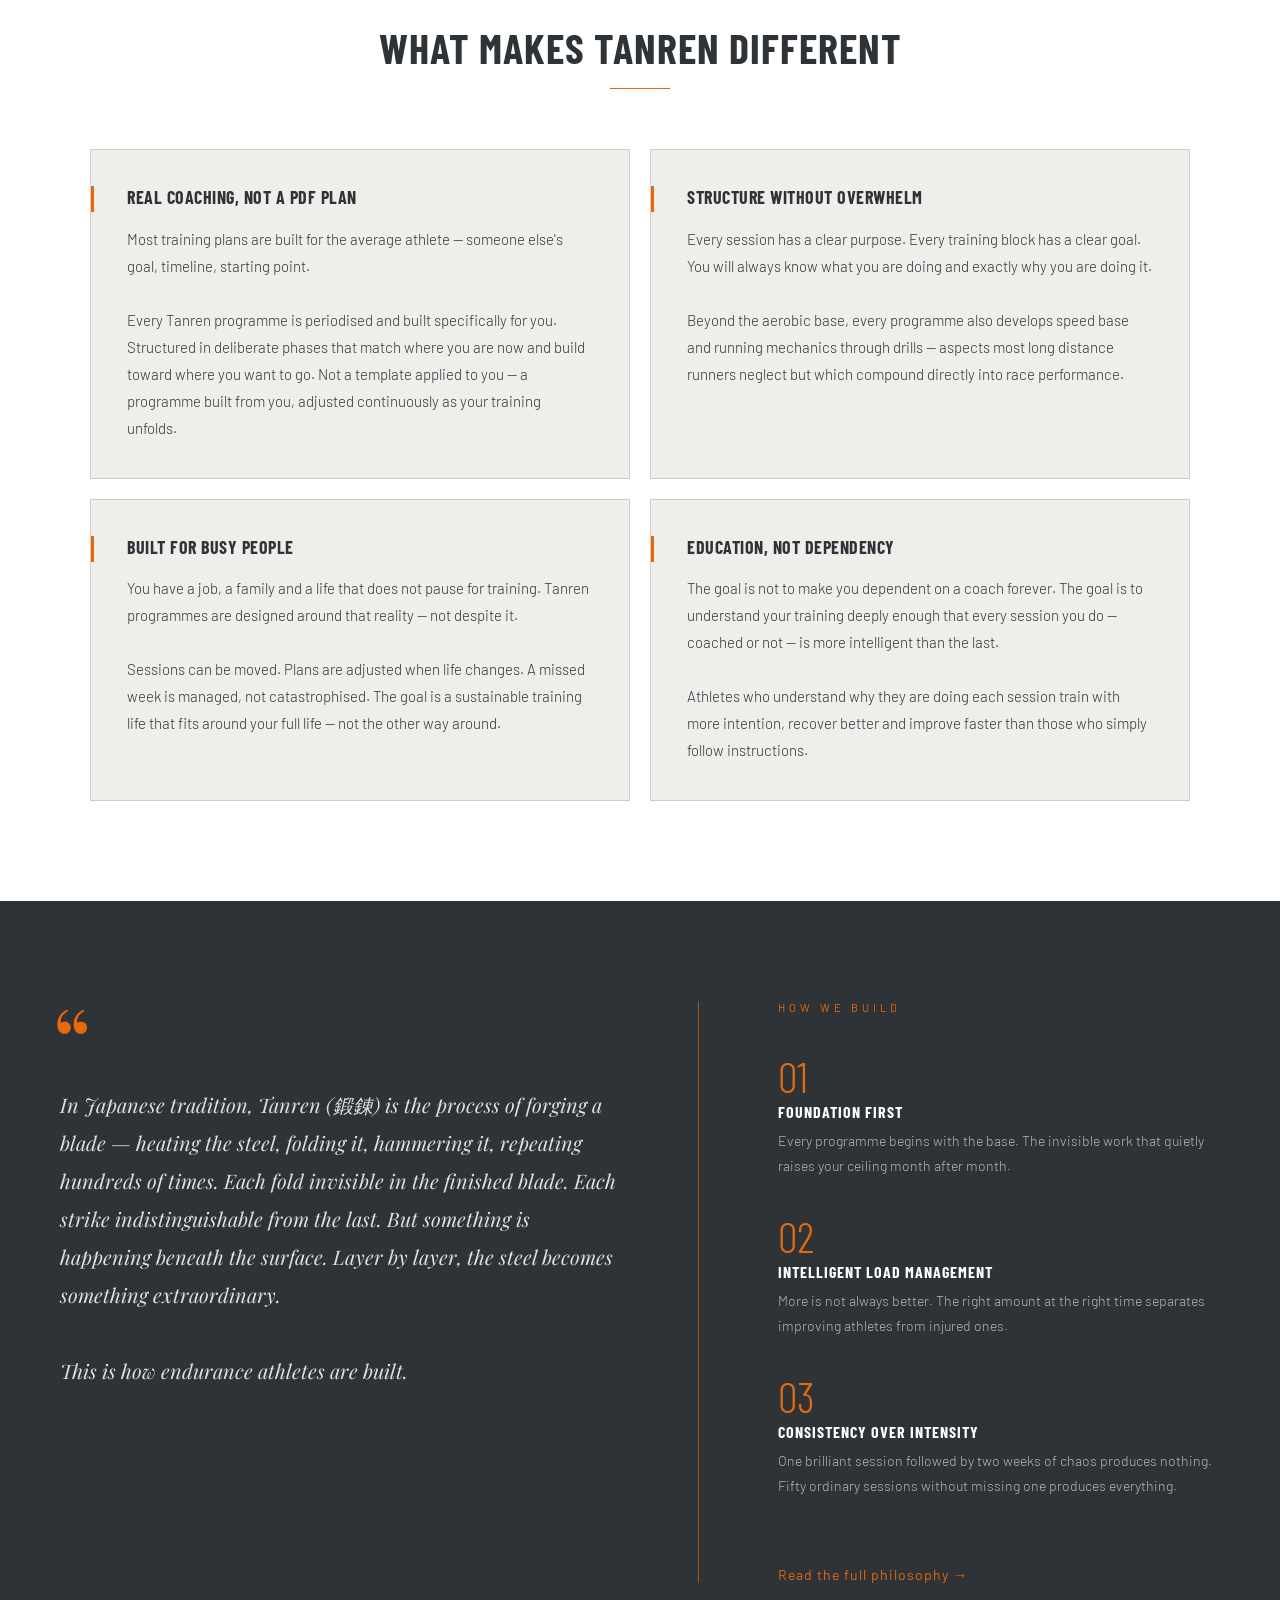
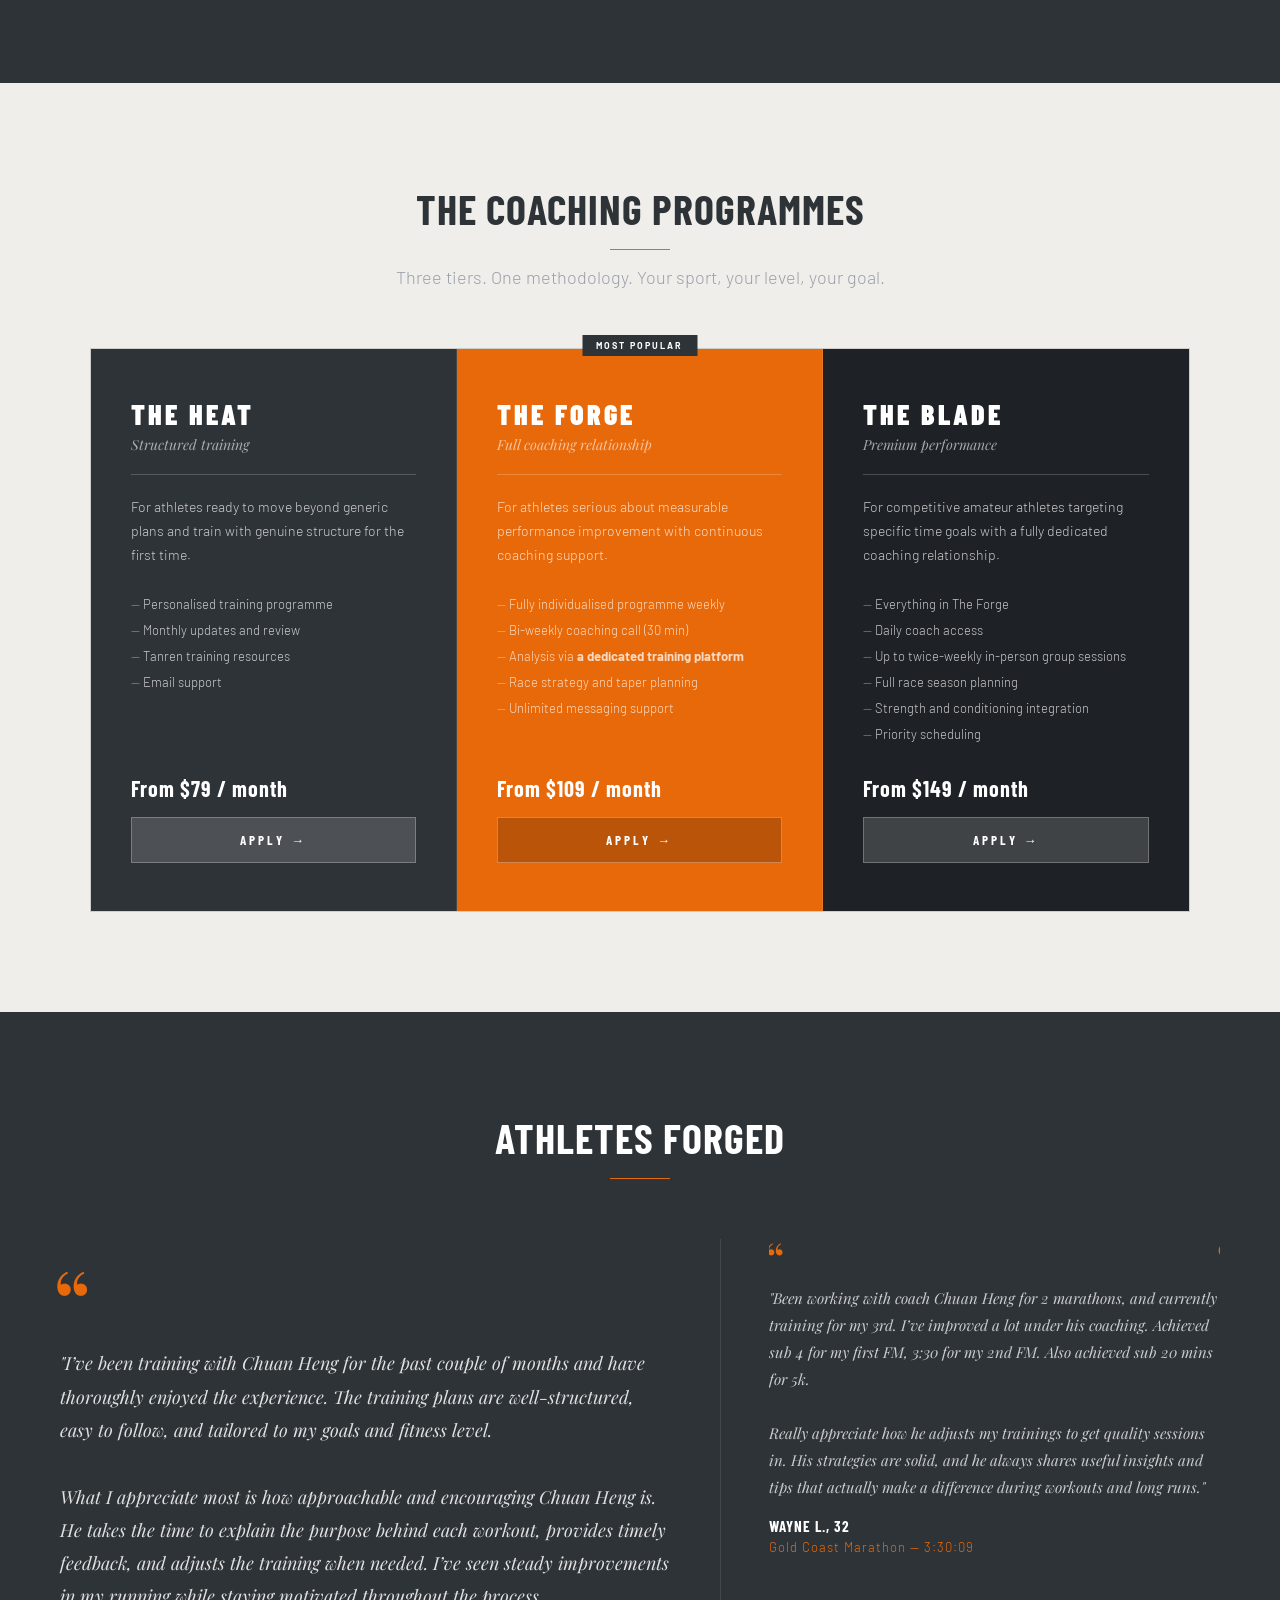
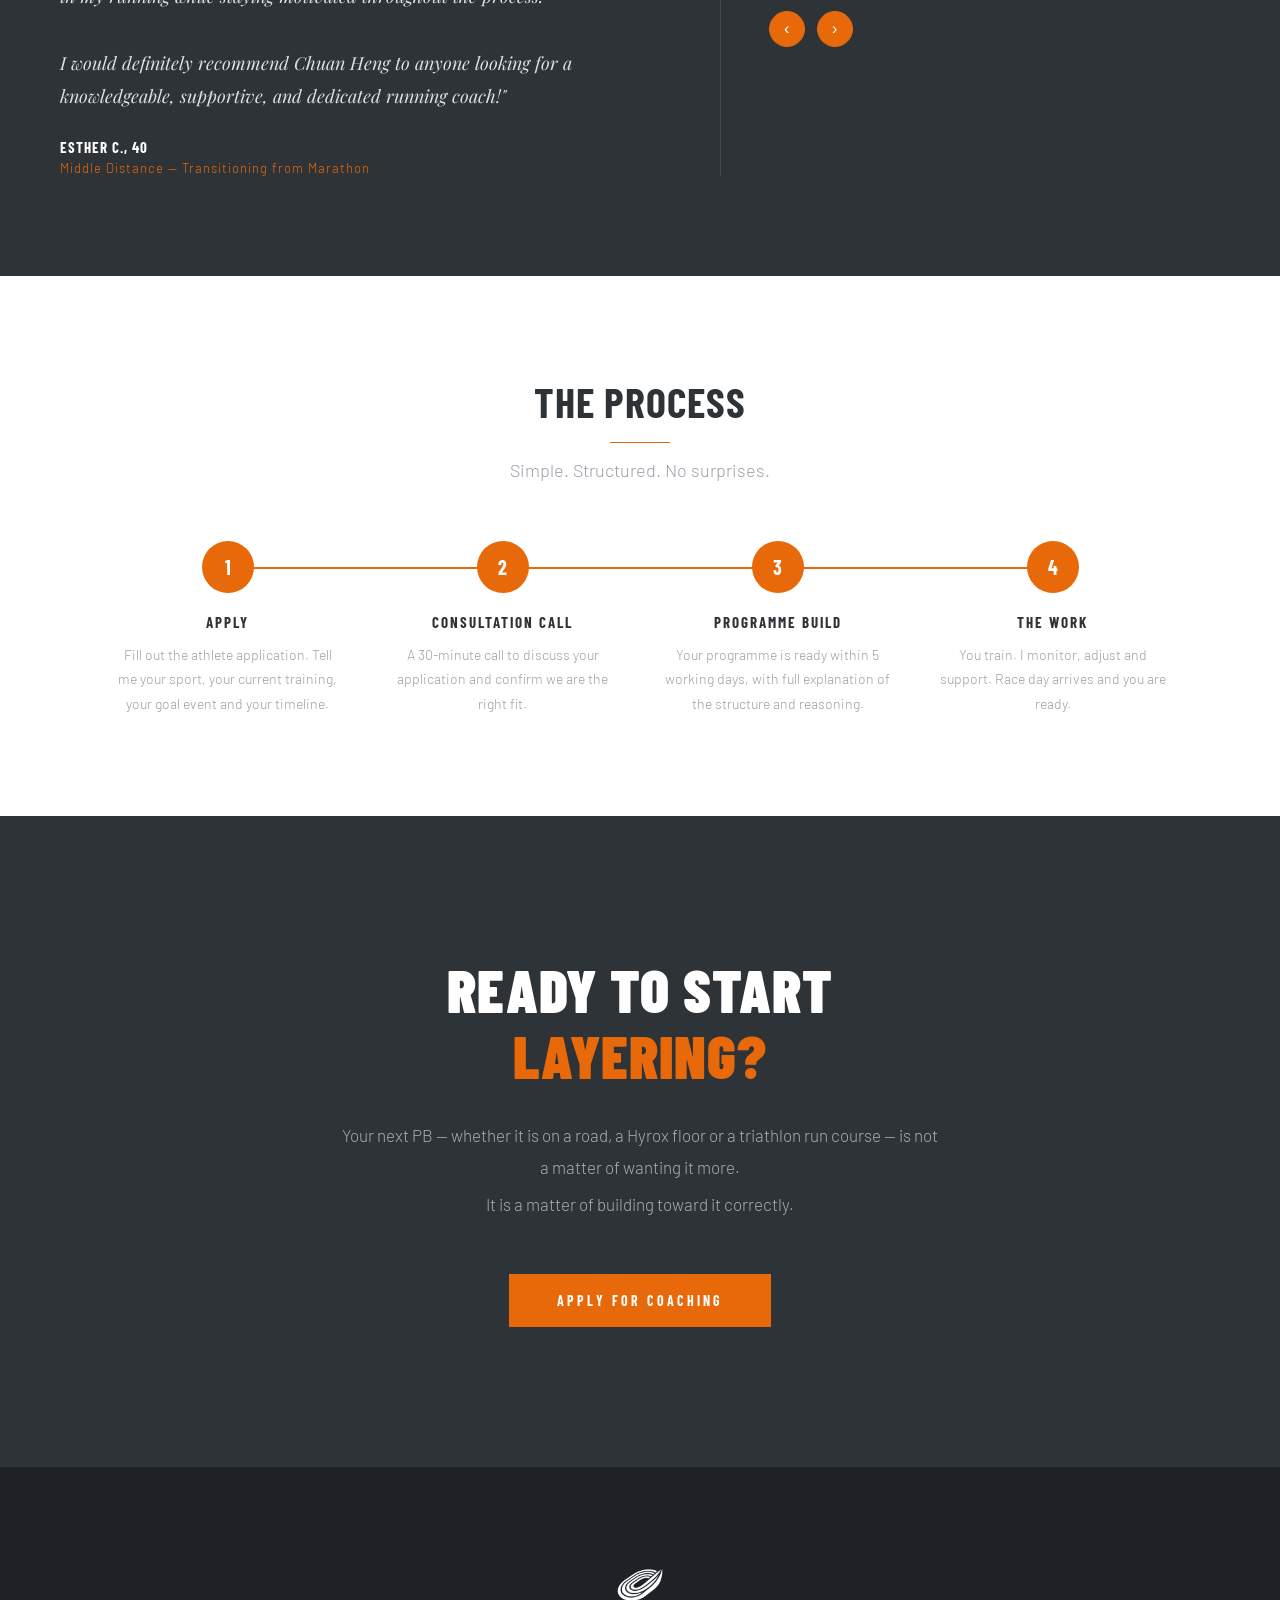
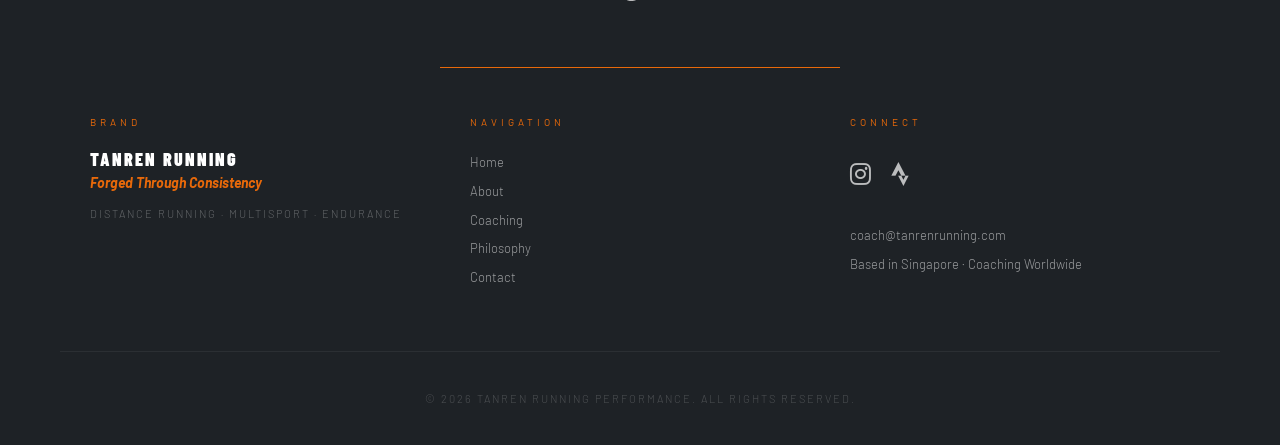
==== commit 3ba199f9: "Update index.html" ====
--- a/index.html
+++ b/index.html
@@ -1344,7 +1344,7 @@
       <ul class="tier-list">
         <li>Everything in The Forge</li>
         <li>Daily coach access</li>
-        <li>Up to twice-weekly in-person sessions</li>
+        <li>Up to twice-weekly in-person group sessions</li>
         <li>Full race season planning</li>
         <li>Strength and conditioning integration</li>
         <li>Priority scheduling</li>
